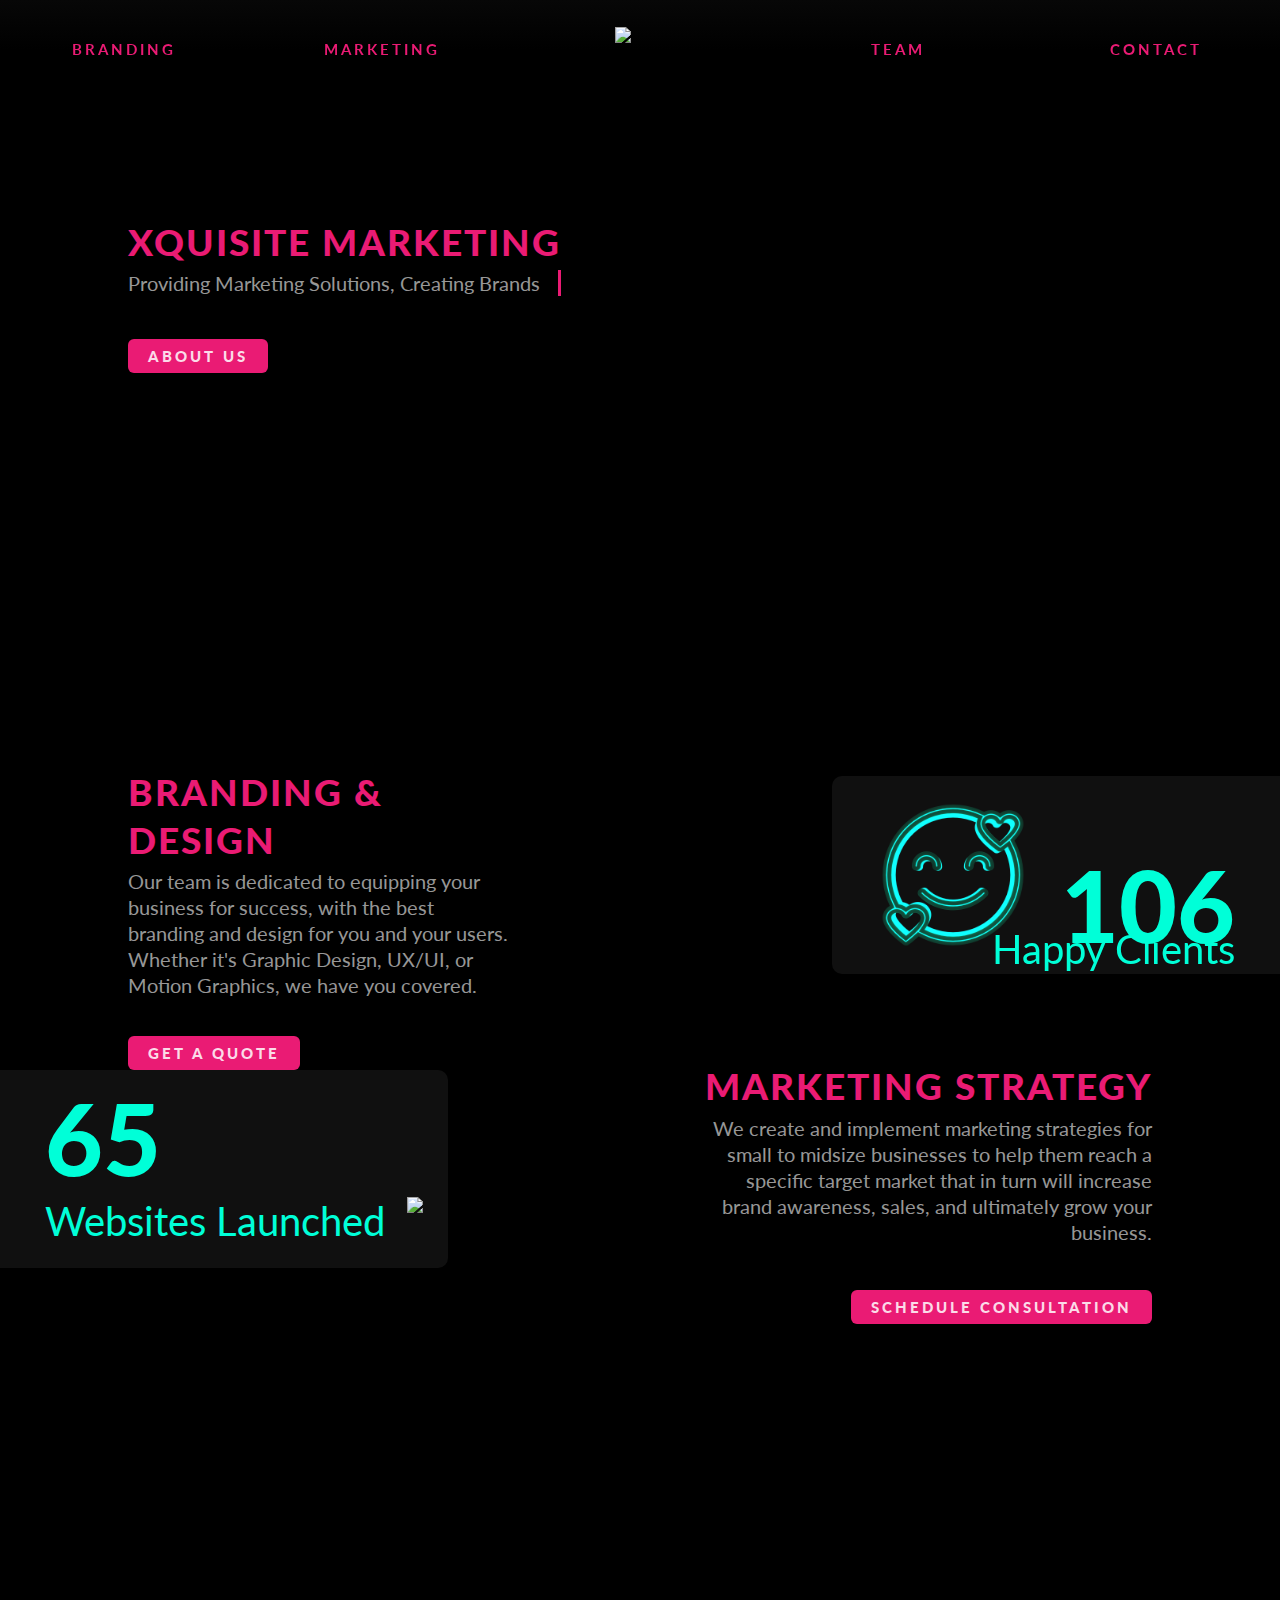
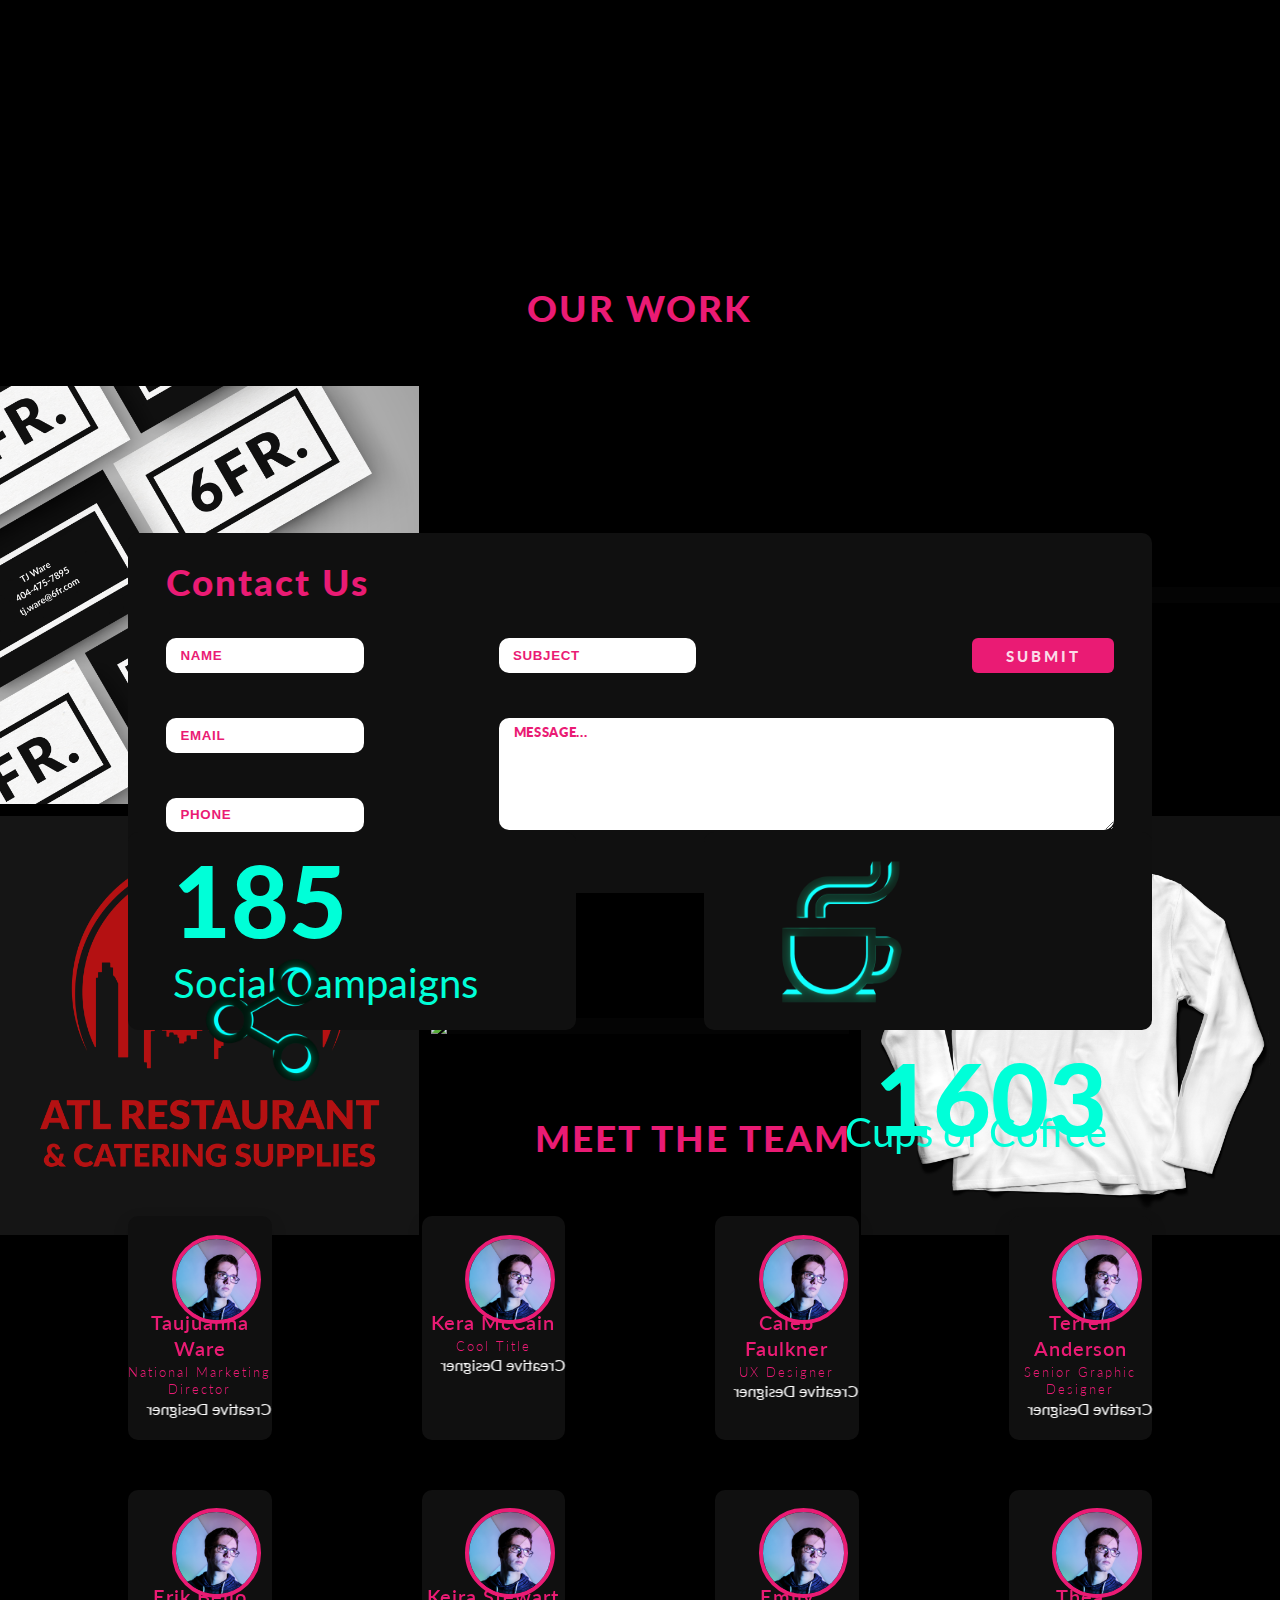
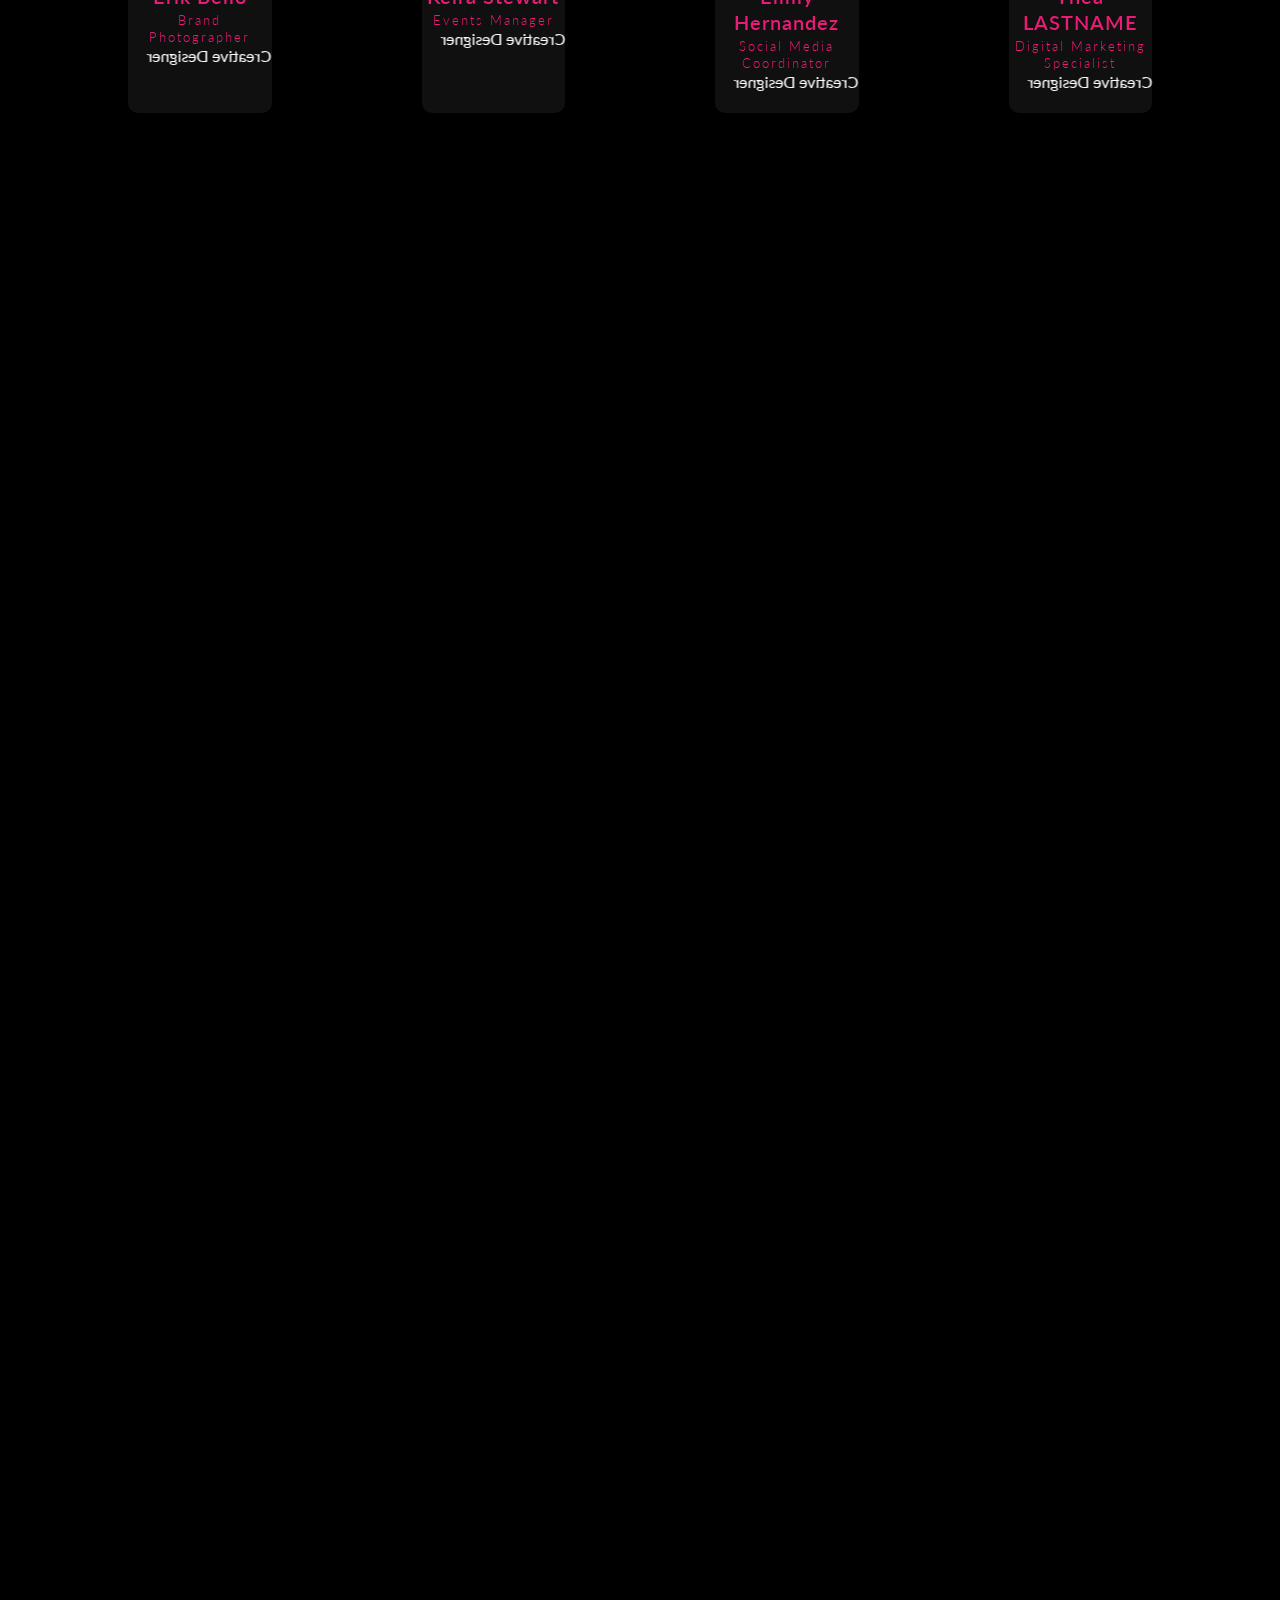
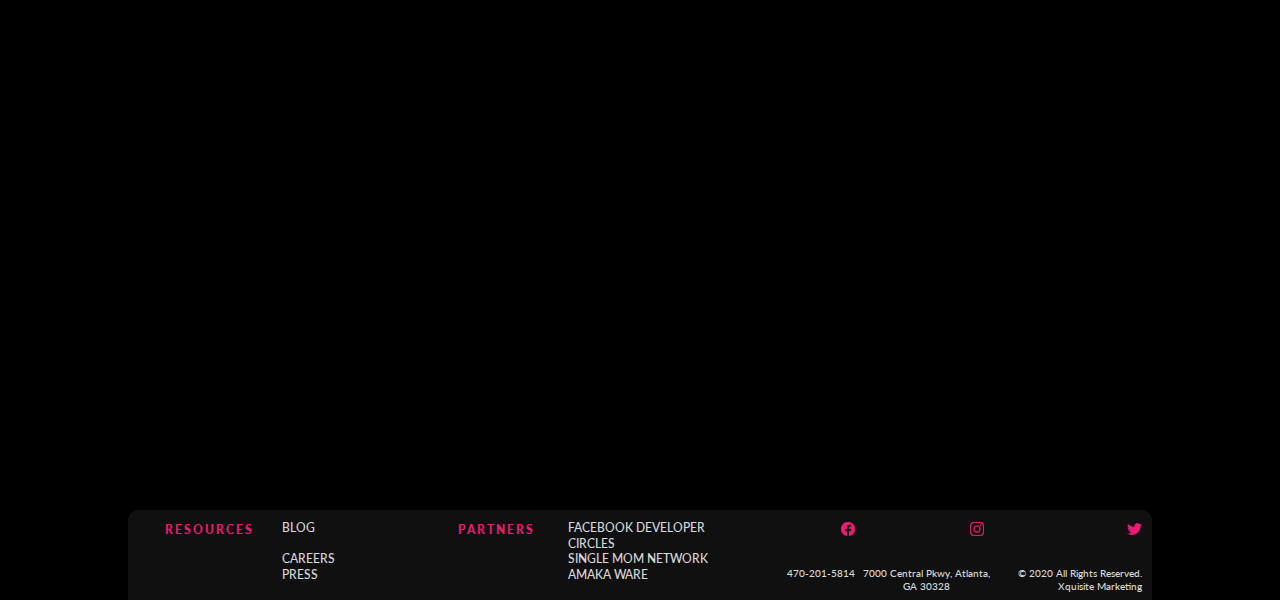
==== index.html @ 4098a8b4 "Initial commit" ====
<!DOCTYPE html>
<html lang="en">

<head>
    <link rel="stylesheet" href="style.css">
    <link href='http://fonts.googleapis.com/css?family=Lato:400,700' rel='stylesheet' type='text/css'>
    <meta name="author" content="Caleb Faulkner">
    <meta name="viewport" content="width=device-width, initial-scale=1.0">
</head>

<body>
    <nav class="nav">
        <ul id="gridNav">
            <li class="left">BRANDING</li>
            <li class="left">MARKETING</li>
            <img id="logo" src="images/XLogo.png"></img>
            <a class="right" href="#team">TEAM</a>
            <a class="right" href="#formBox">CONTACT</a>
        </ul>
    </nav>
    <main> 
        <div id="gridMain" class="copy">
            <h1>XQUISITE MARKETING</h1>
            <p id="desc" id="typewriter">Providing Marketing Solutions, Creating Brands</p>
            <button class="button">ABOUT US</button>
        </div>
        <div class="copy2">
            <h1>BRANDING & DESIGN</h1>
            <p>Our team is dedicated to equipping your business for success, with the best branding and design for you and your users. Whether it's Graphic Design, UX/UI, or Motion Graphics, we have you covered.</p>
            <button class="button">GET A QUOTE</button>
        </div>
        <div class="stat">
            <img id="statImg" src="Images/smiley.png"></img>
            <p class="statpadNumber">106</p>
            <p class="statpad">Happy Clients</p>
        </div>
        <div class="copy3">
            <h1>MARKETING STRATEGY</h1>
            <p>We create and implement marketing strategies for small to midsize businesses to help them reach a specific target market that in turn will increase brand awareness, sales, and ultimately grow your business.</p>
            <button class="button">SCHEDULE CONSULTATION</button>
        </div>
        <div class="stat2">
            <p class="statpadNumber2">65</p>
            <p class="statpad2">Websites Launched</p>
            <img id="statImg2" src="Images/globe.png"></img>
        </div>
        <div id="ourWork">
            <ul id="workGrid">
                <li></li>
                <h2>OUR WORK</h2>
                <li></li>
                <img class="gridImg" src="Images/6FR.png"></img>
                <img class="gridImg" src="Images/AMM.png"></img>
                <img class="gridImg" src="Images/918.png"></img>
                <img class="gridImg" src="Images/ARC.jpg"></img>
                <img class="gridImg" src="Images/SQAD Dancer Illustration.png"></img>
                <img class="gridImg" src="Images/MCC.png"></img>
            </ul>
        </div>
        <div class="stat3">
            <p class="statpadNumber3">185</p>
            <p class="statpad3">Social Campaigns</p>
            <img id="statImg3" src="Images/Share.png"></img>
        </div>
        <div class="stat4">
            <img id="statImg4" src="Images/Coffee.png"></img>
            <p class="statpadNumber4">1603</p>
            <p class="statpad4">Cups of Coffee</p>
        </div>
        <div id="team">
            <h4>MEET THE TEAM</h4>
        </div>
        <div id="cardGrid">
            <div class="card">
                <img src="Images/Finished-min.jpg" class="cardImg"></img>
                <div class="name">Taujuanna Ware</div>
                <div class="title">National Marketing Director</div>
                <div class="back">Creative Designer</div>
            </div>
            <div class="card">
                <img src="Images/Finished-min.jpg" class="cardImg"></img>
                <div class="name">Kera McCain</div>
                <div class="title">Cool Title</div>
                <div class="back">Creative Designer</div>
            </div>
            <div class="card">
                <img src="Images/Finished-min.jpg" class="cardImg"></img>
                <div class="name">Caleb Faulkner</div>
                <div class="title">UX Designer</div>
                <div class="back">Creative Designer</div>
            </div>
            <div class="card">
                <img src="Images/Finished-min.jpg" class="cardImg"></img>
                <div class="name">Terrell Anderson</div>
                <div class="title">Senior Graphic Designer</div>
                <div class="back">Creative Designer</div>
            </div>
            <div class="card">
                <img src="Images/Finished-min.jpg" class="cardImg"></img>
                <div class="name">Erik Bello</div>
                <div class="title">Brand Photographer</div>
                <div class="back">Creative Designer</div>
            </div>
            <div class="card">
                <img src="Images/Finished-min.jpg" class="cardImg"></img>
                <div class="name">Keira Stewart</div>
                <div class="title">Events Manager</div>
                <div class="back">Creative Designer</div>
            </div>
            <div class="card">
                <img src="Images/Finished-min.jpg" class="cardImg"></img>
                <div class="name">Emily Hernandez</div>
                <div class="title">Social Media Coordinator</div>
                <div class="back">Creative Designer</div>
            </div>
            <div class="card">
                <img src="Images/Finished-min.jpg" class="cardImg"></img>
                <div class="name">Thea LASTNAME</div>
                <div class="title">Digital Marketing Specialist</div>
                <div class="back">Creative Designer</div>
            </div>
        </div>
        <img id="bgsrc" src="images/x.png">
        <!-- <video id="video"><source type="video/mp4;" src="Images/xmotion.mp4"></video> -->
        <form id="formBox" action=”mailto:contact@xquisitemarketing.com” method=”POST” enctype=”multipart/form-data” name=”EmailTestForm”>
            <h5>Contact Us</h5>
            <input placeholder="NAME" type="text" tabindex="1" required autofocus autocomplete="name" class="fillBox1"></input>
            <input placeholder="EMAIL" type="text" tabindex="1" required autofocus autocomplete="email" class="fillBox2"></input>
            <input placeholder="PHONE" type="text" tabindex="1" required autofocus autocomplete="tel" class="fillBox3"></input>
            <input placeholder="SUBJECT" type="text" tabindex="1" required autofocus class="fillBox4"></input>
            <textarea placeholder="MESSAGE..." type="text" tabindex="1" required autofocus class="fillBox5"></textarea>
            <input placeholder="SUBMIT" type="Submit" tabindex="1" required autofocus class="fillBox6" value="SUBMIT"></input>
            <!-- <button class="button2">SUBMIT</button> -->
        </form>
        <div class="footer">
            <h3 id="footerPosition1">RESOURCES</h3>
            <p id="footerFont1">BLOG</p>
            <p id="footerFont1">CAREERS</p>
            <p id="footerFont1">PRESS</p>
            <h3 id="footerPosition2">PARTNERS</h3>
            <p id="footerFont2">FACEBOOK DEVELOPER CIRCLES</p>
            <p id="footerFont3">SINGLE MOM NETWORK</p>
            <p id="footerFont4">AMAKA WARE</p>
            <a class="footerImgA1" href="https://www.facebook.com/xquisitemktng" target="_blank"><img class="footerImg1" src="Images/fb.png"></a>
            <a class="footerImgA2" href="https://www.instagram.com/xquisitemktng/" target="_blank"><img class="footerImg2" src="Images/ig.png"></a>
            <a class="footerImgA3" href="https://twitter.com/xquisitemktng/" target="_blank"><img class="footerImg3" src="Images/tt.png"></a>
            <p id="footerFont5">© 2020 All Rights Reserved. Xquisite Marketing</p>
            <p id="footerFont6"><a id="footerFont6" href="https://goo.gl/maps/hG8VG9wXGFXD7vN37" target="blank">7000 Central Pkwy, Atlanta, GA 30328</a></p>
            <p id="footerFont7">470-201-5814</p>
        </div>
    </main>
    <script src="videoscroll.js"></script>
    <script src="../bower-components/jquery/dist/jquery.js"></script>
	<script src="../bower-components/eagle-eye/scripts/eagle-eye.js"></script>
    <script src="/bower_components/play-on-scroll/scripts/play-on-scroll.js"></script>
    <script src="../examples/test.js"></script>
    <script src="cardflip.js"></script>
</body>

</html>
---- style.css ----
/*----------------------------------- Sitewide */

html, body, div, span, applet, object, iframe,
h1, h2, h3, h4, h5, h6, p, blockquote, pre,
a, abbr, acronym, address, big, cite, code,
del, dfn, em, img, ins, kbd, q, s, samp,
small, strike, strong, sub, sup, tt, var,
b, u, i, center,
dl, dt, dd, ol, ul, li,
fieldset, form, label, legend,
table, caption, tbody, tfoot, thead, tr, th, td,
article, aside, canvas, details, embed, 
figure, figcaption, footer, header, hgroup, 
menu, nav, output, ruby, section, summary,
time, mark, audio, video {
	margin: 0;
	padding: 0;
	border: 0;
	font-size: 100%;
	font: inherit;
	vertical-align: baseline;
}
article, aside, details, figcaption, figure, 
footer, header, hgroup, menu, nav, section {
	display: block;
}
*, *::after, *::before {
    box-sizing: border-box;
}
ol, ul {
	list-style: none;
}
blockquote, q {
	quotes: none;
}
blockquote:before, blockquote:after,
q:before, q:after {
	content: '';
	content: none;
}
body {
    background-color: #000000;
    font-family: 'Lato';
    color: white;
    line-height: 1.3;
    overflow-x: hidden;
}
h1 {
    font-family: 'Lato', sans-serif;
    font-weight: 100;
}
::-webkit-scrollbar {
    display: none;
    }
a {
    color: #EA1B74;
    text-decoration: none;
}
/*----------------------------------- Navbar */
nav {
    max-height: 200px;
    width: 100%;
}
.nav {
    width: 100%;
    align-items: center;
    text-align: center;
    font-size: 15px;
    -webkit-position: fixed;
    position: fixed;
    z-index: 1;
    background-image: linear-gradient(to top, rgba(255,0,0,0),rgba(0,0,0,.7), #070707);
    z-index: 500;
}
#gridNav {
    display: grid;
    grid-template-columns: repeat(5,1fr);
    grid-auto-rows: minmax(100px, auto);
    grid-gap: 10px;
    margin: 0 auto;
}
ul {
    display: grid;
    align-items: center;
    height: 100px;
    font-weight: bolder;
    letter-spacing: 3px;
    color: #EA1B74;
}
.left {
    text-align: center;
    align-items: center;
    transition-duration: 500ms;
    padding: 10%;
}
.left:hover {
    letter-spacing: 7px;
    transition-duration: 500ms;
}
.right {
    text-align: center;
    align-items: center;
    transition-duration: 500ms;
    padding: 10%;
}
.right:hover {
    letter-spacing: 7px;
    transition-duration: 500ms;
}
#logo {
    height: 70%;
    margin-top: 10%;
    margin-left: 40%;
}

/*----------------------------------- Main */
/* #gridMain {
    display: grid;
    grid-template-columns: repeat(12,1fr);
    grid-auto-rows: minmax(100px, auto);
    grid-gap: 10px;
    margin: 0 auto;
    z-index: 100;
} */
#bgsrc {
    width: 250%;
    margin-left: -50%;
    margin-top: -45%;
}
#video {
    width: 160%;
    margin-left: -5%;
    margin-top: -20%;
}
h1 {
    display: inline-block;
    color: #EA1B74;
    align-items: center;
    justify-content: center;
    letter-spacing: 2px;
    font-weight: 900;
    font-size: 37px;
    margin-bottom: 1%;
}
h2 {
    color: #EA1B74;
    font-weight: 900;
    font-size: 37px;
    letter-spacing: 2px;
    margin-bottom: 10%;
    margin-top: 20%;
}
h3 {
    display: inline-block;
    color: #EA1B74;
    font-weight: 900;
    font-size: 12px;
    letter-spacing: 2px;
    margin-bottom: 1%;
    margin-top: 1%;
}
h4 {
    display: inline-block;
    position: absolute;
    color: #EA1B74;
    margin-left: 41.8%;
    font-weight: 900;
    font-size: 37px;
    letter-spacing: 2px;
}
#team {
    position: absolute;
    width: 100%;
    margin-top: 212%;
    margin-bottom: 1%;
}
.copy {
    display: inline-block;
    margin: auto;
    position: absolute;
    padding-top: 17%;
    padding-left: 10%;
    z-index: 20;
}
.copy2 {
    display: inline-block;
    margin: auto;
    position: absolute;
    padding-top: 60%;
    padding-left: 10%;
    padding-right: 50%;
    max-width: 90%;
    font-size: 20px;
    color: rgba(255,255,255,.60);
    z-index: 10;
}
.copy3 {
    display: inline-block;
    margin: auto;
    position: absolute;
    text-align: right;
    padding-top: 83%;
    padding-left: 55%;
    padding-right: 0%;
    max-width: 90%;
    font-size: 20px;
    color: rgba(255,255,255,.60);
}
#typewriter {
    display: inline-block;
    margin: auto;
    position: absolute;
}
.button {
    display: inline-block;
    background-color: #EA1B74;
    border: none;
    font-family: 'Lato';
    border-radius: 6px;
    height: 80%;
    padding: 8px;
    padding-left: 20px;
    padding-right: 20px;
    max-width: 80%;
    margin-top: 10%;
    letter-spacing: 3px;
    font-weight: 900;
    font-size: 15px;
    color: rgba(255,255,255,.85);
    transition-duration: 500ms;
}
.button:hover {
  letter-spacing: 5px;
}
.stat {
    position: absolute;
    background-color: #101010;
    align-items: right;
    justify-content: right;
    width: 35%;
    z-index: 100;
    margin-top: 60.6%;
    margin-left: 65%;
    height: 22%;
    border-top-left-radius: 10px;
    border-bottom-left-radius: 10px;
}
.stat2 {
    position: absolute;
    width: 35%;
    background-color: #101010;
    align-items: right;
    justify-content: right;
    z-index: 100;
    margin-top: 83.6%;
    margin-left: 0%;
    height: 22%;
    border-top-right-radius: 10px;
    border-bottom-right-radius: 10px;
}
.stat3 {
    position: absolute;
    width: 35%;
    background-color: #101010;
    align-items: center;
    justify-content: center;
    z-index: 100;
    margin-top: 190%;
    margin-left: 10%;
    height: 22%;
    border-top-right-radius: 10px;
    border-bottom-right-radius: 10px;
    border-top-left-radius: 10px;
    border-bottom-left-radius: 10px;
}
.stat4 {
    position: absolute;
    width: 35%;
    background-color: #101010;
    align-items: right;
    justify-content: right;
    z-index: 100;
    margin-top: 190%;
    margin-left: 55%;
    height: 22%;
    border-top-left-radius: 10px;
    border-bottom-left-radius: 10px;
    border-top-right-radius: 10px;
    border-bottom-right-radius: 10px;
}
.statpadNumber {
    margin-left: 100%;
    margin-top: -30%;
    margin-right: 10%;
    float: right;
    font-family: 'Lato';  
    font-size: 100px;
    font-weight: 1000;
    line-height: 1.2;
    color: #00FFD8;
    text-align: right;
}
.statpad {
    margin-right: 10%;
    margin-top: -12%;
    float: right;
    font-family: 'Lato';  
    font-size: 40px;
    line-height: 1.2;
    color: #00FFD8;
    text-align: right;
}
.statpadNumber2 {
    margin-left: 10%;
    margin-top: 1.5%;
    margin-right: 100%;
    float: left;
    font-family: 'Lato';  
    font-size: 100px;
    font-weight: 1000;
    line-height: 1.2;
    color: #00FFD8;
    text-align: left;
}
.statpad2 {
    margin-left: 10%;
    float: left;
    font-family: 'Lato';  
    font-size: 40px;
    line-height: 1.2;
    color: #00FFD8;
    text-align: left;
}
.statpadNumber3 {
    margin-left: 10%;
    margin-top: 1.5%;
    margin-right: 100%;
    float: left;
    font-family: 'Lato';  
    font-size: 100px;
    font-weight: 1000;
    line-height: 1.2;
    color: #00FFD8;
    text-align: left;
}
.statpad3 {
    margin-left: 10%;
    float: left;
    font-family: 'Lato';  
    font-size: 40px;
    line-height: 1.2;
    color: #00FFD8;
    text-align: left;
}
.statpadNumber4 {
    margin-right: 10%;
    margin-top: 1.5%;
    float: right;
    font-family: 'Lato';  
    font-size: 100px;
    font-weight: 1000;
    line-height: 1.2;
    color: #00FFD8;
    text-align: left;
}
.statpad4 {
    margin-right: 10%;
    margin-top: -11%;
    float: right;
    font-family: 'Lato';  
    font-size: 40px;
    line-height: 1.2;
    color: #00FFD8;
    text-align: right;
}
#statImg {
    height: 100%;
    margin-left: 5%;
    mix-blend-mode: screen;
}
#statImg2 {
    height: 100%;
    margin-top: -20%;
    margin-left: 5%;
}
#statImg3 {
    height: 100%;
    margin-top: -20%;
    margin-left: 10%;
}
#statImg4 {
    height: 100%;
    margin-top: -1%;
    margin-left: 10%;
    mix-blend-mode: screen;
}
#ourWork {
    display: inline-block;
    top: 200%;
    position: absolute;
    text-align: center;
    justify-content: center;
    align-items: center;
}
#workGrid {
    display: grid;
    grid-template-columns: repeat(3,1fr);
    grid-auto-rows: auto;
    grid-gap: 12px;
    margin: 0 auto;
}
.gridImg {
    max-width: 100%;
    justify-content: center;
    align-items: center;
    background-color: rgba(7,7,7,.6);
    transition-duration: 200ms;
}
.gridImg:hover {
    transform: scale(1.01);
    transition-duration: 200ms;
}
#cardGrid {
    position: absolute;
    display: grid;
    grid-template-columns: repeat(4,1fr);
    grid-auto-rows: 1fr;
    grid-gap: 150px;
    row-gap: 70px;
    margin-top: 220%;
    width: 80%;
    margin-left: 10%;
}
.card {
    width: 100%;
    height: 110%;
    background-color: #101010;
    transform-style: preserve-3d;
    transition transform: 0.8s cubic-bezier(0.175, 0.885, 0.32, 1.275);
    border-radius: 10px;
    box-shadow: 0 6px 16px rgba(0,0,0,0.15);
    cursor: pointer;
}
.cardImg {
    display: flex;
    align-items: center;
    justify-content: center;
    margin-left: 30.5%;
    margin-top: 13%;
    position: absolute;
    max-height: 40%;
    border-radius: 500px;
    text-align: center;
    border: 4px solid #EA1B74;
}
.name {
    padding-top: 65%;
    text-align: center;
    color: #EA1B74;
    font-weight: 600;
    font-size: 15pt;
    letter-spacing: 1px;
}
.title {
    text-align: center;
    color: #EA1B74;
    font-size: 10pt;
    font-weight: 300;
    letter-spacing: 2px;
    margin-top: 2%;
}
.back {
    transform: rotateY(180deg);
  }
.flipped {
    transform: rotateY(180deg);
}

/*----------------------------------- Contact */
#formBox {
    position: absolute;
    display: grid;
    grid-template-columns: repeat(3,1fr);
    grid-template-rows: repeat(4,1fr);
    grid-column-gap: 50px;
    grid-row-gap: 10px;
    padding: 2%;
    padding-left: 3%;
    padding-right: 3%;
    width: 80%;
    margin-left: 10%;
    height: 40%;
    margin-top: 165%;
    background-color: #101010;
    border-radius: 10px;
}
h5 {
    color: #EA1B74;
    font-weight: 900;
    font-size: 37px;
    letter-spacing: 2px;
}
::placeholder {
    color: #EA1B74;
    font-weight: 800;
    letter-spacing: .5pt;
}
input:-webkit-autofill,
input:-webkit-autofill:hover, 
input:-webkit-autofill:focus,
textarea:-webkit-autofill,
textarea:-webkit-autofill:hover,
textarea:-webkit-autofill:focus,
select:-webkit-autofill,
select:-webkit-autofill:hover,
select:-webkit-autofill:focus {
    -webkit-text-fill-color: #EA1B74;
    letter-spacing: .5pt;
    font-weight: 900;
}
.fillBox1 {
    grid-column-start: 1;
    grid-column-end: 1;
    background-color: white;
    color: #EA1B74;
    letter-spacing: .5pt;
    font-weight: 900;
    max-height: 50%;
    max-width: 70%;
    border: none;
    border-radius: 10px;
    padding-left: 5%;
}
.fillBox2 {
    grid-row-start: 3;
    grid-row-end: 3;
    background-color: white;
    color: #EA1B74;
    letter-spacing: .5pt;
    font-weight: 900;
    max-height: 50%;
    max-width: 70%;
    border: none;
    border-radius: 10px;
    padding-left: 5%;
}
.fillBox3 {
    grid-row-start: 4;
    grid-row-end: 4;
    background-color: white;
    color: #EA1B74;
    letter-spacing: .5pt;
    font-weight: 900;
    max-height: 50%;
    max-width: 70%;
    border: none;
    border-radius: 10px;
    padding-left: 5%;
}
.fillBox4 {
    grid-column-start: 2;
    grid-column-end: 2;
    grid-row-start: 2;
    grid-row-end: 2;
    background-color: white;
    color: #EA1B74;
    letter-spacing: .5pt;
    font-weight: 900;
    max-height: 50%;
    max-width: 70%;
    border: none;
    border-radius: 10px;
    padding-left: 5%;
}
.fillBox5 {
    grid-column-start: 2;
    grid-column-end: 4;
    grid-row-start: 3;
    grid-row-end: 5;
    background-color: white;
    color: #EA1B74;
    letter-spacing: .5pt;
    font-weight: 900;
    border: none;
    border-radius: 10px;
    padding-left: 2.4%;
    padding-right: 2.4%;
    padding-top: 1%;
    padding-bottom: 1%;
    max-height: 75%;
}
textarea {
    font-family: Lato;
    font-weight: 900;
    font-size: 10pt;
}
.fillBox6 {
    grid-column: 3;
    margin-left: 50%;
    padding: 8px;
    padding-left: 20px;
    padding-right: 20px;
    max-width: 80%;
    background-color: #EA1B74;
    border: none;
    border-radius: 6px;
    height: 50%;
    max-width: 50%;
    font-family: 'Lato';
    letter-spacing: 3px;
    font-weight: 900;
    font-size: 15px;
    color: rgba(255,255,255,.85);
    transition-duration: 500ms;
}
.fillBox6:hover {
    letter-spacing: 5px;
}
/*----------------------------------- Footer */
.footer {
    position: absolute;
    display: grid;
    grid-template-columns: repeat(7,1fr);
    grid-auto-rows: 1fr;
    padding: .8%;
    margin: 0 auto;
    bottom: -500%;
    width: 80%;
    margin-left: 10%;
    height: 10%;
    color: white;
    text-align: left;
    background-color: #101010;
    border-top-left-radius: 10px;
    border-top-right-radius: 10px;
}
#footerPosition1 {
    text-align: center;
    grid-column-start: 1;
    grid-row-start: 1;
}
#footerPosition2 {
    text-align: center;
    grid-column-start: 3;
    grid-row-start: 1;
}
#footerFont1 {
    display: block;
    text-align: left;
    color: rgba(255,255,255,.85);
    font-weight: 500;
    font-size: 12px;
    grid-column-start: 2;
    line-height: normal;
    transition-duration: 500ms;
}
#footerFont1:hover {
    letter-spacing: 2px;
    transition-duration: 500ms;
}
#footerFont2 {
    display: block;
    text-align: left;
    color: rgba(255,255,255,.85);
    font-weight: 500;
    font-size: 12px;
    grid-column-start: 4;
    grid-row: 1;
    transition-duration: 500ms;
}
#footerFont2:hover {
    letter-spacing: 1px;
    transition-duration: 500ms;
}
#footerFont3 {
    display: block;
    text-align: left;
    color: rgba(255,255,255,.85);
    font-weight: 500;
    font-size: 12px;
    grid-column-start: 4;
    grid-row: 2;
    transition-duration: 500ms;
}
#footerFont3:hover {
    letter-spacing: 1px;
    transition-duration: 500ms;
}
#footerFont4 {
    display: block;
    text-align: left;
    color: rgba(255,255,255,.85);
    font-weight: 500;
    font-size: 12px;
    grid-column-start: 4;
    grid-row: 3;
    transition-duration: 500ms;
}
#footerFont4:hover {
    letter-spacing: 1px;
    transition-duration: 500ms;
}
#footerFont5 {
    display: block;
    text-align: right;
    color: rgba(255,255,255,.85);
    font-weight: 500;
    font-size: 10px;
    grid-column-start: 7;
    grid-row: 3;
    transition-duration: 500ms;
}
#footerFont6 {
    display: block;
    text-align: center;
    color: rgba(255,255,255,.85);
    font-weight: 500;
    font-size: 10px;
    grid-column-start: 6;
    grid-row: 3;
    transition-duration: 500ms;
}
#footerFont6:hover {
    color: #EA1B74;
    transition-duration: 500ms;
}
#footerFont7 {
    display: block;
    text-align: right;
    color: rgba(255,255,255,.85);
    font-weight: 500;
    font-size: 10px;
    grid-column-start: 5;
    grid-row: 3;
    transition-duration: 500ms;
}
.footerImgA1 {
    grid-column-start: 5;
    grid-row-start: 1;
    grid-row: 1 / 3;
}
.footerImg1 {
    max-width: 10%;
    margin-left: 90%;
}
.footerImgA2 {
    grid-column-start: 6;
    grid-row-start: 1;
    grid-row: 1 / 3;
}
.footerImg2 {
    max-width: 10%;
    margin-left: 80%;
}
.footerImgA3 {
    grid-column-start: 7;
    grid-row-start: 1;
    grid-row: 1 / 3;
}
.footerImg3 {
    max-width: 10%;
    margin-left: 90%;
}

/*----------------------------------- Typewriter */]
body {
  padding: 40px;
  background-color: #121212;  
}

#desc {
  border-right: solid 3px #EA1B74;
  white-space: nowrap;
  overflow: hidden;    
  font-family: 'Lato';  
  font-size: 20px;
  color: rgba(255,255,255,.60);
}

/* Animation */
#desc {
  animation: animated-text 4s steps(29,end) 1s 1 normal both,
             animated-cursor 600ms steps(29,end) infinite;
}

/* text animation */

@keyframes animated-text{
  from{width: 0;}
  to{width: 425px;}
}

/* cursor animations */

@keyframes animated-cursor{
  from{border-right-color: #EA1B74;}
  to{border-right-color: transparent;}
}

/*----------------------------------- Media Queries */

@media only screen and (max-width: 1200px) {
    body {
        display: none;
    }
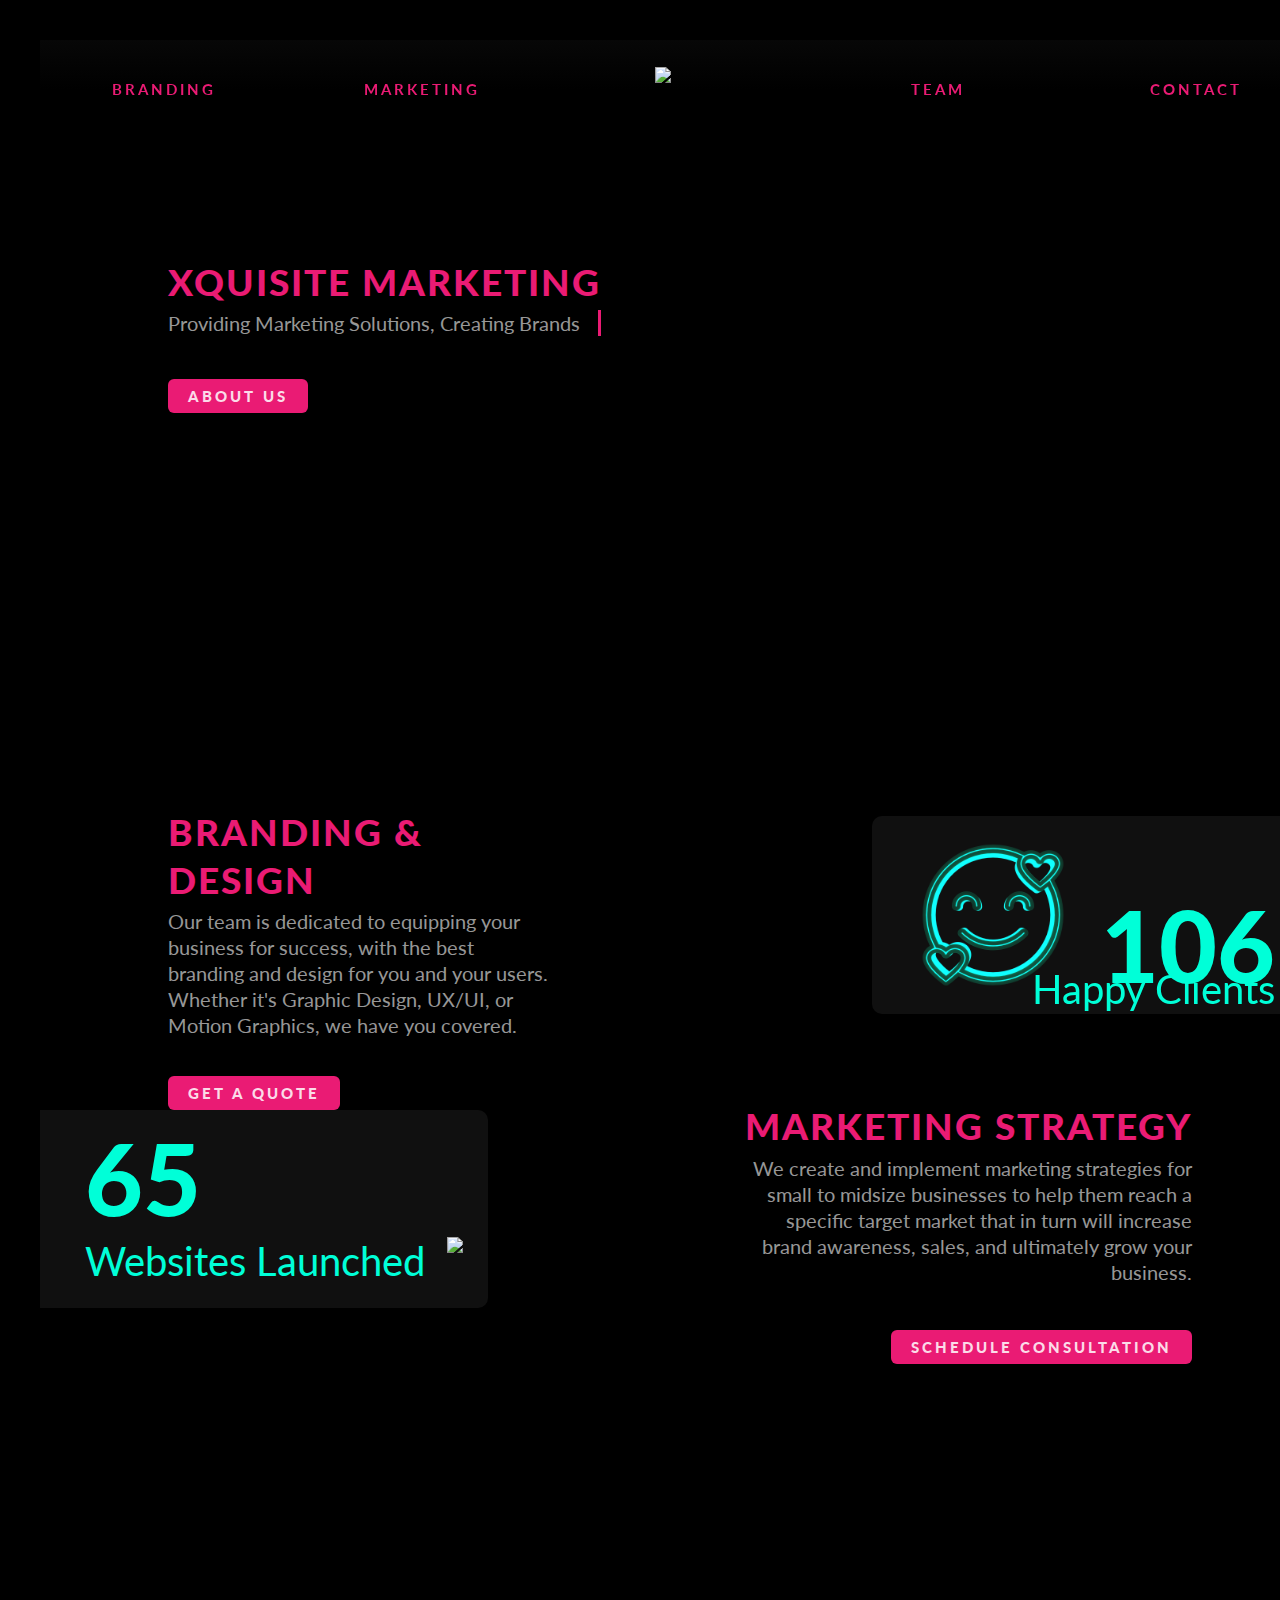
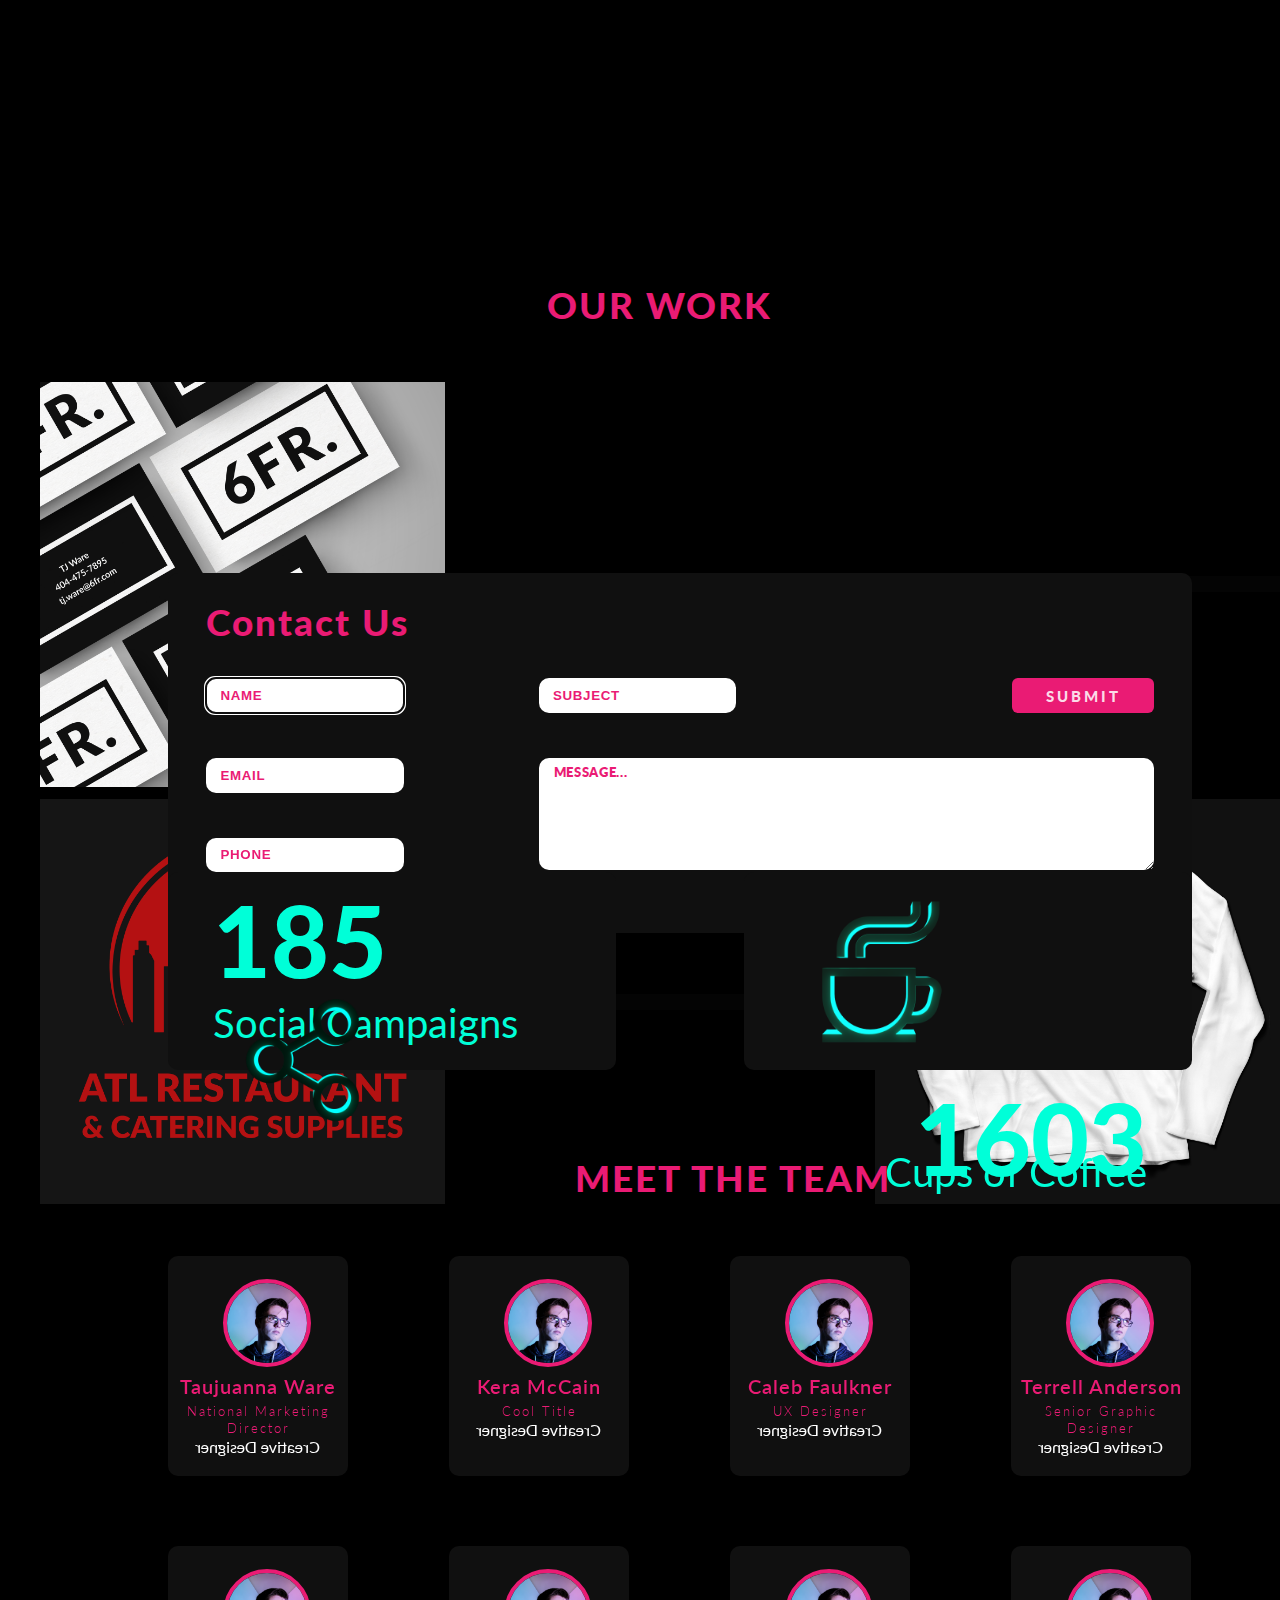
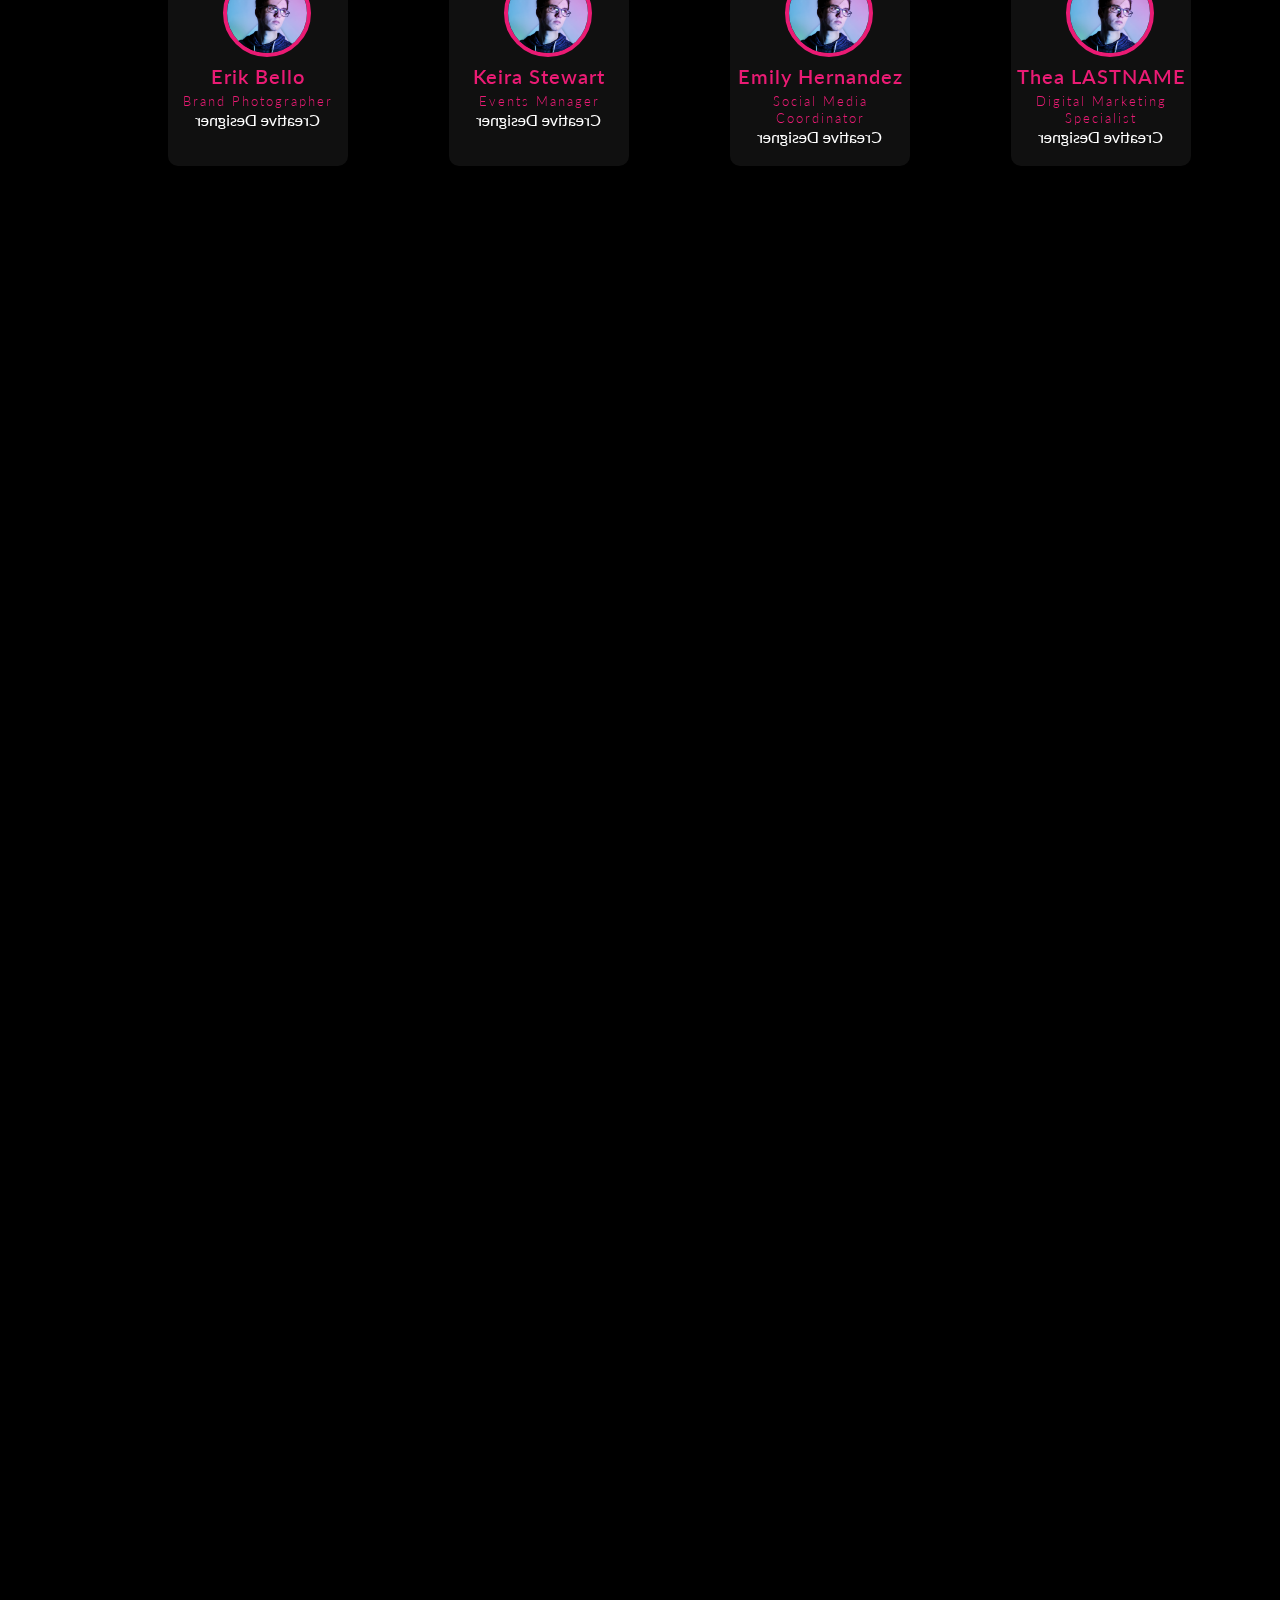
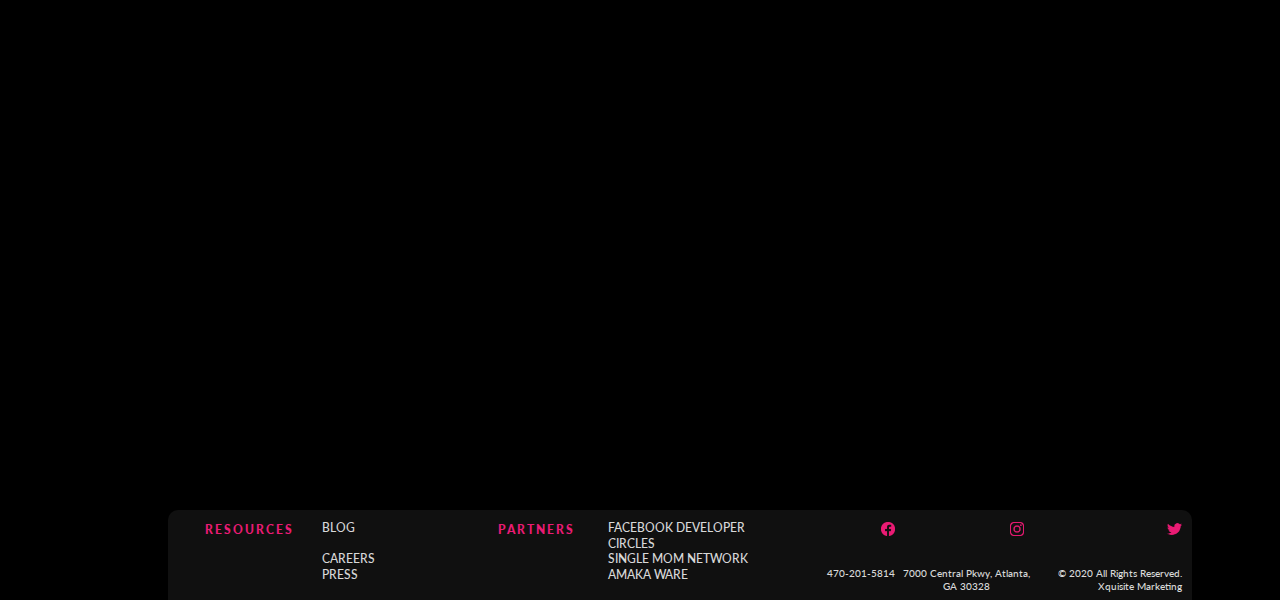
==== commit 347fb82b: "Updated Team Section" ====
--- a/index.html
+++ b/index.html
@@ -71,56 +71,171 @@
             <h4>MEET THE TEAM</h4>
         </div>
         <div id="cardGrid">
-            <div class="card">
-                <img src="Images/Finished-min.jpg" class="cardImg"></img>
-                <div class="name">Taujuanna Ware</div>
-                <div class="title">National Marketing Director</div>
-                <div class="back">Creative Designer</div>
-            </div>
-            <div class="card">
+            <!-- adding style to the card components -->
+            <div class="flipCard">
+                <div class="flipCardInner">
+                    <div class="flipCardFront">
+                        <img src="Images/Finished-min.jpg" class="cardImg"></img>
+                        <div class="name">Taujuanna Ware</div>
+                        <div class="title">National Marketing Director</div>
+                        <div class="back">Creative Designer</div>
+                    </div>
+                    <div class="flipCardBack">
+                        <a class="cardIcon" href="#" target="_blank"><img class="cardIcon" src="Images/fb.png"></a>
+                        <a class="cardIcon" href="#" target="_blank"><img class="cardIcon" src="Images/ig.png"></a>
+                        <a class="cardIcon" href="#" target="_blank"><img class="cardIcon" src="Images/tt.png"></a>
+                    </div>
+                </div>
+            </div>
+            <div class="flipCard">
+                <div class="flipCardInner">
+                    <div class="flipCardFront">
+                        <img src="Images/Finished-min.jpg" class="cardImg"></img>
+                        <div class="name">Kera McCain</div>
+                        <div class="title">Cool Title</div>
+                        <div class="back">Creative Designer</div>
+                    </div>
+                    <div class="flipCardBack">
+                        <a class="cardIcon" href="#" target="_blank"><img class="cardIcon" src="Images/fb.png"></a>
+                        <a class="cardIcon" href="#" target="_blank"><img class="cardIcon" src="Images/ig.png"></a>
+                        <a class="cardIcon" href="#" target="_blank"><img class="cardIcon" src="Images/tt.png"></a>
+                    </div>
+                </div>
+            </div>
+            <div class="flipCard">
+                <div class="flipCardInner">
+                    <div class="flipCardFront">
+                        <img src="Images/Finished-min.jpg" class="cardImg"></img>
+                        <div class="name">Caleb Faulkner</div>
+                        <div class="title">UX Designer</div>
+                        <div class="back">Creative Designer</div>
+                    </div>
+                    <div class="flipCardBack">
+                        <a class="cardIcon" href="#" target="_blank"><img class="cardIcon" src="Images/fb.png"></a>
+                        <a class="cardIcon" href="#" target="_blank"><img class="cardIcon" src="Images/ig.png"></a>
+                        <a class="cardIcon" href="#" target="_blank"><img class="cardIcon" src="Images/tt.png"></a>
+                    </div>
+                </div>
+            </div>
+            <div class="flipCard">
+                <div class="flipCardInner">
+                    <div class="flipCardFront">
+                        <img src="Images/Finished-min.jpg" class="cardImg"></img>
+                        <div class="name">Terrell Anderson</div>
+                        <div class="title">Senior Graphic Designer</div>
+                        <div class="back">Creative Designer</div>
+                    </div>
+                    <div class="flipCardBack">
+                        <a class="cardIcon" href="#" target="_blank"><img class="cardIcon" src="Images/fb.png"></a>
+                        <a class="cardIcon" href="#" target="_blank"><img class="cardIcon" src="Images/ig.png"></a>
+                        <a class="cardIcon" href="#" target="_blank"><img class="cardIcon" src="Images/tt.png"></a>
+                    </div>
+                </div>
+            </div>
+            <div class="flipCard">
+                <div class="flipCardInner">
+                    <div class="flipCardFront">
+                        <img src="Images/Finished-min.jpg" class="cardImg"></img>
+                        <div class="name">Erik Bello</div>
+                        <div class="title">Brand Photographer</div>
+                        <div class="back">Creative Designer</div>
+                    </div>
+                    <div class="flipCardBack">
+                        <a class="cardIcon" href="#" target="_blank"><img class="cardIcon" src="Images/fb.png"></a>
+                        <a class="cardIcon" href="#" target="_blank"><img class="cardIcon" src="Images/ig.png"></a>
+                        <a class="cardIcon" href="#" target="_blank"><img class="cardIcon" src="Images/tt.png"></a>
+                    </div>
+                </div>
+            </div>
+            <div class="flipCard">
+                <div class="flipCardInner">
+                    <div class="flipCardFront">
+                        <img src="Images/Finished-min.jpg" class="cardImg"></img>
+                        <div class="name">Keira Stewart</div>
+                        <div class="title">Events Manager</div>
+                        <div class="back">Creative Designer</div>
+                    </div>
+                    <div class="flipCardBack">
+                        <a class="cardIcon" href="#" target="_blank"><img class="cardIcon" src="Images/fb.png"></a>
+                        <a class="cardIcon" href="#" target="_blank"><img class="cardIcon" src="Images/ig.png"></a>
+                        <a class="cardIcon" href="#" target="_blank"><img class="cardIcon" src="Images/tt.png"></a>
+                    </div>
+                </div>
+            </div>
+            <div class="flipCard">
+                <div class="flipCardInner">
+                    <div class="flipCardFront">
+                        <img src="Images/Finished-min.jpg" class="cardImg"></img>
+                        <div class="name">Emily Hernandez</div>
+                        <div class="title">Social Media Coordinator</div>
+                        <div class="back">Creative Designer</div>
+                    </div>
+                    <div class="flipCardBack">
+                        <a class="cardIcon" href="#" target="_blank"><img class="cardIcon" src="Images/fb.png"></a>
+                        <a class="cardIcon" href="#" target="_blank"><img class="cardIcon" src="Images/ig.png"></a>
+                        <a class="cardIcon" href="#" target="_blank"><img class="cardIcon" src="Images/tt.png"></a>
+                    </div>
+                </div>
+            </div>
+            <div class="flipCard">
+                <div class="flipCardInner">
+                    <div class="flipCardFront">
+                        <img src="Images/Finished-min.jpg" class="cardImg"></img>
+                        <div class="name">Thea LASTNAME</div>
+                        <div class="title">Digital Marketing Specialist</div>
+                        <div class="back">Creative Designer</div>
+                    </div>
+                    <div class="flipCardBack">
+                        <a class="cardIcon" href="#" target="_blank"><img class="cardIcon" src="Images/fb.png"></a>
+                        <a class="cardIcon" href="#" target="_blank"><img class="cardIcon" src="Images/ig.png"></a>
+                        <a class="cardIcon" href="#" target="_blank"><img class="cardIcon" src="Images/tt.png"></a>
+                    </div>
+                </div>
+            </div>
+            <!-- <div class="card">
                 <img src="Images/Finished-min.jpg" class="cardImg"></img>
                 <div class="name">Kera McCain</div>
                 <div class="title">Cool Title</div>
                 <div class="back">Creative Designer</div>
-            </div>
-            <div class="card">
+            </div> -->
+            <!-- <div class="card">
                 <img src="Images/Finished-min.jpg" class="cardImg"></img>
                 <div class="name">Caleb Faulkner</div>
                 <div class="title">UX Designer</div>
                 <div class="back">Creative Designer</div>
-            </div>
-            <div class="card">
+            </div> -->
+            <!-- <div class="card">
                 <img src="Images/Finished-min.jpg" class="cardImg"></img>
                 <div class="name">Terrell Anderson</div>
                 <div class="title">Senior Graphic Designer</div>
                 <div class="back">Creative Designer</div>
-            </div>
-            <div class="card">
+            </div> -->
+            <!-- <div class="card">
                 <img src="Images/Finished-min.jpg" class="cardImg"></img>
                 <div class="name">Erik Bello</div>
                 <div class="title">Brand Photographer</div>
                 <div class="back">Creative Designer</div>
-            </div>
-            <div class="card">
+            </div> -->
+            <!-- <div class="card">
                 <img src="Images/Finished-min.jpg" class="cardImg"></img>
                 <div class="name">Keira Stewart</div>
                 <div class="title">Events Manager</div>
                 <div class="back">Creative Designer</div>
-            </div>
-            <div class="card">
+            </div> -->
+            <!-- <div class="card">
                 <img src="Images/Finished-min.jpg" class="cardImg"></img>
                 <div class="name">Emily Hernandez</div>
                 <div class="title">Social Media Coordinator</div>
                 <div class="back">Creative Designer</div>
-            </div>
-            <div class="card">
+            </div> -->
+            <!-- <div class="card">
                 <img src="Images/Finished-min.jpg" class="cardImg"></img>
                 <div class="name">Thea LASTNAME</div>
                 <div class="title">Digital Marketing Specialist</div>
                 <div class="back">Creative Designer</div>
-            </div>
-        </div>
-        <img id="bgsrc" src="images/x.png">
+            </div> -->
+        </div>
+        <img id="bgsrc" src="images/x.png"></img>
         <!-- <video id="video"><source type="video/mp4;" src="Images/xmotion.mp4"></video> -->
         <form id="formBox" action=”mailto:contact@xquisitemarketing.com” method=”POST” enctype=”multipart/form-data” name=”EmailTestForm”>
             <h5>Contact Us</h5>
--- a/style.css
+++ b/style.css
@@ -425,7 +425,7 @@
     display: grid;
     grid-template-columns: repeat(4,1fr);
     grid-auto-rows: 1fr;
-    grid-gap: 150px;
+    grid-gap: 100px;
     row-gap: 70px;
     margin-top: 220%;
     width: 80%;
@@ -436,10 +436,62 @@
     height: 110%;
     background-color: #101010;
     transform-style: preserve-3d;
-    transition transform: 0.8s cubic-bezier(0.175, 0.885, 0.32, 1.275);
+    transition: transform 0.8s cubic-bezier(0.175, 0.885, 0.32, 1.275);
     border-radius: 10px;
     box-shadow: 0 6px 16px rgba(0,0,0,0.15);
     cursor: pointer;
+}
+/*flip style starts here*/
+.flipCard {
+    background-color: transparent;
+    width: 180px;
+    height: 220px;
+    perspective: 1000px;
+}
+.flipCardInner {
+    position: relative;
+    width: 100%;
+    height: 100%;
+    text-align: center;
+    transition: transform 0.6s cubic-bezier(0.175, 0.885, 0.32, 1.275);
+    transform-style: preserve-3d;
+    box-shadow: 0 4px 8px 0 rgba(0,0,0,0.2);
+}
+.flipCard:hover .flipCardInner {
+    transform: rotateY(180deg);
+}
+.flipCardFront, .flipCardBack {
+    position: absolute;
+    width: 100%;
+    height: 100%;
+    -webkit-backface-visibility: hidden;
+    backface-visibility: hidden;
+}
+.flipCardFront {
+    width: 100%;
+    background-color: #101010;
+    height: 100%;
+    border-radius: 10px;
+    /* color: black; */
+}
+.flipCardBack {
+    width: 100%;
+    background-color: #101010;
+    height: 100%;
+    border-radius: 10px;
+    display: flex;
+    justify-content: center;
+    align-items: center;
+    color: white;
+    transform: rotateY(180deg);
+}
+/*flip styles ends here */
+
+/*flip card back icon style */
+.cardIcon {
+      max-width: 50%;
+      margin-left: 5px;
+      margin-right: 5px;
 }
 .cardImg {
     display: flex;
@@ -762,10 +814,12 @@
     margin-left: 90%;
 }
 
-/*----------------------------------- Typewriter */]
+/*----------------------------------- Typewriter */
 body {
   padding: 40px;
-  background-color: #121212;  
+  /*i changed the color here*/
+  /* background-color: #121212;   */
+  background-color: #000000;
 }
 
 #desc {
@@ -802,4 +856,5 @@
 @media only screen and (max-width: 1200px) {
     body {
         display: none;
-    }+    }
+}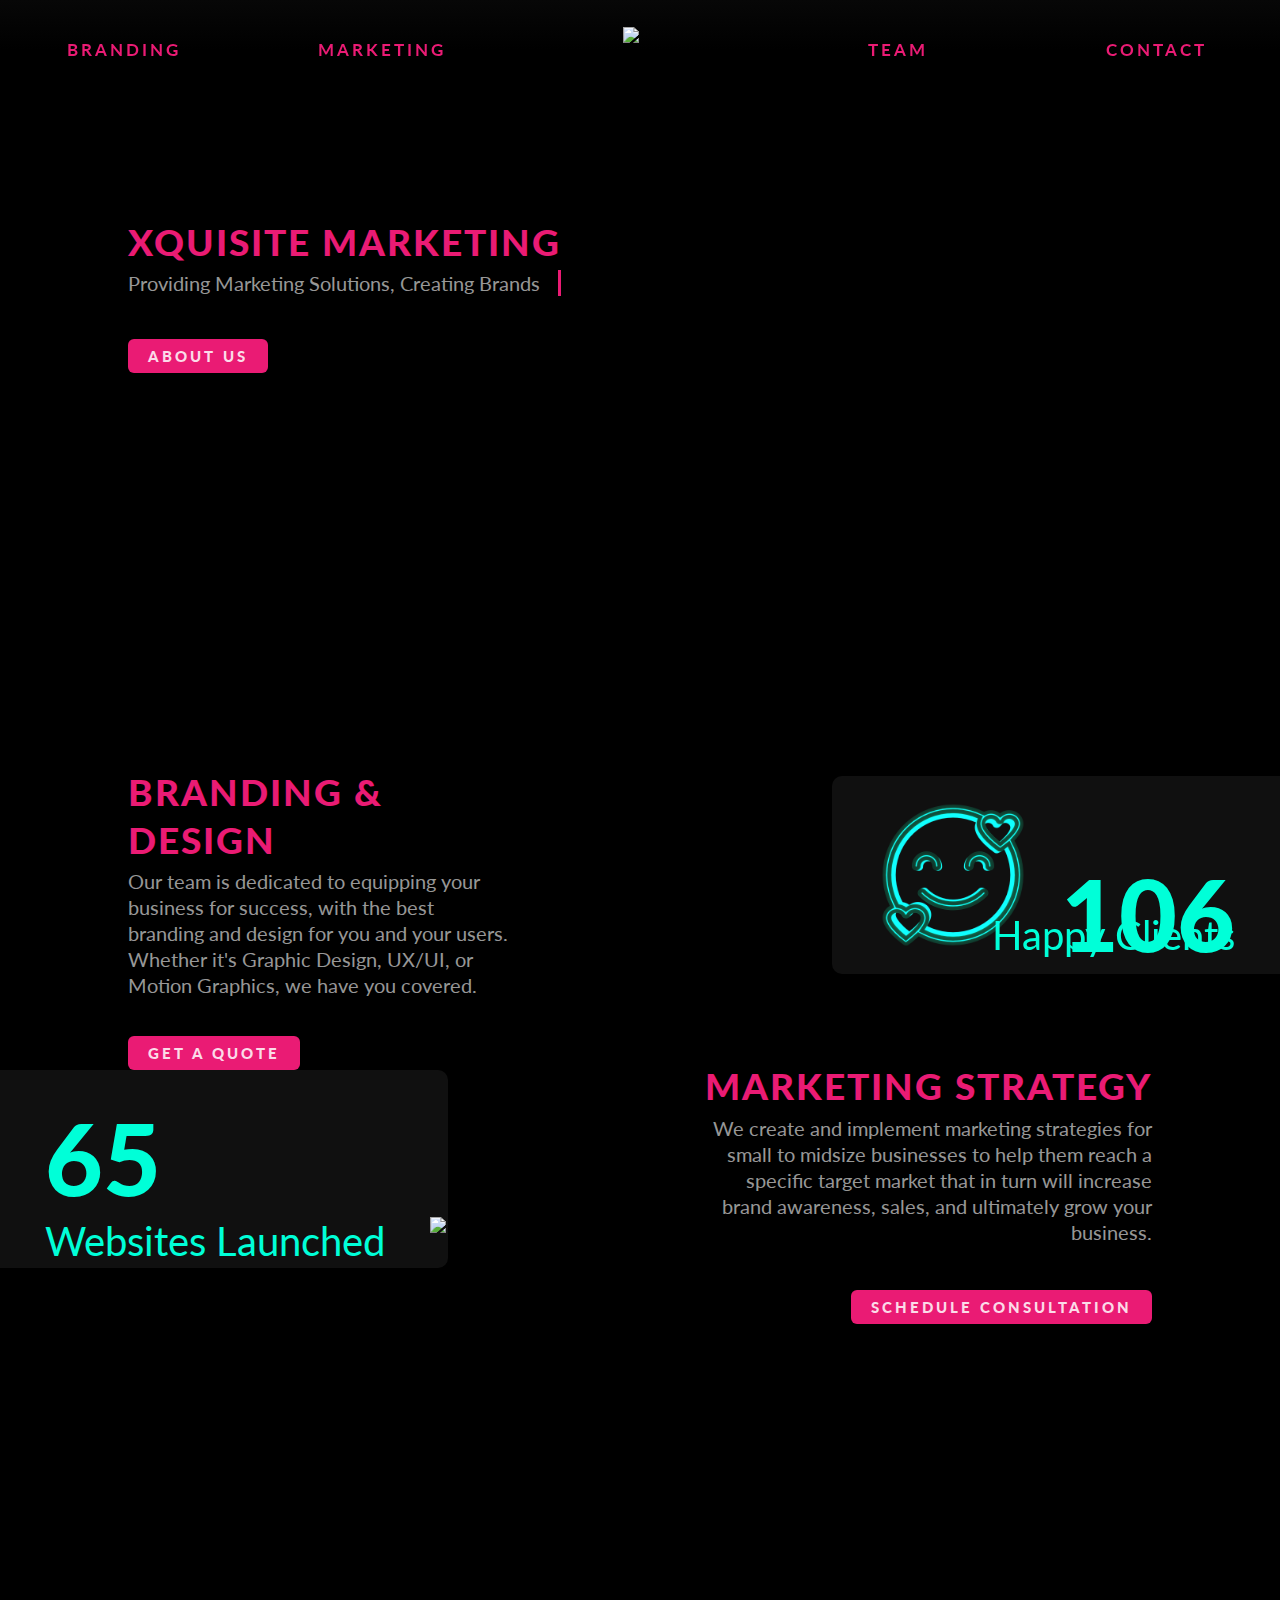
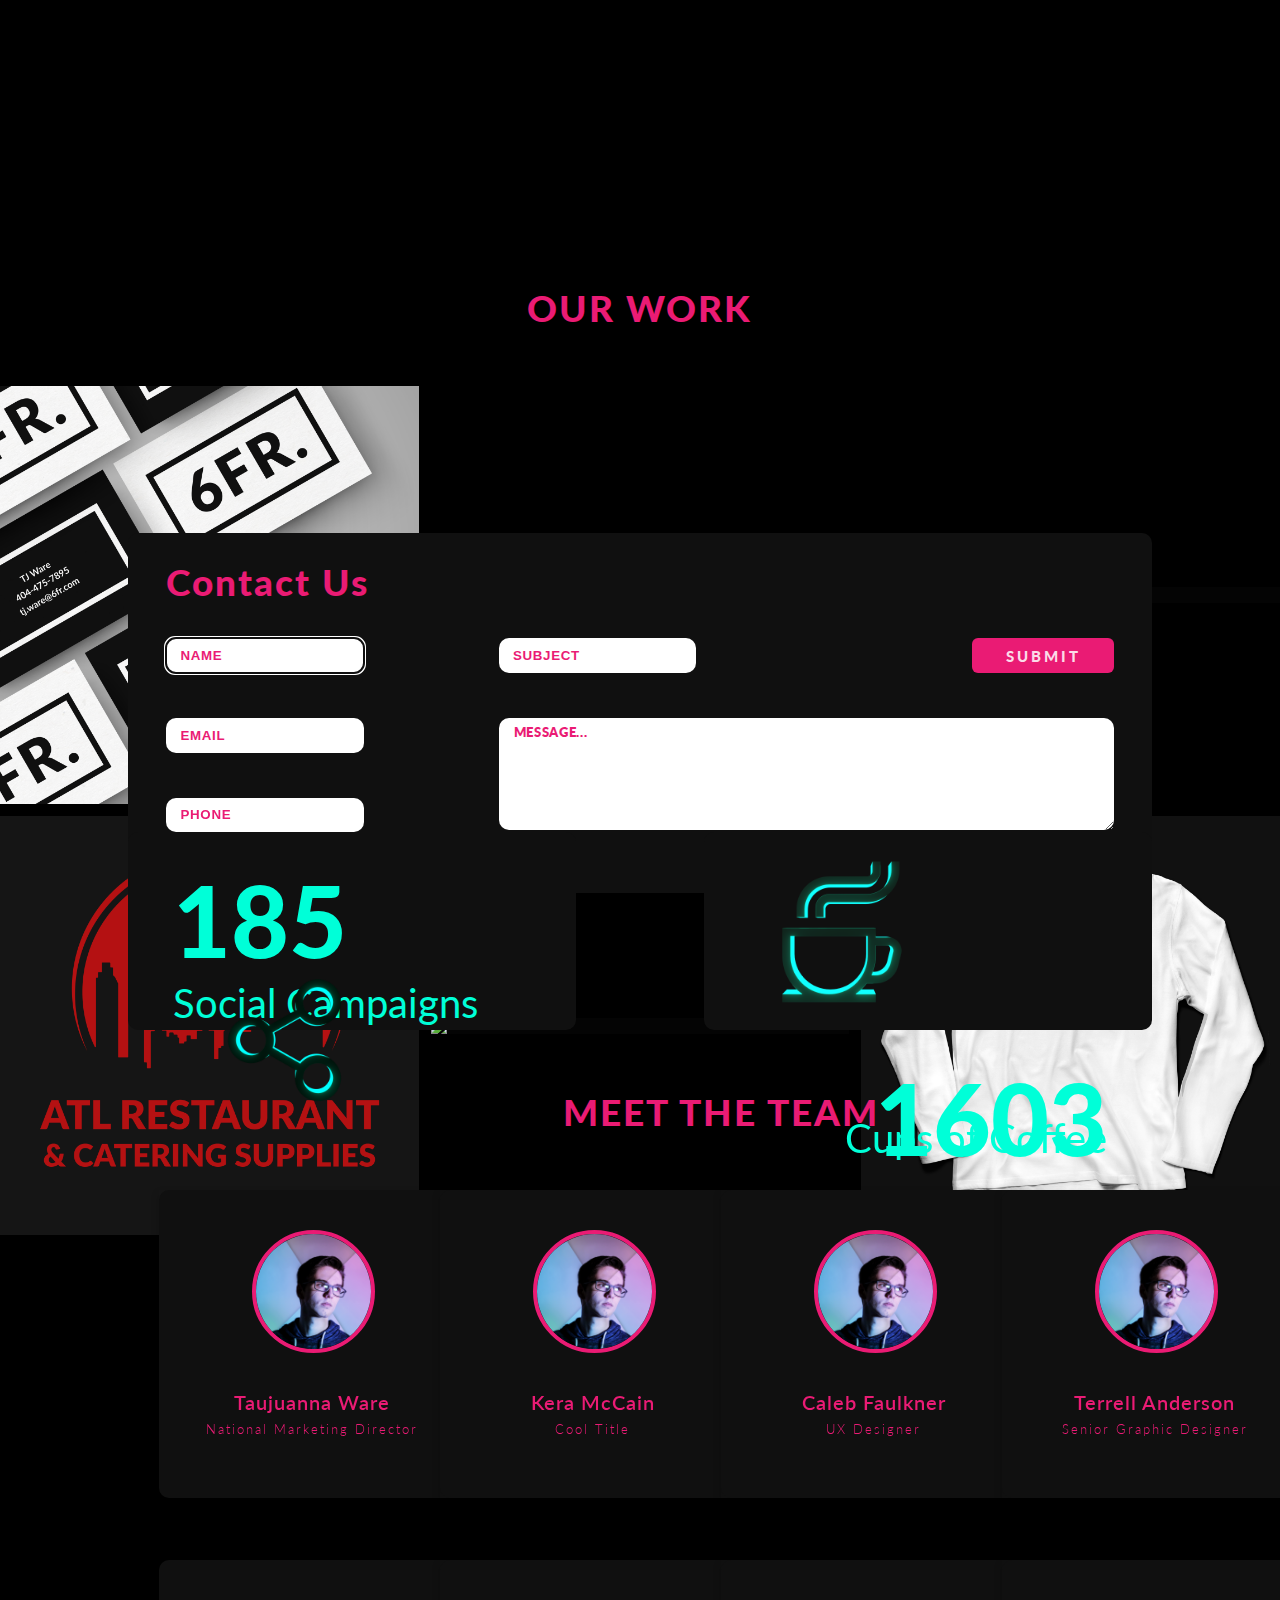
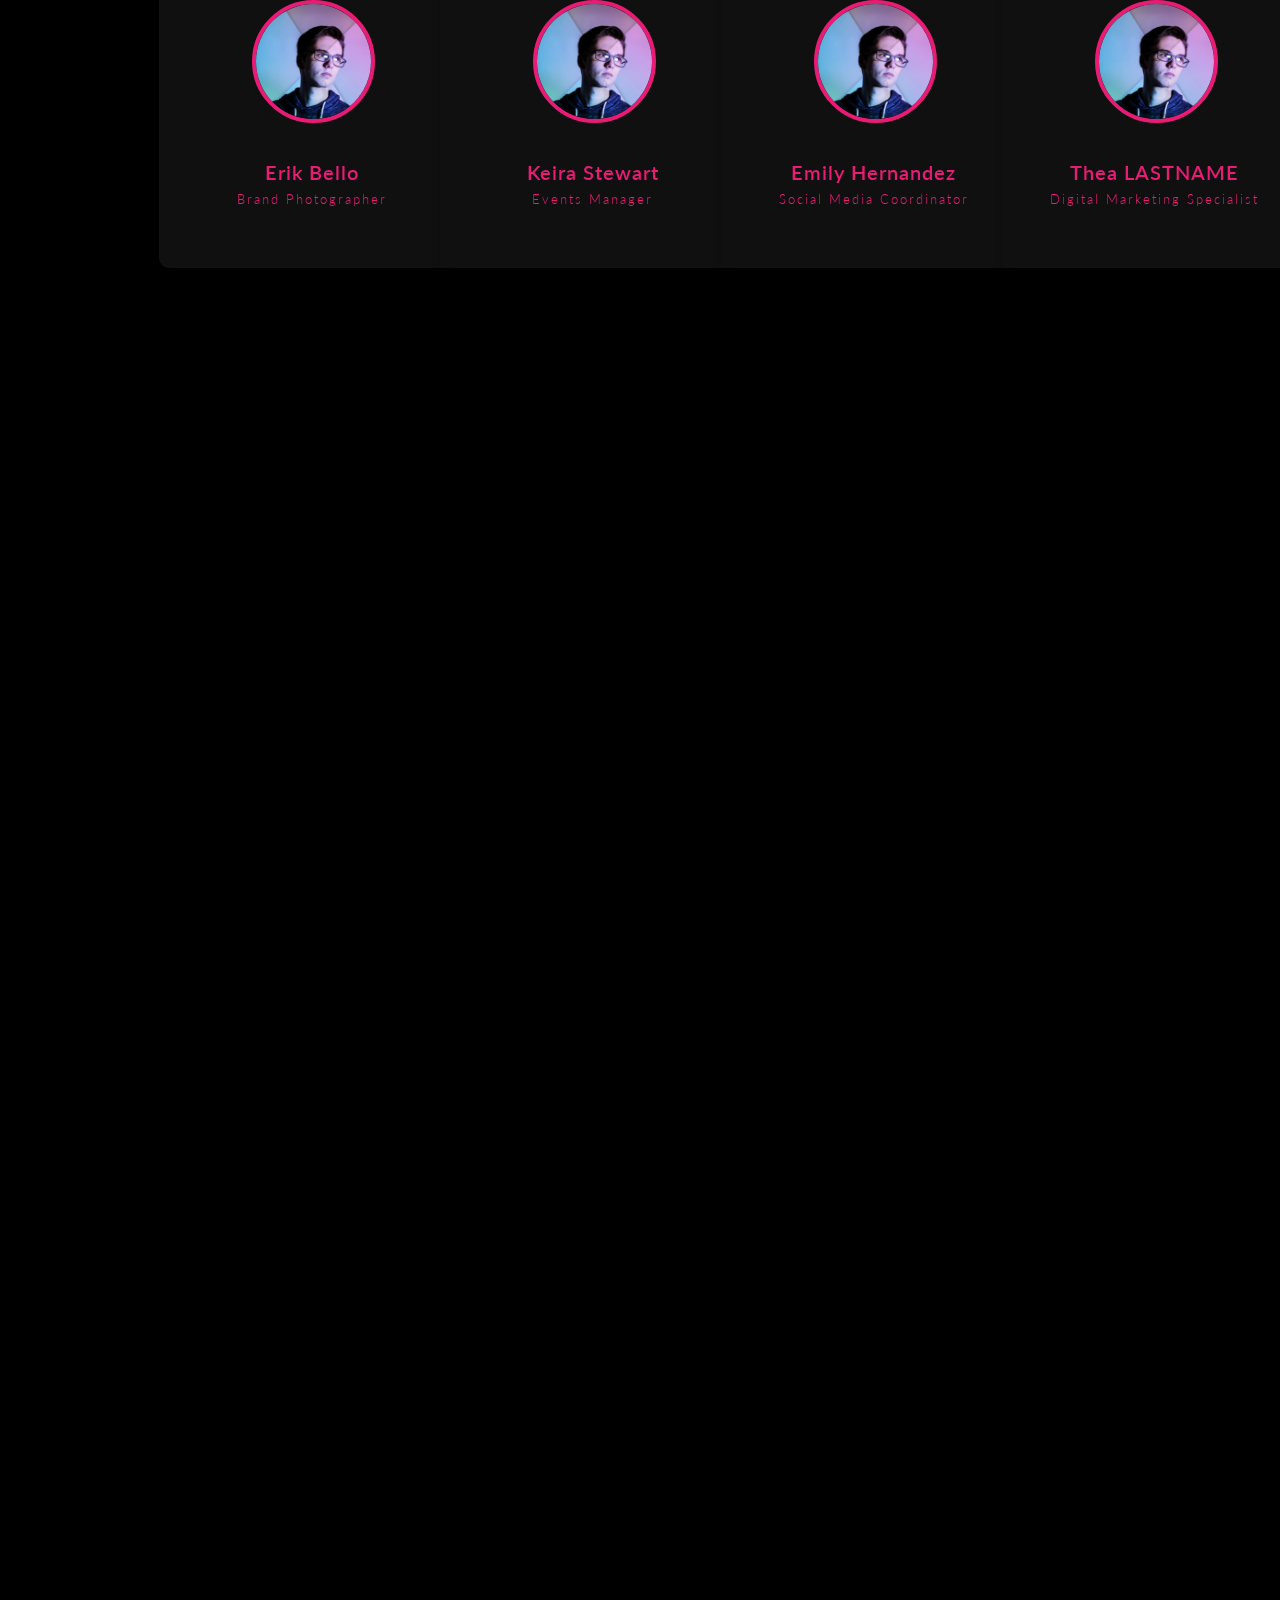
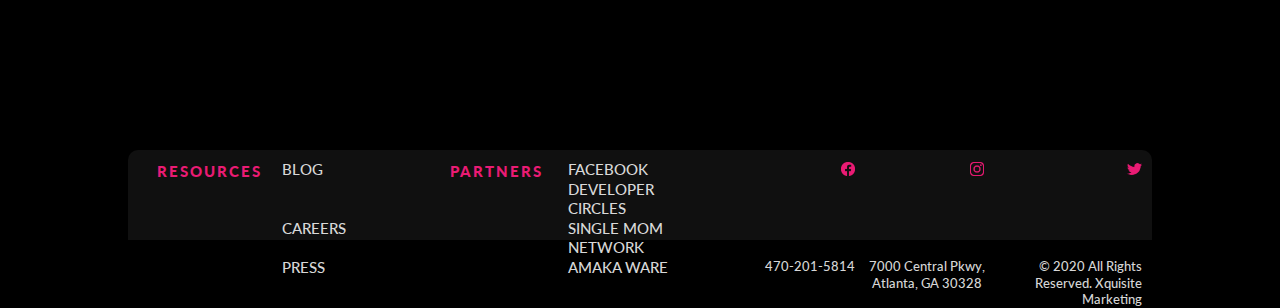
==== commit c2536039: "Media Queries and Fixes Feb 8" ====
--- a/index.html
+++ b/index.html
@@ -78,12 +78,9 @@
                         <img src="Images/Finished-min.jpg" class="cardImg"></img>
                         <div class="name">Taujuanna Ware</div>
                         <div class="title">National Marketing Director</div>
-                        <div class="back">Creative Designer</div>
-                    </div>
-                    <div class="flipCardBack">
-                        <a class="cardIcon" href="#" target="_blank"><img class="cardIcon" src="Images/fb.png"></a>
-                        <a class="cardIcon" href="#" target="_blank"><img class="cardIcon" src="Images/ig.png"></a>
-                        <a class="cardIcon" href="#" target="_blank"><img class="cardIcon" src="Images/tt.png"></a>
+                    </div>
+                    <div class="flipCardBack">
+                        <p>BIO and desc and stuff</p>
                     </div>
                 </div>
             </div>
@@ -93,12 +90,9 @@
                         <img src="Images/Finished-min.jpg" class="cardImg"></img>
                         <div class="name">Kera McCain</div>
                         <div class="title">Cool Title</div>
-                        <div class="back">Creative Designer</div>
-                    </div>
-                    <div class="flipCardBack">
-                        <a class="cardIcon" href="#" target="_blank"><img class="cardIcon" src="Images/fb.png"></a>
-                        <a class="cardIcon" href="#" target="_blank"><img class="cardIcon" src="Images/ig.png"></a>
-                        <a class="cardIcon" href="#" target="_blank"><img class="cardIcon" src="Images/tt.png"></a>
+                    </div>
+                    <div class="flipCardBack">
+                        <p>BIO and desc and stuff</p>
                     </div>
                 </div>
             </div>
@@ -108,12 +102,9 @@
                         <img src="Images/Finished-min.jpg" class="cardImg"></img>
                         <div class="name">Caleb Faulkner</div>
                         <div class="title">UX Designer</div>
-                        <div class="back">Creative Designer</div>
-                    </div>
-                    <div class="flipCardBack">
-                        <a class="cardIcon" href="#" target="_blank"><img class="cardIcon" src="Images/fb.png"></a>
-                        <a class="cardIcon" href="#" target="_blank"><img class="cardIcon" src="Images/ig.png"></a>
-                        <a class="cardIcon" href="#" target="_blank"><img class="cardIcon" src="Images/tt.png"></a>
+                    </div>
+                    <div class="flipCardBack">
+                        <p>BIO and desc and stuff</p>
                     </div>
                 </div>
             </div>
@@ -123,12 +114,9 @@
                         <img src="Images/Finished-min.jpg" class="cardImg"></img>
                         <div class="name">Terrell Anderson</div>
                         <div class="title">Senior Graphic Designer</div>
-                        <div class="back">Creative Designer</div>
-                    </div>
-                    <div class="flipCardBack">
-                        <a class="cardIcon" href="#" target="_blank"><img class="cardIcon" src="Images/fb.png"></a>
-                        <a class="cardIcon" href="#" target="_blank"><img class="cardIcon" src="Images/ig.png"></a>
-                        <a class="cardIcon" href="#" target="_blank"><img class="cardIcon" src="Images/tt.png"></a>
+                    </div>
+                    <div class="flipCardBack">
+                        <p>BIO and desc and stuff</p>
                     </div>
                 </div>
             </div>
@@ -138,12 +126,9 @@
                         <img src="Images/Finished-min.jpg" class="cardImg"></img>
                         <div class="name">Erik Bello</div>
                         <div class="title">Brand Photographer</div>
-                        <div class="back">Creative Designer</div>
-                    </div>
-                    <div class="flipCardBack">
-                        <a class="cardIcon" href="#" target="_blank"><img class="cardIcon" src="Images/fb.png"></a>
-                        <a class="cardIcon" href="#" target="_blank"><img class="cardIcon" src="Images/ig.png"></a>
-                        <a class="cardIcon" href="#" target="_blank"><img class="cardIcon" src="Images/tt.png"></a>
+                    </div>
+                    <div class="flipCardBack">
+                        <p>BIO and desc and stuff</p>
                     </div>
                 </div>
             </div>
@@ -153,12 +138,9 @@
                         <img src="Images/Finished-min.jpg" class="cardImg"></img>
                         <div class="name">Keira Stewart</div>
                         <div class="title">Events Manager</div>
-                        <div class="back">Creative Designer</div>
-                    </div>
-                    <div class="flipCardBack">
-                        <a class="cardIcon" href="#" target="_blank"><img class="cardIcon" src="Images/fb.png"></a>
-                        <a class="cardIcon" href="#" target="_blank"><img class="cardIcon" src="Images/ig.png"></a>
-                        <a class="cardIcon" href="#" target="_blank"><img class="cardIcon" src="Images/tt.png"></a>
+                    </div>
+                    <div class="flipCardBack">
+                        <p>BIO and desc and stuff</p>
                     </div>
                 </div>
             </div>
@@ -168,12 +150,9 @@
                         <img src="Images/Finished-min.jpg" class="cardImg"></img>
                         <div class="name">Emily Hernandez</div>
                         <div class="title">Social Media Coordinator</div>
-                        <div class="back">Creative Designer</div>
-                    </div>
-                    <div class="flipCardBack">
-                        <a class="cardIcon" href="#" target="_blank"><img class="cardIcon" src="Images/fb.png"></a>
-                        <a class="cardIcon" href="#" target="_blank"><img class="cardIcon" src="Images/ig.png"></a>
-                        <a class="cardIcon" href="#" target="_blank"><img class="cardIcon" src="Images/tt.png"></a>
+                    </div>
+                    <div class="flipCardBack">
+                        <p>BIO and desc and stuff</p>
                     </div>
                 </div>
             </div>
@@ -183,57 +162,12 @@
                         <img src="Images/Finished-min.jpg" class="cardImg"></img>
                         <div class="name">Thea LASTNAME</div>
                         <div class="title">Digital Marketing Specialist</div>
-                        <div class="back">Creative Designer</div>
-                    </div>
-                    <div class="flipCardBack">
-                        <a class="cardIcon" href="#" target="_blank"><img class="cardIcon" src="Images/fb.png"></a>
-                        <a class="cardIcon" href="#" target="_blank"><img class="cardIcon" src="Images/ig.png"></a>
-                        <a class="cardIcon" href="#" target="_blank"><img class="cardIcon" src="Images/tt.png"></a>
-                    </div>
-                </div>
-            </div>
-            <!-- <div class="card">
-                <img src="Images/Finished-min.jpg" class="cardImg"></img>
-                <div class="name">Kera McCain</div>
-                <div class="title">Cool Title</div>
-                <div class="back">Creative Designer</div>
-            </div> -->
-            <!-- <div class="card">
-                <img src="Images/Finished-min.jpg" class="cardImg"></img>
-                <div class="name">Caleb Faulkner</div>
-                <div class="title">UX Designer</div>
-                <div class="back">Creative Designer</div>
-            </div> -->
-            <!-- <div class="card">
-                <img src="Images/Finished-min.jpg" class="cardImg"></img>
-                <div class="name">Terrell Anderson</div>
-                <div class="title">Senior Graphic Designer</div>
-                <div class="back">Creative Designer</div>
-            </div> -->
-            <!-- <div class="card">
-                <img src="Images/Finished-min.jpg" class="cardImg"></img>
-                <div class="name">Erik Bello</div>
-                <div class="title">Brand Photographer</div>
-                <div class="back">Creative Designer</div>
-            </div> -->
-            <!-- <div class="card">
-                <img src="Images/Finished-min.jpg" class="cardImg"></img>
-                <div class="name">Keira Stewart</div>
-                <div class="title">Events Manager</div>
-                <div class="back">Creative Designer</div>
-            </div> -->
-            <!-- <div class="card">
-                <img src="Images/Finished-min.jpg" class="cardImg"></img>
-                <div class="name">Emily Hernandez</div>
-                <div class="title">Social Media Coordinator</div>
-                <div class="back">Creative Designer</div>
-            </div> -->
-            <!-- <div class="card">
-                <img src="Images/Finished-min.jpg" class="cardImg"></img>
-                <div class="name">Thea LASTNAME</div>
-                <div class="title">Digital Marketing Specialist</div>
-                <div class="back">Creative Designer</div>
-            </div> -->
+                    </div>
+                    <div class="flipCardBack">
+                        <p>BIO and desc and stuff</p>
+                    </div>
+                </div>
+            </div>
         </div>
         <img id="bgsrc" src="images/x.png"></img>
         <!-- <video id="video"><source type="video/mp4;" src="Images/xmotion.mp4"></video> -->
@@ -245,7 +179,6 @@
             <input placeholder="SUBJECT" type="text" tabindex="1" required autofocus class="fillBox4"></input>
             <textarea placeholder="MESSAGE..." type="text" tabindex="1" required autofocus class="fillBox5"></textarea>
             <input placeholder="SUBMIT" type="Submit" tabindex="1" required autofocus class="fillBox6" value="SUBMIT"></input>
-            <!-- <button class="button2">SUBMIT</button> -->
         </form>
         <div class="footer">
             <h3 id="footerPosition1">RESOURCES</h3>
--- a/style.css
+++ b/style.css
@@ -171,8 +171,7 @@
 #team {
     position: absolute;
     width: 100%;
-    margin-top: 212%;
-    margin-bottom: 1%;
+    margin-top: 210%;
 }
 .copy {
     display: inline-block;
@@ -426,7 +425,7 @@
     grid-template-columns: repeat(4,1fr);
     grid-auto-rows: 1fr;
     grid-gap: 100px;
-    row-gap: 70px;
+    row-gap: 150px;
     margin-top: 220%;
     width: 80%;
     margin-left: 10%;
@@ -450,8 +449,8 @@
 }
 .flipCardInner {
     position: relative;
-    width: 100%;
-    height: 100%;
+    width: 170%;
+    height: 140%;
     text-align: center;
     transition: transform 0.6s cubic-bezier(0.175, 0.885, 0.32, 1.275);
     transform-style: preserve-3d;
@@ -472,7 +471,6 @@
     background-color: #101010;
     height: 100%;
     border-radius: 10px;
-    /* color: black; */
 }
 .flipCardBack {
     width: 100%;
@@ -814,7 +812,7 @@
     margin-left: 90%;
 }
 
-/*----------------------------------- Typewriter */
+/*----------------------------------- Typewriter */'
 body {
   padding: 40px;
   /*i changed the color here*/
@@ -857,4 +855,93 @@
     body {
         display: none;
     }
+}
+
+
+@media only screen and (max-width: 1440px) {
+    #logo {
+        height: 70%;
+        margin-top: 10%;
+        margin-left: 43%;
+    }
+
+    ul {
+        display: grid;
+        align-items: center;
+        height: 100px;
+        font-weight: bolder;
+        letter-spacing: 3px;
+        color: #EA1B74;
+        font-size: 13pt;
+    }
+    .statpadNumber {
+        margin-top: -28%;
+    }
+    .statpad {
+        margin-top: -15%;
+    }
+    .statpadNumber2 {
+        margin-top: 6%;
+    }
+    .statpad2 {
+        margin-top: -0%;
+    }
+    #statImg2 {
+        margin-left: 10%;
+    }
+    .statpadNumber3 {
+        margin-top: 6%;
+    }
+    .statpad3 {
+        margin-top: -0%;
+    }
+    #statImg3 {
+        margin-left: 15%;
+    }
+    .statpadNumber4 {
+        margin-top: 6%;
+    }
+    .statpad4 {
+        margin-top: -14%;
+    }
+    #cardGrid {
+        margin-left: 12.4%;
+        margin-top: 218%;
+    }
+    h4 {
+        margin-left: 44%;
+    }
+    #formBox {
+        margin-top: 165%;
+    }
+    .footer {
+        bottom: -460%;
+    }
+    #footerPosition1 {
+        font-size: 15px;
+    }
+    #footerFont1 {
+        font-size: 15px;
+    }
+    #footerPosition2 {
+        font-size: 15px;
+    }
+    #footerFont2 {
+        font-size: 15px;
+    }
+    #footerFont3 {
+        font-size: 15px;
+    }
+    #footerFont4 {
+        font-size: 15px;
+    }
+    #footerFont5 {
+        font-size: 12.9px;
+    }
+    #footerFont6 {
+        font-size: 12.9px;
+    }
+    #footerFont7 {
+        font-size: 12.9px;
+    }
 }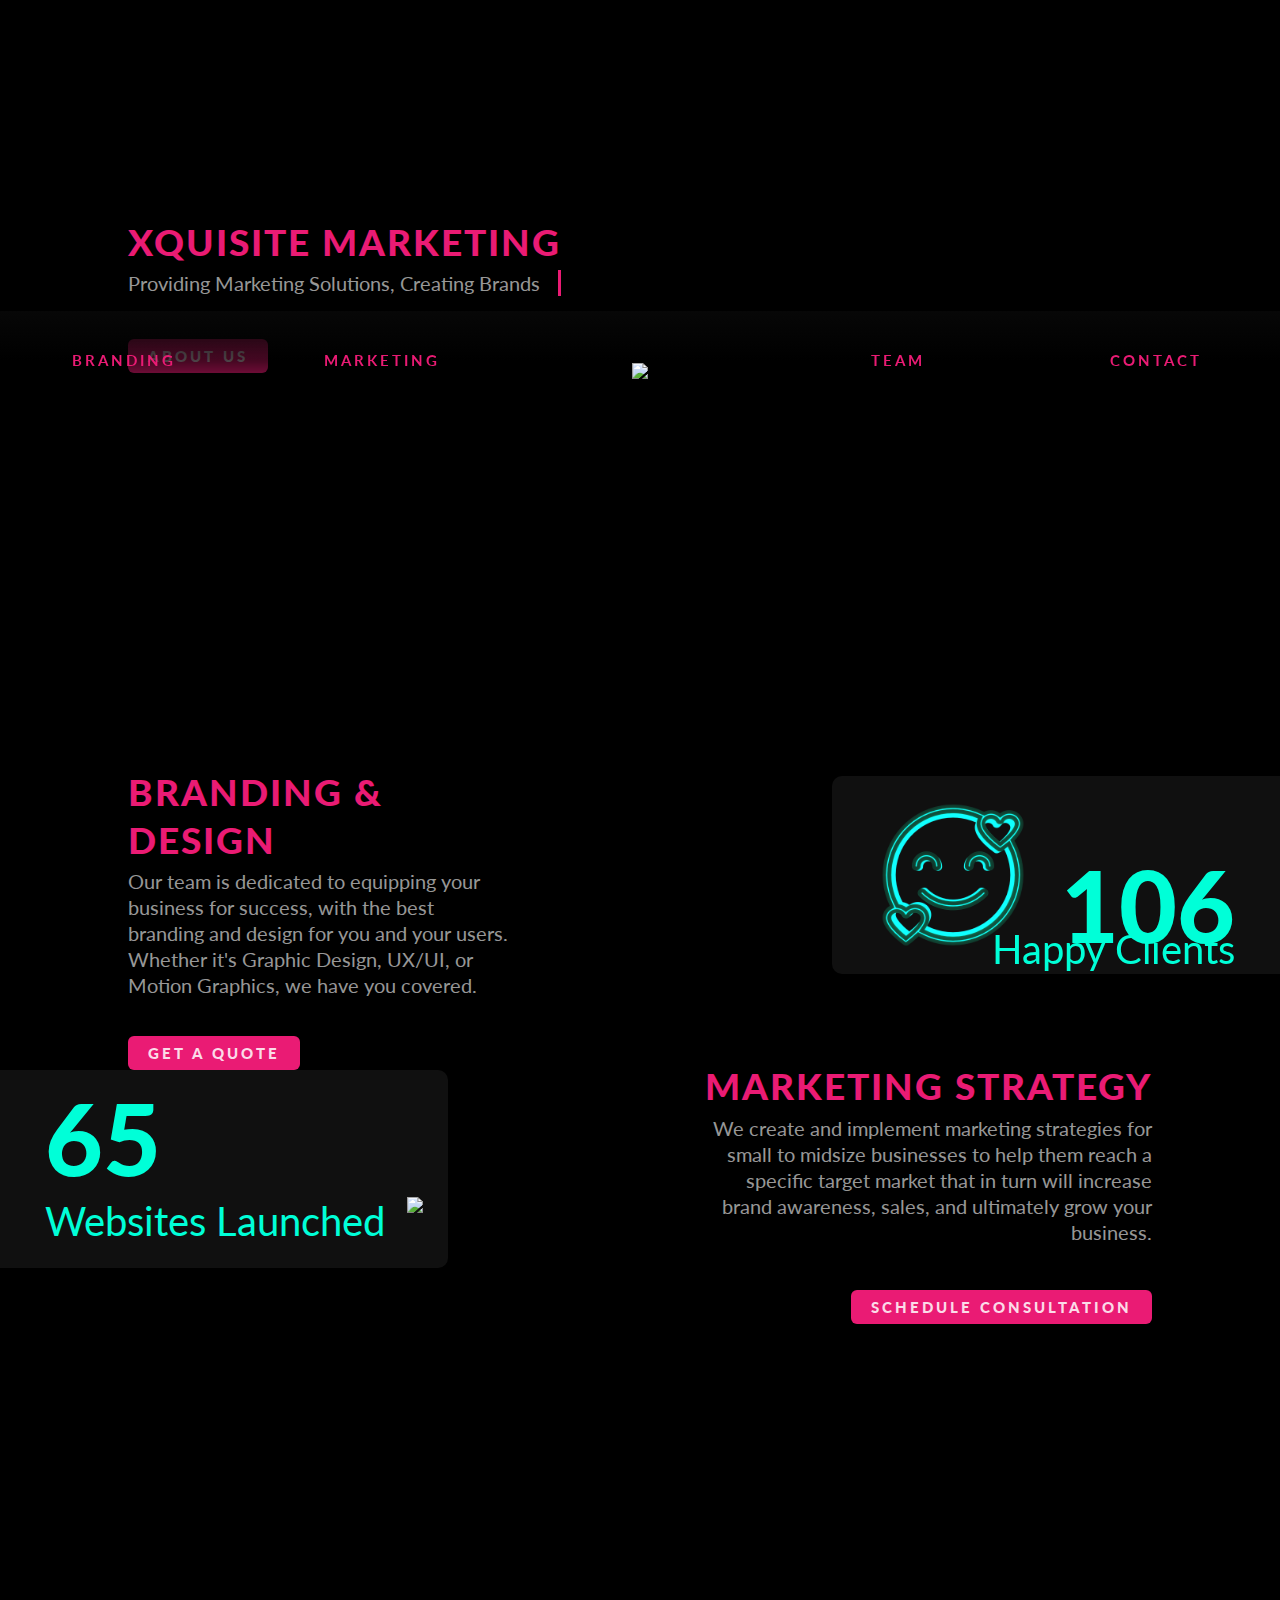
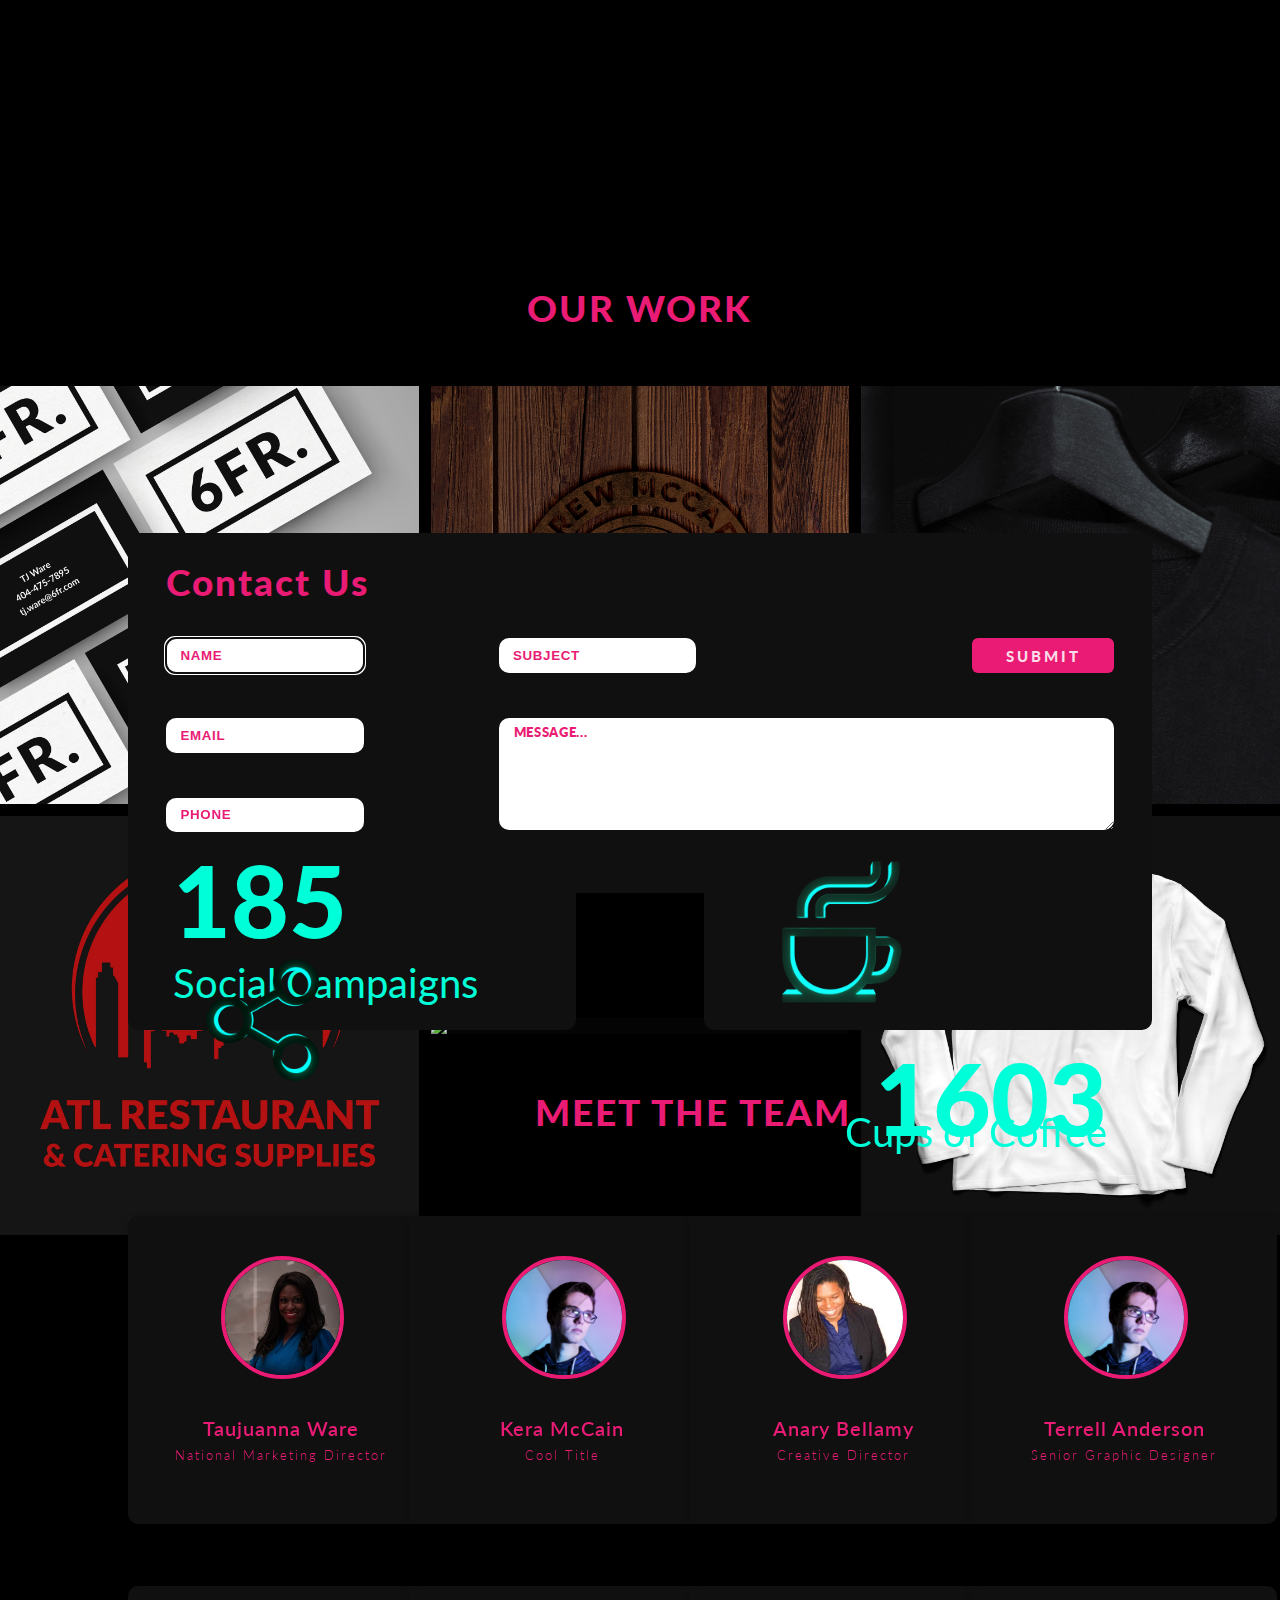
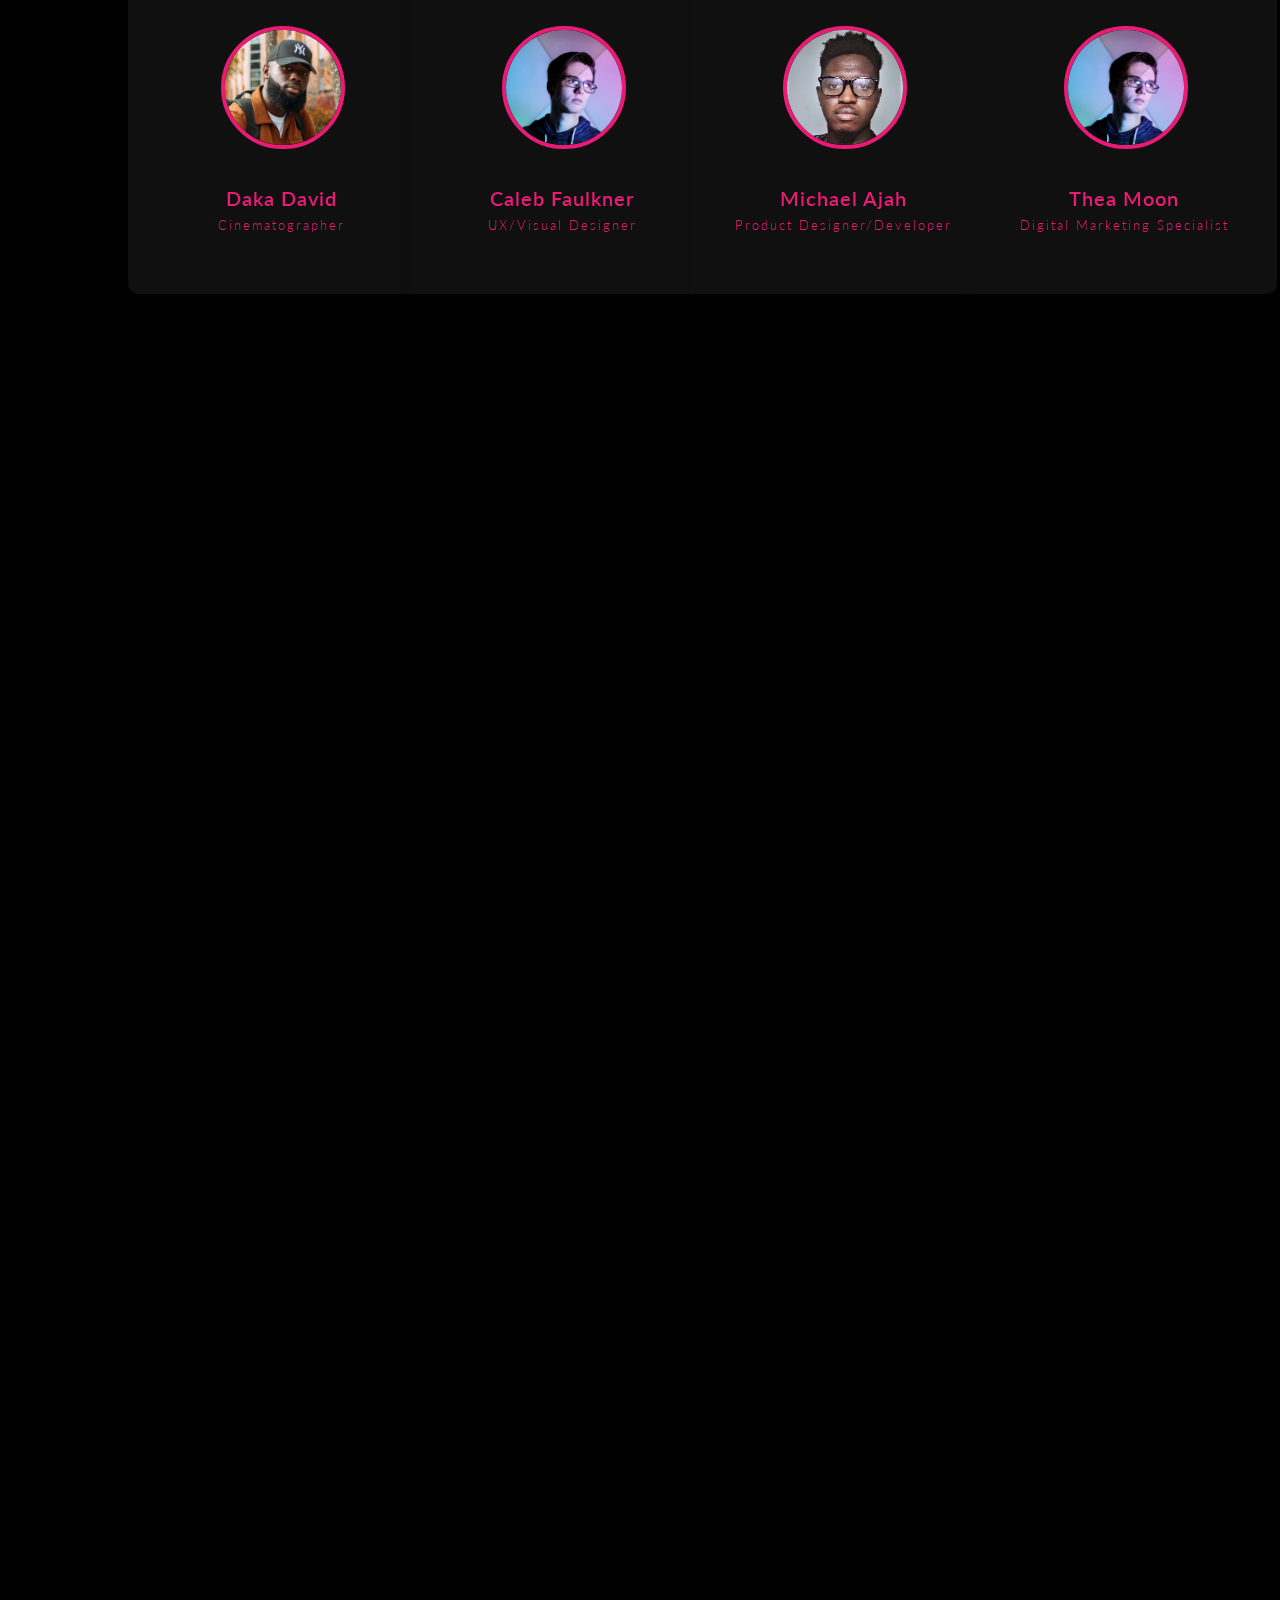
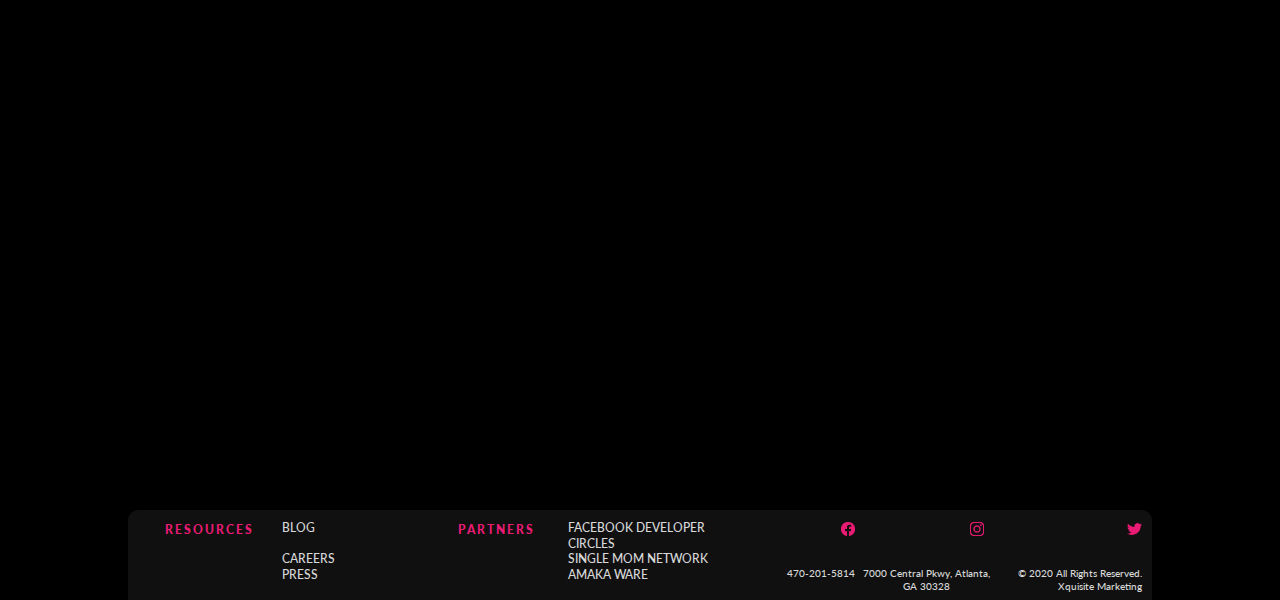
==== commit bc011745: "Beta w/ About" ====
--- a/index.html
+++ b/index.html
@@ -9,20 +9,24 @@
 </head>
 
 <body>
+    <div class="mobile">
+        <img id="bgsrc" src="images/x.png"></img>
+        <p id="mobileText">This site is not optimized for mobile yet. Please visit us on Desktop for now!</p>
+    </div>
     <nav class="nav">
         <ul id="gridNav">
             <li class="left">BRANDING</li>
             <li class="left">MARKETING</li>
-            <img id="logo" src="images/XLogo.png"></img>
+            <a href="index.html"><img id="logo" src="images/XLogo.png"></img></a>
             <a class="right" href="#team">TEAM</a>
             <a class="right" href="#formBox">CONTACT</a>
         </ul>
     </nav>
-    <main> 
+    <main>
         <div id="gridMain" class="copy">
             <h1>XQUISITE MARKETING</h1>
             <p id="desc" id="typewriter">Providing Marketing Solutions, Creating Brands</p>
-            <button class="button">ABOUT US</button>
+            <a href="about.html"><button class="button" type="submit" >ABOUT US</button></a>
         </div>
         <div class="copy2">
             <h1>BRANDING & DESIGN</h1>
@@ -49,12 +53,12 @@
                 <li></li>
                 <h2>OUR WORK</h2>
                 <li></li>
-                <img class="gridImg" src="Images/6FR.png"></img>
-                <img class="gridImg" src="Images/AMM.png"></img>
-                <img class="gridImg" src="Images/918.png"></img>
+                <img class="gridImg" src="Images/6FR.jpg"></img>
+                <img class="gridImg" src="Images/AMM.jpg"></img>
+                <img class="gridImg" src="Images/918.jpg"></img>
                 <img class="gridImg" src="Images/ARC.jpg"></img>
                 <img class="gridImg" src="Images/SQAD Dancer Illustration.png"></img>
-                <img class="gridImg" src="Images/MCC.png"></img>
+                <img class="gridImg" src="Images/MCC.jpg"></img>
             </ul>
         </div>
         <div class="stat3">
@@ -75,7 +79,7 @@
             <div class="flipCard">
                 <div class="flipCardInner">
                     <div class="flipCardFront">
-                        <img src="Images/Finished-min.jpg" class="cardImg"></img>
+                        <img src="Images/TJ.jpg" class="cardImg"></img>
                         <div class="name">Taujuanna Ware</div>
                         <div class="title">National Marketing Director</div>
                     </div>
@@ -87,7 +91,7 @@
             <div class="flipCard">
                 <div class="flipCardInner">
                     <div class="flipCardFront">
-                        <img src="Images/Finished-min.jpg" class="cardImg"></img>
+                        <img src="Images/Caleb.jpg" class="cardImg"></img>
                         <div class="name">Kera McCain</div>
                         <div class="title">Cool Title</div>
                     </div>
@@ -99,19 +103,19 @@
             <div class="flipCard">
                 <div class="flipCardInner">
                     <div class="flipCardFront">
-                        <img src="Images/Finished-min.jpg" class="cardImg"></img>
-                        <div class="name">Caleb Faulkner</div>
-                        <div class="title">UX Designer</div>
-                    </div>
-                    <div class="flipCardBack">
-                        <p>BIO and desc and stuff</p>
-                    </div>
-                </div>
-            </div>
-            <div class="flipCard">
-                <div class="flipCardInner">
-                    <div class="flipCardFront">
-                        <img src="Images/Finished-min.jpg" class="cardImg"></img>
+                        <img src="Images/Anary.jpg" class="cardImg"></img>
+                        <div class="name">Anary Bellamy</div>
+                        <div class="title">Creative Director</div>
+                    </div>
+                    <div class="flipCardBack">
+                        <p>I enjoy helping the team take the ordinary and make it extraordinary.</p>
+                    </div>
+                </div>
+            </div>
+            <div class="flipCard">
+                <div class="flipCardInner">
+                    <div class="flipCardFront">
+                        <img src="Images/Caleb.jpg" class="cardImg"></img>
                         <div class="name">Terrell Anderson</div>
                         <div class="title">Senior Graphic Designer</div>
                     </div>
@@ -123,44 +127,44 @@
             <div class="flipCard">
                 <div class="flipCardInner">
                     <div class="flipCardFront">
-                        <img src="Images/Finished-min.jpg" class="cardImg"></img>
-                        <div class="name">Erik Bello</div>
-                        <div class="title">Brand Photographer</div>
-                    </div>
-                    <div class="flipCardBack">
-                        <p>BIO and desc and stuff</p>
-                    </div>
-                </div>
-            </div>
-            <div class="flipCard">
-                <div class="flipCardInner">
-                    <div class="flipCardFront">
-                        <img src="Images/Finished-min.jpg" class="cardImg"></img>
-                        <div class="name">Keira Stewart</div>
-                        <div class="title">Events Manager</div>
-                    </div>
-                    <div class="flipCardBack">
-                        <p>BIO and desc and stuff</p>
-                    </div>
-                </div>
-            </div>
-            <div class="flipCard">
-                <div class="flipCardInner">
-                    <div class="flipCardFront">
-                        <img src="Images/Finished-min.jpg" class="cardImg"></img>
-                        <div class="name">Emily Hernandez</div>
-                        <div class="title">Social Media Coordinator</div>
-                    </div>
-                    <div class="flipCardBack">
-                        <p>BIO and desc and stuff</p>
-                    </div>
-                </div>
-            </div>
-            <div class="flipCard">
-                <div class="flipCardInner">
-                    <div class="flipCardFront">
-                        <img src="Images/Finished-min.jpg" class="cardImg"></img>
-                        <div class="name">Thea LASTNAME</div>
+                        <img src="Images/Daka.jpg" class="cardImg"></img>
+                        <div class="name">Daka David</div>
+                        <div class="title">Cinematographer</div>
+                    </div>
+                    <div class="flipCardBack">
+                        <p>I'm an Atlanta based Cinematographer. I'm inspired by my passion for diverse storytelling, and I strive to bring a unique and versatile approach to my projects.</p>
+                    </div>
+                </div>
+            </div>
+            <div class="flipCard">
+                <div class="flipCardInner">
+                    <div class="flipCardFront">
+                        <img src="Images/Caleb.jpg" class="cardImg"></img>
+                        <div class="name">Caleb Faulkner</div>
+                        <div class="title">UX/Visual Designer</div>
+                    </div>
+                    <div class="flipCardBack">
+                        <p>My goal is to experience and accelerate the progression and advancement of human society through UX Design, Visual Design, and Interaction.</p>
+                    </div>
+                </div>
+            </div>
+            <div class="flipCard">
+                <div class="flipCardInner">
+                    <div class="flipCardFront">
+                        <img src="Images/Sky.jpg" class="cardImg"></img>
+                        <div class="name">Michael Ajah</div>
+                        <div class="title">Product Designer/Developer</div>
+                    </div>
+                    <div class="flipCardBack">
+                        <p>I'm a product designer and developer with years of experience crafting out digital experiences for companies and building tools that help companies and brands scale faster</p>
+                    </div>
+                </div>
+            </div>
+            <div class="flipCard">
+                <div class="flipCardInner">
+                    <div class="flipCardFront">
+                        <img src="Images/Caleb.jpg" class="cardImg"></img>
+                        <div class="name">Thea Moon</div>
                         <div class="title">Digital Marketing Specialist</div>
                     </div>
                     <div class="flipCardBack">
@@ -186,9 +190,9 @@
             <p id="footerFont1">CAREERS</p>
             <p id="footerFont1">PRESS</p>
             <h3 id="footerPosition2">PARTNERS</h3>
-            <p id="footerFont2">FACEBOOK DEVELOPER CIRCLES</p>
-            <p id="footerFont3">SINGLE MOM NETWORK</p>
-            <p id="footerFont4">AMAKA WARE</p>
+            <a id="footerFont2" href="https://www.facebook.com/groups/devcatlanta" target="blank"><p>FACEBOOK DEVELOPER CIRCLES</p></a>
+            <a id="footerFont3" href="https://www.singlemomnetwork.info/" target="blank"><p>SINGLE MOM NETWORK</p></a>
+            <a id="footerFont4" href="https://amakaware.com/" target="blank"><p>AMAKA WARE</p></a>
             <a class="footerImgA1" href="https://www.facebook.com/xquisitemktng" target="_blank"><img class="footerImg1" src="Images/fb.png"></a>
             <a class="footerImgA2" href="https://www.instagram.com/xquisitemktng/" target="_blank"><img class="footerImg2" src="Images/ig.png"></a>
             <a class="footerImgA3" href="https://twitter.com/xquisitemktng/" target="_blank"><img class="footerImg3" src="Images/tt.png"></a>
--- a/style.css
+++ b/style.css
@@ -108,9 +108,8 @@
     transition-duration: 500ms;
 }
 #logo {
-    height: 70%;
+    max-height: 60px;
     margin-top: 10%;
-    margin-left: 40%;
 }
 
 /*----------------------------------- Main */
@@ -127,6 +126,11 @@
     margin-left: -50%;
     margin-top: -45%;
 }
+#bgsrc2 {
+    width: 100%;
+    margin-left: 20%;
+    margin-top: -7%;
+}
 #video {
     width: 160%;
     margin-left: -5%;
@@ -204,6 +208,18 @@
     max-width: 90%;
     font-size: 20px;
     color: rgba(255,255,255,.60);
+}
+.copyAbt {
+    display: inline-block;
+    position: absolute;
+    margin-top: 5%;
+    margin-left: 10%;
+    padding-top: 20%;
+    max-width: 90%;
+    font-size: 20px;
+    color: rgba(255,255,255,.60);
+    z-index: 10;
+    width: 30%;
 }
 #typewriter {
     display: inline-block;
@@ -482,6 +498,10 @@
     align-items: center;
     color: white;
     transform: rotateY(180deg);
+    font-size: 20px;
+    line-height: 150%;
+    padding: 10%;
+    text-align: left;
 }
 /*flip styles ends here */
 
@@ -684,6 +704,23 @@
     border-top-left-radius: 10px;
     border-top-right-radius: 10px;
 }
+.footerAbt {
+    position: absolute;
+    display: grid;
+    grid-template-columns: repeat(7,1fr);
+    grid-auto-rows: 1fr;
+    padding: .8%;
+    margin: 0 auto;
+    bottom: -500%;
+    width: 80%;
+    margin-left: 10%;
+    height: 10%;
+    color: white;
+    text-align: left;
+    background-color: #101010;
+    border-top-left-radius: 10px;
+    border-top-right-radius: 10px;
+}
 #footerPosition1 {
     text-align: center;
     grid-column-start: 1;
@@ -812,6 +849,10 @@
     margin-left: 90%;
 }
 
+.mobile {
+    display: none;
+}
+
 /*----------------------------------- Typewriter */'
 body {
   padding: 40px;
@@ -852,19 +893,38 @@
 /*----------------------------------- Media Queries */
 
 @media only screen and (max-width: 1200px) {
-    body {
+    .mobile {
+        display: block;
+        position: absolute;
+        max-width: 40%;
+        margin-left: 5%;
+        margin-top: 30%;
+    }
+    #mobileText {
+        display: block;
+        text-align: center;
+    }
+    #bgsrc {
+        position: absolute;
+        margin-left: -350%;
+        width: 800%;
+        z-index: -100;
+    }
+    .nav {
         display: none;
     }
-}
-
-
-@media only screen and (max-width: 1440px) {
+    main {
+        display: none;
+    }
+}
+
+
+@media only screen and (min-width 2500px) {
     #logo {
         height: 70%;
         margin-top: 10%;
         margin-left: 43%;
     }
-
     ul {
         display: grid;
         align-items: center;
@@ -917,6 +977,9 @@
     .footer {
         bottom: -460%;
     }
+    .footerAbt {
+        bottom: -14.5%;
+    }
     #footerPosition1 {
         font-size: 15px;
     }
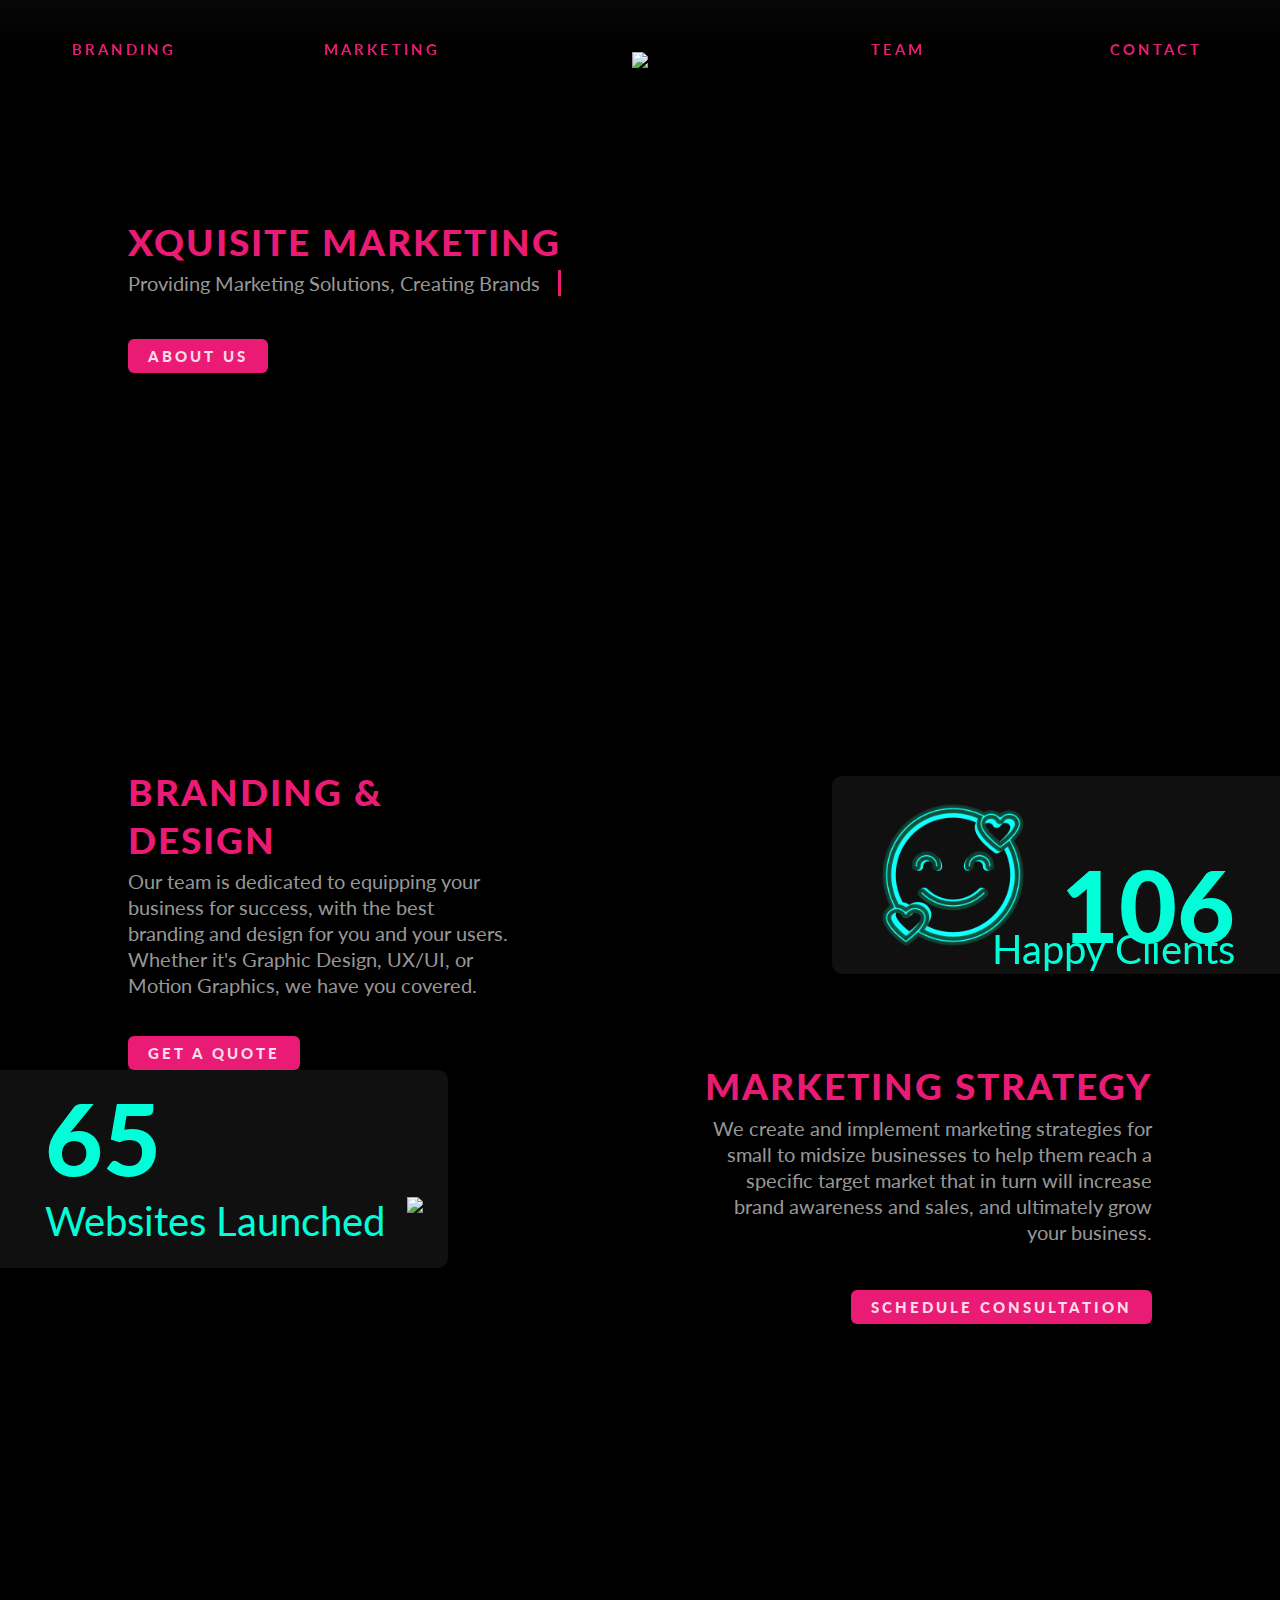
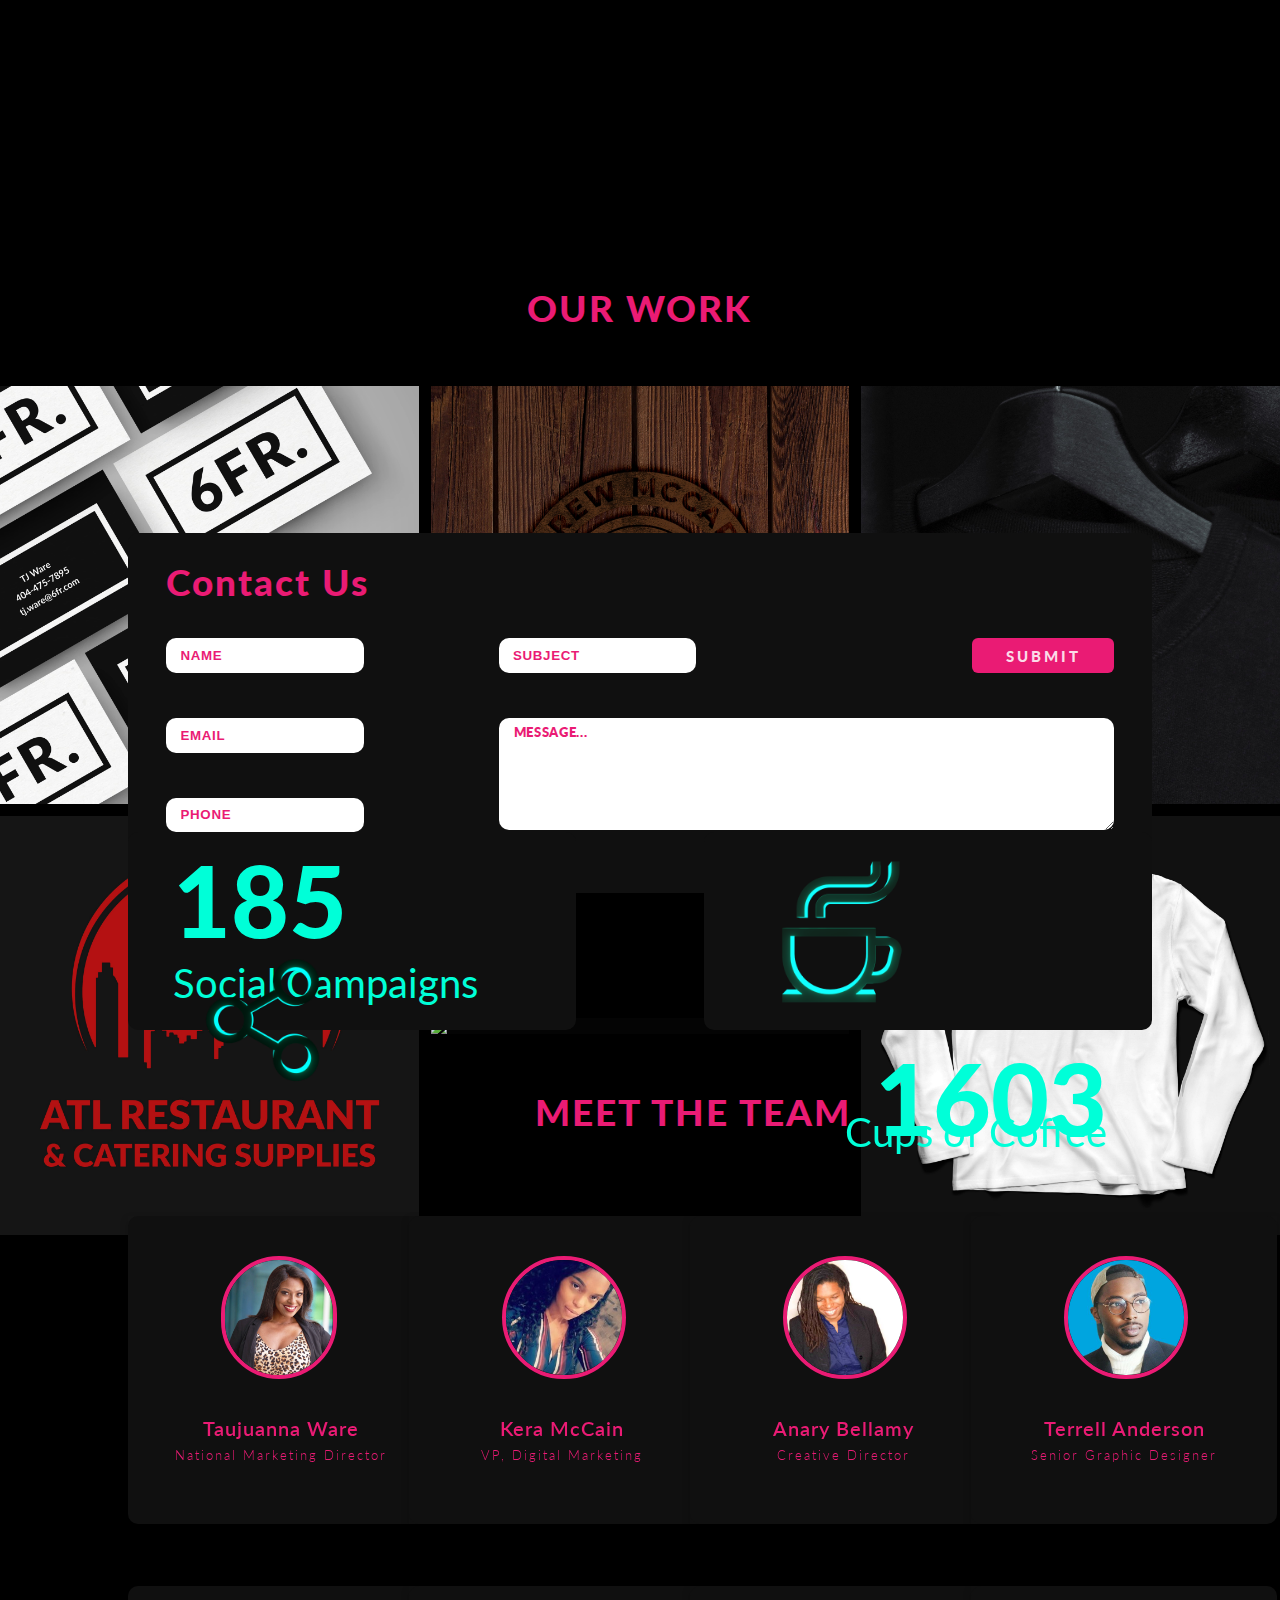
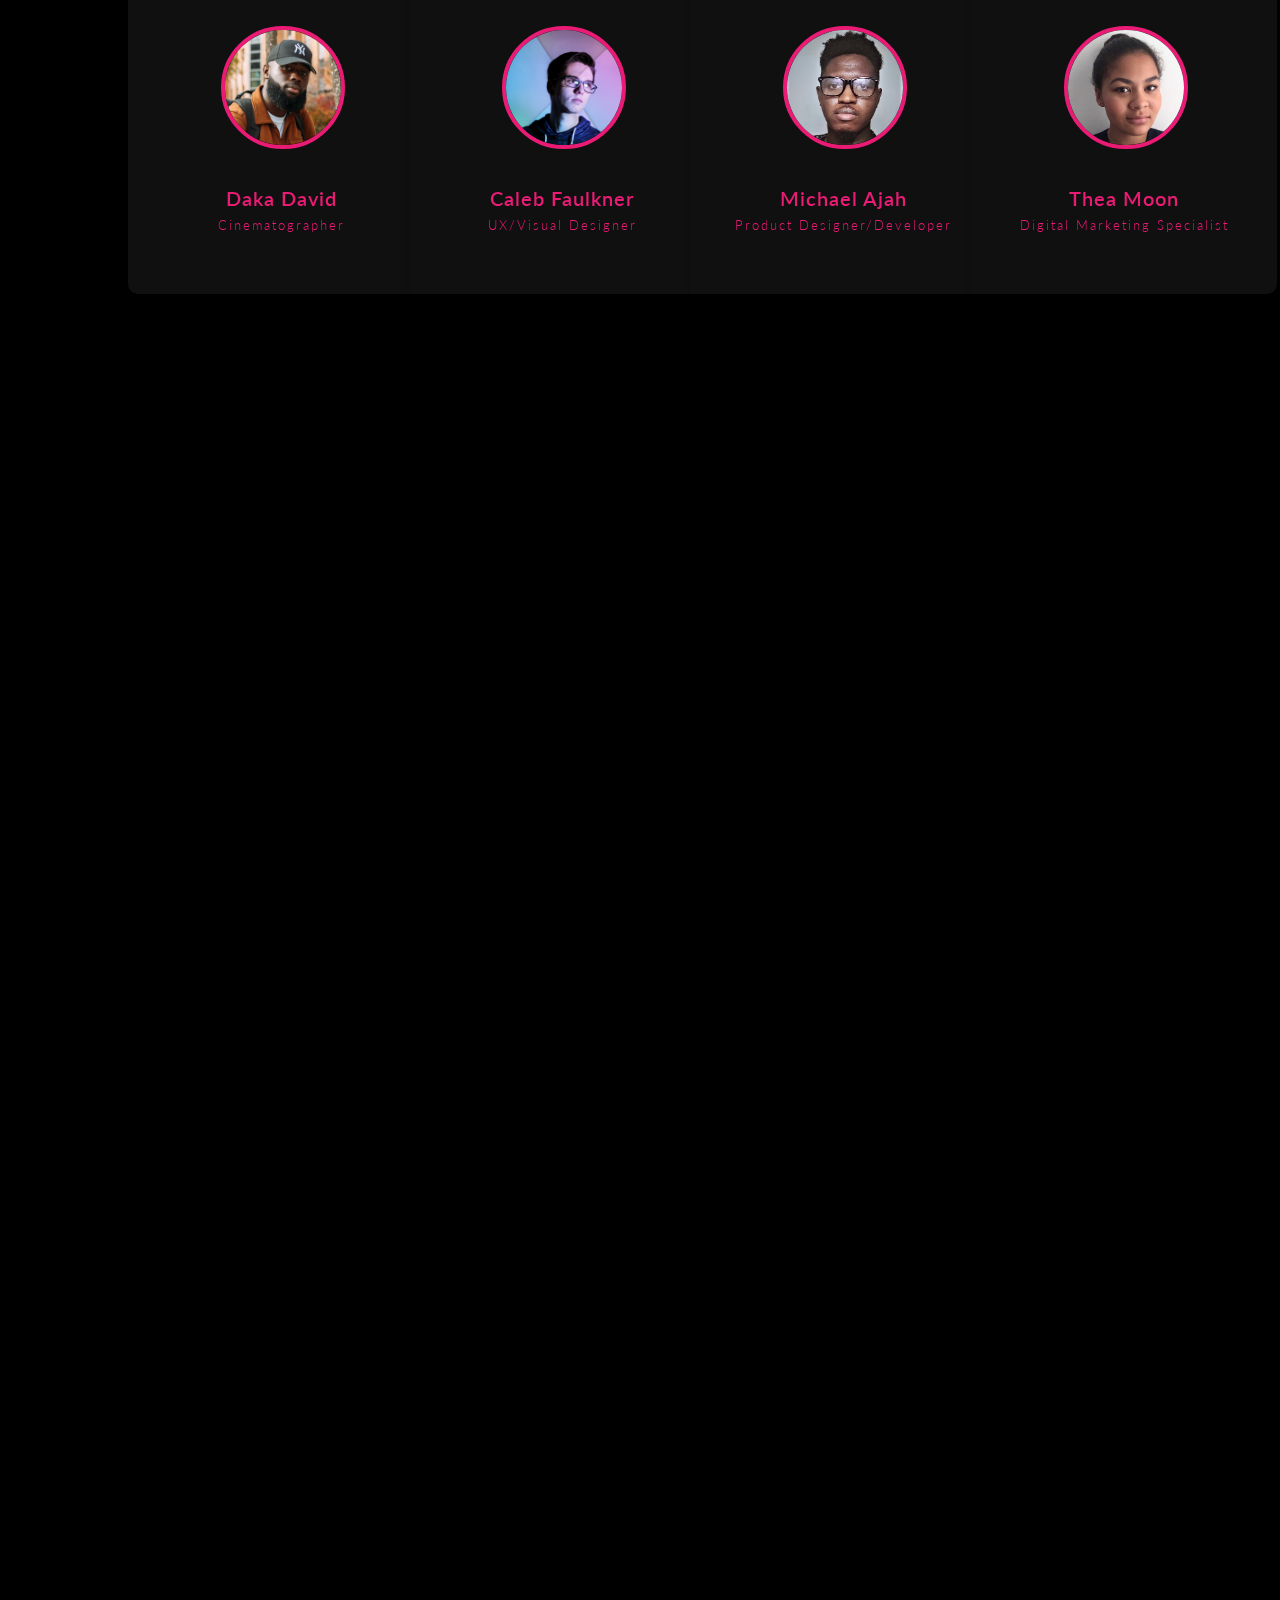
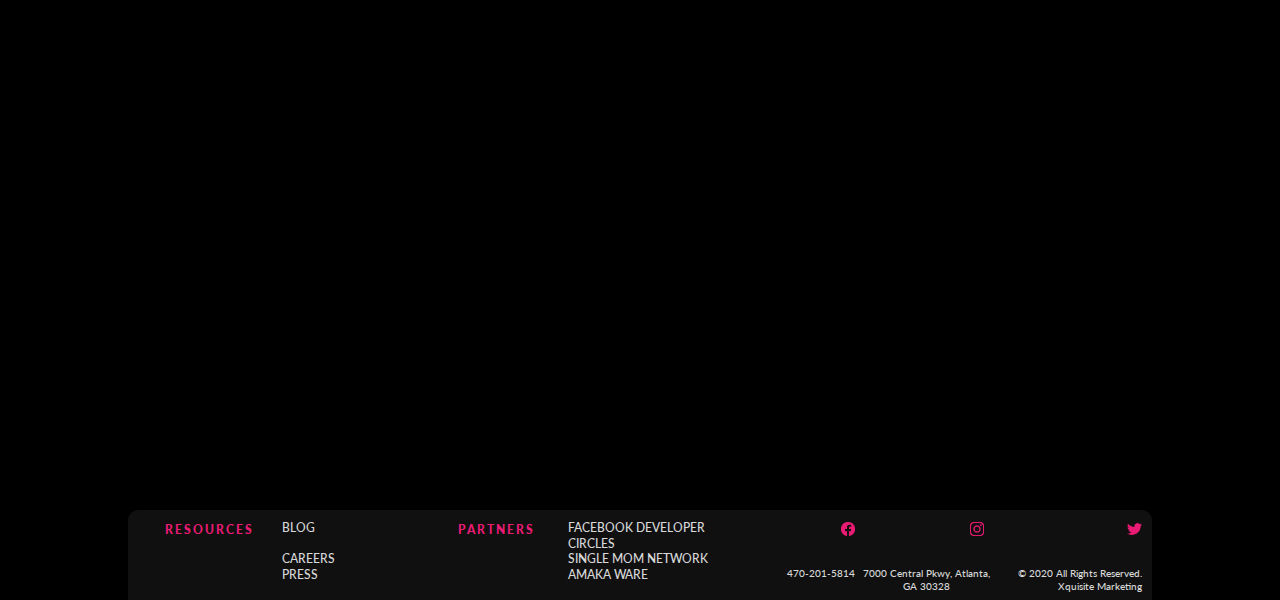
==== commit 2e223f61: "many changes lol" ====
--- a/index.html
+++ b/index.html
@@ -2,6 +2,10 @@
 <html lang="en">
 
 <head>
+    <script>
+        window.onbeforeunload = function () {
+        window.scrollTo(0, 0);}
+    </script>
     <link rel="stylesheet" href="style.css">
     <link href='http://fonts.googleapis.com/css?family=Lato:400,700' rel='stylesheet' type='text/css'>
     <meta name="author" content="Caleb Faulkner">
@@ -22,6 +26,12 @@
             <a class="right" href="#formBox">CONTACT</a>
         </ul>
     </nav>
+    <nav class="mobileNav">
+        <ul id="gridNav2">
+            <a href="index.html"><img id="logo" src="images/XLogo.png"></img></a>
+            <img class="ham" src="images/hamburger.svg"></img>
+        </ul>
+    </nav>
     <main>
         <div id="gridMain" class="copy">
             <h1>XQUISITE MARKETING</h1>
@@ -40,8 +50,8 @@
         </div>
         <div class="copy3">
             <h1>MARKETING STRATEGY</h1>
-            <p>We create and implement marketing strategies for small to midsize businesses to help them reach a specific target market that in turn will increase brand awareness, sales, and ultimately grow your business.</p>
-            <button class="button">SCHEDULE CONSULTATION</button>
+            <p>We create and implement marketing strategies for small to midsize businesses to help them reach a specific target market that in turn will increase brand awareness and sales, and ultimately grow your business.</p>
+            <a href="https://calendly.com/xquisitemarketing/consultation?month=2021-02" target="blank"><button class="button">SCHEDULE CONSULTATION</button></a>
         </div>
         <div class="stat2">
             <p class="statpadNumber2">65</p>
@@ -84,19 +94,20 @@
                         <div class="title">National Marketing Director</div>
                     </div>
                     <div class="flipCardBack">
-                        <p>BIO and desc and stuff</p>
-                    </div>
-                </div>
-            </div>
-            <div class="flipCard">
-                <div class="flipCardInner">
-                    <div class="flipCardFront">
-                        <img src="Images/Caleb.jpg" class="cardImg"></img>
+                        <p>With over 10 years of experience in the marketing industry, I bring insightful knowledge and innovative solutions to the table. As the lead marketing strategist, my job is to provide a plan of action for your business.</p>
+                    </div>
+                </div>
+            </div>
+            <div class="flipCard">
+                <div class="flipCardInner">
+                    <div class="flipCardFront">
+                        <img src="Images/Kera.jpg" class="cardImg"></img>
                         <div class="name">Kera McCain</div>
-                        <div class="title">Cool Title</div>
-                    </div>
-                    <div class="flipCardBack">
-                        <p>BIO and desc and stuff</p>
+                        <div class="title">VP, Digital Marketing</div>
+                    </div>
+                    <div class="flipCardBack">
+                        <p>I shape profitable business through online marketing, paid social, & strategic partnerships for our clients. 
+                        </p>
                     </div>
                 </div>
             </div>
@@ -115,12 +126,12 @@
             <div class="flipCard">
                 <div class="flipCardInner">
                     <div class="flipCardFront">
-                        <img src="Images/Caleb.jpg" class="cardImg"></img>
+                        <img src="Images/Terrell.jpg" class="cardImg"></img>
                         <div class="name">Terrell Anderson</div>
                         <div class="title">Senior Graphic Designer</div>
                     </div>
                     <div class="flipCardBack">
-                        <p>BIO and desc and stuff</p>
+                        <p>With over 15 years of graphic and web design experience, I have worked with Grammy Award winning artists and helped create countless brands.</p>
                     </div>
                 </div>
             </div>
@@ -163,12 +174,12 @@
             <div class="flipCard">
                 <div class="flipCardInner">
                     <div class="flipCardFront">
-                        <img src="Images/Caleb.jpg" class="cardImg"></img>
+                        <img src="Images/Thea.jpg" class="cardImg"></img>
                         <div class="name">Thea Moon</div>
                         <div class="title">Digital Marketing Specialist</div>
                     </div>
                     <div class="flipCardBack">
-                        <p>BIO and desc and stuff</p>
+                        <p>As a Marketing Coordinator, I’m excited to bring our clients vision to the next level. My experience includes work in public relations, brand strategy, and social media marketing.</p>
                     </div>
                 </div>
             </div>
@@ -177,12 +188,12 @@
         <!-- <video id="video"><source type="video/mp4;" src="Images/xmotion.mp4"></video> -->
         <form id="formBox" action=”mailto:contact@xquisitemarketing.com” method=”POST” enctype=”multipart/form-data” name=”EmailTestForm”>
             <h5>Contact Us</h5>
-            <input placeholder="NAME" type="text" tabindex="1" required autofocus autocomplete="name" class="fillBox1"></input>
-            <input placeholder="EMAIL" type="text" tabindex="1" required autofocus autocomplete="email" class="fillBox2"></input>
-            <input placeholder="PHONE" type="text" tabindex="1" required autofocus autocomplete="tel" class="fillBox3"></input>
-            <input placeholder="SUBJECT" type="text" tabindex="1" required autofocus class="fillBox4"></input>
-            <textarea placeholder="MESSAGE..." type="text" tabindex="1" required autofocus class="fillBox5"></textarea>
-            <input placeholder="SUBMIT" type="Submit" tabindex="1" required autofocus class="fillBox6" value="SUBMIT"></input>
+            <input placeholder="NAME" type="text" tabindex="1" required autocomplete="name" class="fillBox1"></input>
+            <input placeholder="EMAIL" type="text" tabindex="1" required autocomplete="email" class="fillBox2"></input>
+            <input placeholder="PHONE" type="text" tabindex="1" required autocomplete="tel" class="fillBox3"></input>
+            <input placeholder="SUBJECT" type="text" tabindex="1" required class="fillBox4"></input>
+            <textarea placeholder="MESSAGE..." type="text" tabindex="1" required class="fillBox5"></textarea>
+            <input placeholder="SUBMIT" type="Submit" tabindex="1" required class="fillBox6" value="SUBMIT"></input>
         </form>
         <div class="footer">
             <h3 id="footerPosition1">RESOURCES</h3>
@@ -201,12 +212,6 @@
             <p id="footerFont7">470-201-5814</p>
         </div>
     </main>
-    <script src="videoscroll.js"></script>
-    <script src="../bower-components/jquery/dist/jquery.js"></script>
-	<script src="../bower-components/eagle-eye/scripts/eagle-eye.js"></script>
-    <script src="/bower_components/play-on-scroll/scripts/play-on-scroll.js"></script>
-    <script src="../examples/test.js"></script>
-    <script src="cardflip.js"></script>
 </body>
 
 </html>--- a/style.css
+++ b/style.css
@@ -20,6 +20,9 @@
 	font: inherit;
 	vertical-align: baseline;
 }
+html {
+    scroll-behavior: smooth;
+}
 article, aside, details, figcaption, figure, 
 footer, header, hgroup, menu, nav, section {
 	display: block;
@@ -72,6 +75,9 @@
     background-image: linear-gradient(to top, rgba(255,0,0,0),rgba(0,0,0,.7), #070707);
     z-index: 500;
 }
+.mobileNav {
+
+}
 #gridNav {
     display: grid;
     grid-template-columns: repeat(5,1fr);
@@ -79,6 +85,9 @@
     grid-gap: 10px;
     margin: 0 auto;
 }
+#gridNav2 {
+    display: none;
+}
 ul {
     display: grid;
     align-items: center;
@@ -86,6 +95,9 @@
     font-weight: bolder;
     letter-spacing: 3px;
     color: #EA1B74;
+}
+.ham {
+    max-width: 30px;
 }
 .left {
     text-align: center;
@@ -221,11 +233,6 @@
     z-index: 10;
     width: 30%;
 }
-#typewriter {
-    display: inline-block;
-    margin: auto;
-    position: absolute;
-}
 .button {
     display: inline-block;
     background-color: #EA1B74;
@@ -245,7 +252,7 @@
     transition-duration: 500ms;
 }
 .button:hover {
-  letter-spacing: 5px;
+    letter-spacing: 5px;
 }
 .stat {
     position: absolute;
@@ -675,7 +682,6 @@
     border: none;
     border-radius: 6px;
     height: 50%;
-    max-width: 50%;
     font-family: 'Lato';
     letter-spacing: 3px;
     font-weight: 900;
@@ -853,26 +859,36 @@
     display: none;
 }
 
-/*----------------------------------- Typewriter */'
-body {
-  padding: 40px;
-  /*i changed the color here*/
-  /* background-color: #121212;   */
-  background-color: #000000;
-}
-
+/*----------------------------------- Typewriter */
+#typewriter {
+    display: inline-block;
+    margin: auto;
+    position: absolute;
+}
 #desc {
-  border-right: solid 3px #EA1B74;
-  white-space: nowrap;
-  overflow: hidden;    
-  font-family: 'Lato';  
-  font-size: 20px;
-  color: rgba(255,255,255,.60);
+    border-right: solid 3px #EA1B74;
+    white-space: nowrap;
+    overflow: hidden;    
+    font-family: 'Lato';  
+    font-size: 20px;
+    color: rgba(255,255,255,.60);
+}
+#desc2 {
+    border-right: solid 3px #EA1B74;
+    white-space: nowrap;
+    overflow: hidden;    
+    font-family: 'Lato';  
+    font-size: 20px;
+    color: rgba(255,255,255,.60);
 }
 
 /* Animation */
 #desc {
-  animation: animated-text 4s steps(29,end) 1s 1 normal both,
+    animation: animated-text 4s steps(29,end) 1s 1 normal both,
+             animated-cursor 600ms steps(29,end) infinite;
+}
+#desc2 {
+    animation: animated-text 4s steps(29,end) 1s .63 normal both,
              animated-cursor 600ms steps(29,end) infinite;
 }
 
@@ -893,7 +909,7 @@
 /*----------------------------------- Media Queries */
 
 @media only screen and (max-width: 1200px) {
-    .mobile {
+/*     .mobile {
         display: block;
         position: absolute;
         max-width: 40%;
@@ -903,27 +919,194 @@
     #mobileText {
         display: block;
         text-align: center;
+    } */
+    .body {
+        width:5vw;
     }
     #bgsrc {
-        position: absolute;
-        margin-left: -350%;
-        width: 800%;
-        z-index: -100;
+        display: none;
     }
     .nav {
         display: none;
     }
-    main {
+    #gridNav2 {
+        display: grid;
+        justify-items: center;
+        width: 100%;
+        grid-template-columns: repeat(2,1fr);
+        grid-auto-rows: minmax(100px, auto);
+        grid-gap: 10px;
+        margin: 0 auto;
+        float: none;
+    }
+    h1 {
+        display: inline-block;
+        color: #EA1B74;
+        align-items: center;
+        justify-content: center;
+        text-align: center;
+        letter-spacing: 2px;
+        font-weight: 900;
+        font-size: 30px;
+        margin-bottom: 1%;
+    }
+    .copy {
+        display: inline-block;
+        margin: auto;
+        position: absolute;
+        padding-top: 25%;
+        padding-left: 23%;
+        z-index: 20;
+        width: 100%;
+
+    }
+    .button {
+        font-weight: 900;
+        font-size: 20px;
+        margin-left: 30%;
+    }
+    .copy2 {
         display: none;
-    }
-}
-
-
-@media only screen and (min-width 2500px) {
+        margin: auto;
+        position: absolute;
+        padding-top: 60%;
+        padding-left: 10%;
+        padding-right: 50%;
+        max-width: 90%;
+        font-size: 20px;
+        color: rgba(255,255,255,.60);
+        z-index: 10;
+    }
+    .copy3 {
+        display: none;
+        margin: auto;
+        position: absolute;
+        text-align: right;
+        padding-top: 83%;
+        padding-left: 55%;
+        padding-right: 0%;
+        max-width: 90%;
+        font-size: 20px;
+        color: rgba(255,255,255,.60);
+    }
+    .stat {
+        display: none;  
+        position: absolute;
+        background-color: #101010;
+        align-items: right;
+        justify-content: right;
+        width: 35%;
+        z-index: 100;
+        margin-top: 60.6%;
+        margin-left: 65%;
+        height: 22%;
+        border-top-left-radius: 10px;
+        border-bottom-left-radius: 10px;
+    }
+    .stat2 {
+        display: none;
+        position: absolute;
+        width: 35%;
+        background-color: #101010;
+        align-items: right;
+        justify-content: right;
+        z-index: 100;
+        margin-top: 83.6%;
+        margin-left: 0%;
+        height: 22%;
+        border-top-right-radius: 10px;
+        border-bottom-right-radius: 10px;
+    }
+    .stat3 {
+        display: none;
+        position: absolute;
+        width: 35%;
+        background-color: #101010;
+        align-items: center;
+        justify-content: center;
+        z-index: 100;
+        margin-top: 190%;
+        margin-left: 10%;
+        height: 22%;
+        border-top-right-radius: 10px;
+        border-bottom-right-radius: 10px;
+        border-top-left-radius: 10px;
+        border-bottom-left-radius: 10px;
+    }
+    .stat4 {
+        display: none;
+        position: absolute;
+        width: 35%;
+        background-color: #101010;
+        align-items: right;
+        justify-content: right;
+        z-index: 100;
+        margin-top: 190%;
+        margin-left: 55%;
+        height: 22%;
+        border-top-left-radius: 10px;
+        border-bottom-left-radius: 10px;
+        border-top-right-radius: 10px;
+        border-bottom-right-radius: 10px;
+    }
+    #cardGrid {
+        position: absolute;
+        display: grid;
+        grid-template-columns: repeat(4,1fr);
+        grid-auto-rows: 1fr;
+        grid-gap: 100px;
+        row-gap: 150px;
+        margin-top: 500%;
+        max-width: 100%;
+        margin-left: 5%;
+    }
+    #desc {
+        animation: none;
+    }
+    #formBox {
+        position: absolute;
+        display: grid;
+        grid-template-columns: repeat(1,1fr);
+        grid-template-rows: repeat(7,1fr);
+        grid-column-gap: 50px;
+        grid-row-gap: 10px;
+        padding: 2%;
+        padding-left: 3%;
+        padding-right: 3%;
+        width: 160%;
+        margin-left: 10%;
+        height: 80%;
+        margin-top: 1000%;
+        background-color: #101010;
+        border-radius: 10px;
+    }
+    .fillBox4 {
+        grid-column-start: 1;
+        grid-column-end: 1;
+        grid-row-start: 5;
+        grid-row-end: 5;
+    }
+    .fillBox5 {
+        grid-column-start: 1;
+        grid-column-end: 1;
+        grid-row-start: 6;
+        grid-row-end: 6;
+    }
+    .fillBox6 {
+        grid-column-start: 1;
+        grid-column-end: 1;
+        grid-row-start: 7;
+        grid-row-end: 7;
+        margin-left: 0%;
+    }
+}
+
+
+@media only screen and (min-width: 2500px) {
     #logo {
         height: 70%;
         margin-top: 10%;
-        margin-left: 43%;
+        margin-left: 0%;
     }
     ul {
         display: grid;
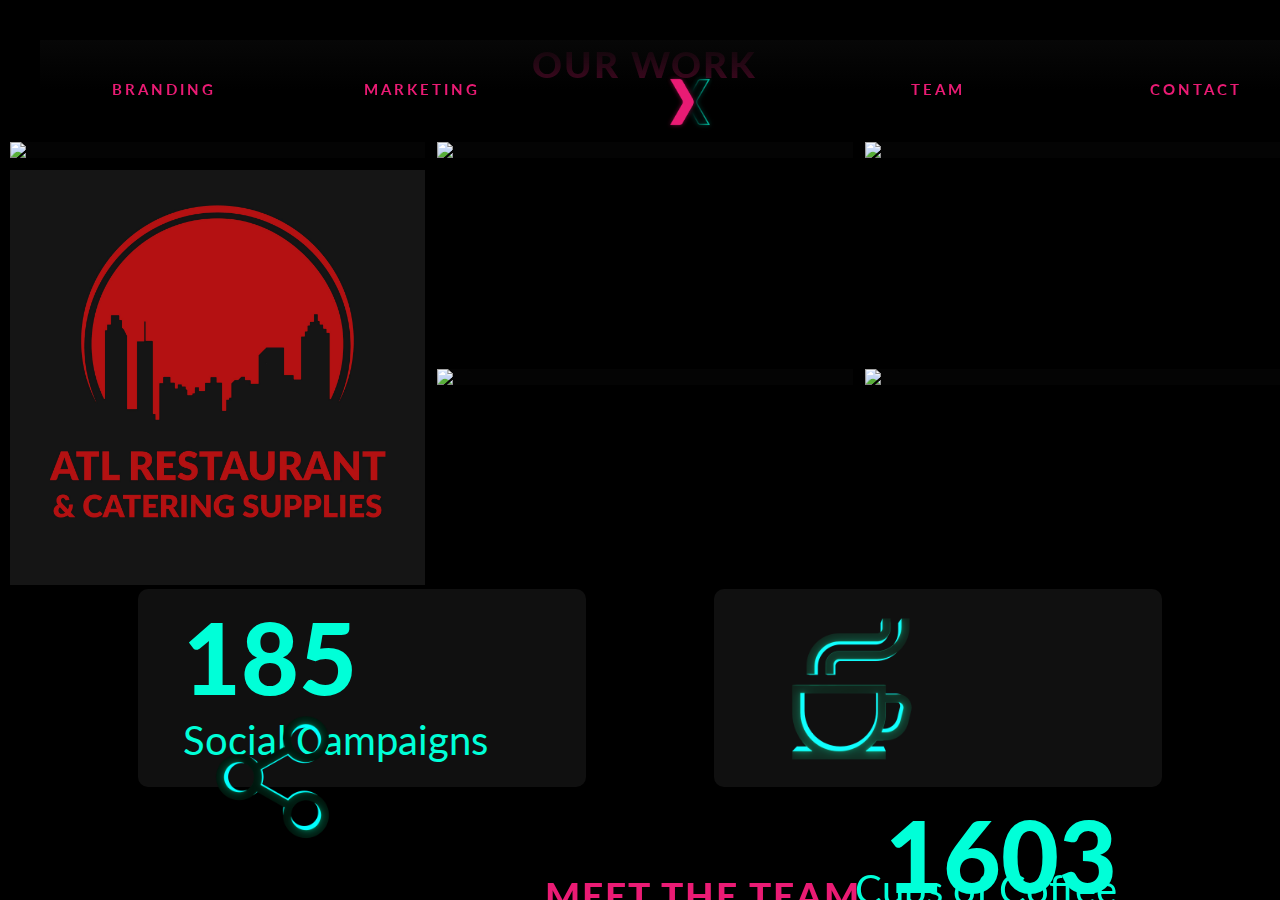
==== commit a172b4a7: "Add files via upload" ====
--- a/index.html
+++ b/index.html
@@ -2,41 +2,62 @@
 <html lang="en">
 
 <head>
-    <script>
-        window.onbeforeunload = function () {
-        window.scrollTo(0, 0);}
-    </script>
     <link rel="stylesheet" href="style.css">
     <link href='http://fonts.googleapis.com/css?family=Lato:400,700' rel='stylesheet' type='text/css'>
     <meta name="author" content="Caleb Faulkner">
     <meta name="viewport" content="width=device-width, initial-scale=1.0">
 </head>
 
-<body>
-    <div class="mobile">
-        <img id="bgsrc" src="images/x.png"></img>
-        <p id="mobileText">This site is not optimized for mobile yet. Please visit us on Desktop for now!</p>
-    </div>
+<body >
     <nav class="nav">
-        <ul id="gridNav">
+        <ul class="gridNav">
             <li class="left">BRANDING</li>
             <li class="left">MARKETING</li>
-            <a href="index.html"><img id="logo" src="images/XLogo.png"></img></a>
+            <img id="logo" src="Images/XLogo.png"/>
             <a class="right" href="#team">TEAM</a>
             <a class="right" href="#formBox">CONTACT</a>
         </ul>
+        <div class="mobile_navbar" >
+            <div  style="display: flex; flex-Direction: row;" >
+                <div id="myBtn" class="open" onclick="changeClass('side-drawer.open', 'close', 'open', 'nav.open')" style="height: auto; width: 25px; cursor:pointer">
+                    <div style="background-color:white; height: 3px; width: 23px; margin-bottom: 3px;  " ></div>
+                    <div style="background-color:white; height: 3px; width: 23px; margin-bottom: 3px;" ></div>
+                    <div style="background-color:white; height: 3px; width: 23px; margin-bottom: 3px;" ></div> 
+                </div>
+                <div id="clBtn" class="close" onclick="changeClass('side-drawer','open', 'close', 'nav')" style="height: auto; width: 25px; cursor:pointer; margin-top:-20px;">
+                    <p style="font-size: 40px;">x</p>
+                </div>
+                <div class="logo_div" >
+                    <img class="mobile_logo" src="Images/XLogo.png"/>
+                </div> 
+            </div> 
+            
+        </div>
+        <div class="mobile_navbar" >
+            <div id="myDiv" class="side-drawer">
+                <div style="margin-top:35px; margin-bottom: 20px; " >
+                    <a  href="#" >BRANDING</a>
+                </div>
+                <div style="margin-top:20px; margin-bottom: 20px;" >
+                    <a href="#" >MARKETING</a> 
+                </div>
+                <div style="margin-top:20px; margin-bottom: 20px;" > 
+                    <a href="#team">TEAM</a>
+                </div>
+                <div style="margin-top:20px; margin-bottom: 20px;" >
+                    <a  href="#formBox">CONTACT</a>
+                </div> 
+            </div>
+        </div>
     </nav>
-    <nav class="mobileNav">
-        <ul id="gridNav2">
-            <a href="index.html"><img id="logo" src="images/XLogo.png"></img></a>
-            <img class="ham" src="images/hamburger.svg"></img>
-        </ul>
-    </nav>
-    <main>
+    
+
+    <main class="fullscreen" > 
+        <img id="bgsrcmobile" src="Images/XLogo.png"></img> 
         <div id="gridMain" class="copy">
             <h1>XQUISITE MARKETING</h1>
             <p id="desc" id="typewriter">Providing Marketing Solutions, Creating Brands</p>
-            <a href="about.html"><button class="button" type="submit" >ABOUT US</button></a>
+            <button class="button">ABOUT US</button>
         </div>
         <div class="copy2">
             <h1>BRANDING & DESIGN</h1>
@@ -44,156 +65,226 @@
             <button class="button">GET A QUOTE</button>
         </div>
         <div class="stat">
-            <img id="statImg" src="Images/smiley.png"></img>
+            <img id="statImg" src="Images/smiley.png"/>
             <p class="statpadNumber">106</p>
             <p class="statpad">Happy Clients</p>
         </div>
         <div class="copy3">
             <h1>MARKETING STRATEGY</h1>
-            <p>We create and implement marketing strategies for small to midsize businesses to help them reach a specific target market that in turn will increase brand awareness and sales, and ultimately grow your business.</p>
-            <a href="https://calendly.com/xquisitemarketing/consultation?month=2021-02" target="blank"><button class="button">SCHEDULE CONSULTATION</button></a>
+            <p>We create and implement marketing strategies for small to midsize businesses to help them reach a specific target market that in turn will increase brand awareness, sales, and ultimately grow your business.</p>
+            <button class="button">SCHEDULE CONSULTATION</button>
         </div>
         <div class="stat2">
             <p class="statpadNumber2">65</p>
             <p class="statpad2">Websites Launched</p>
-            <img id="statImg2" src="Images/globe.png"></img>
+            <img id="statImg2" src="Images/Globe.png"/>
         </div>
         <div id="ourWork">
             <ul id="workGrid">
                 <li></li>
                 <h2>OUR WORK</h2>
                 <li></li>
-                <img class="gridImg" src="Images/6FR.jpg"></img>
-                <img class="gridImg" src="Images/AMM.jpg"></img>
-                <img class="gridImg" src="Images/918.jpg"></img>
-                <img class="gridImg" src="Images/ARC.jpg"></img>
-                <img class="gridImg" src="Images/SQAD Dancer Illustration.png"></img>
-                <img class="gridImg" src="Images/MCC.jpg"></img>
+                <img class="gridImg" src="Images/6FR.png" />
+                <img class="gridImg" src="Images/AMM.png"/>
+                <img class="gridImg" src="Images/918.png"/>
+                <img class="gridImg" src="Images/ARC.jpg"/>
+                <img class="gridImg" src="Images/SQAD Dancer Illustration.png"/>
+                <img class="gridImg" src="Images/MCC.png"/>
             </ul>
         </div>
         <div class="stat3">
             <p class="statpadNumber3">185</p>
             <p class="statpad3">Social Campaigns</p>
-            <img id="statImg3" src="Images/Share.png"></img>
+            <img id="statImg3" src="Images/Share.png"/>
         </div>
         <div class="stat4">
-            <img id="statImg4" src="Images/Coffee.png"></img>
+            <img id="statImg4" src="Images/Coffee.png"/>
             <p class="statpadNumber4">1603</p>
             <p class="statpad4">Cups of Coffee</p>
         </div>
         <div id="team">
             <h4>MEET THE TEAM</h4>
         </div>
+
+        <img id='slideRight' class="right-arrow" src="Images/right-arrow.png"  alt="right" style="background-color: #EA1B74;" />
+        <img id='slideLeft' class="left-arrow" src="Images/left-arrow.png"  alt="left" style="background-color: #EA1B74;" />
         <div id="cardGrid">
             <!-- adding style to the card components -->
-            <div class="flipCard">
-                <div class="flipCardInner">
-                    <div class="flipCardFront">
-                        <img src="Images/TJ.jpg" class="cardImg"></img>
+            <div class="flipCard" >
+                <div class="flipCardInner"  >
+                    <div class="flipCardFront">
+                        <img src="Images/Finished-min.jpg" class="cardImg"/>
                         <div class="name">Taujuanna Ware</div>
                         <div class="title">National Marketing Director</div>
-                    </div>
-                    <div class="flipCardBack">
-                        <p>With over 10 years of experience in the marketing industry, I bring insightful knowledge and innovative solutions to the table. As the lead marketing strategist, my job is to provide a plan of action for your business.</p>
-                    </div>
-                </div>
-            </div>
-            <div class="flipCard">
-                <div class="flipCardInner">
-                    <div class="flipCardFront">
-                        <img src="Images/Kera.jpg" class="cardImg"></img>
+                        <div class="back">Creative Designer</div>
+                    </div>
+                    <div class="flipCardBack">
+                        <a class="cardIcon" href="#" target="_blank"><img class="cardIcon" src="Images/fb.png"></a>
+                        <a class="cardIcon" href="#" target="_blank"><img class="cardIcon" src="Images/ig.png"></a>
+                        <a class="cardIcon" href="#" target="_blank"><img class="cardIcon" src="Images/tt.png"></a>
+                    </div>
+                </div>
+            </div>
+            <div class="flipCard">
+                <div class="flipCardInner">
+                    <div class="flipCardFront">
+                        <img src="Images/Finished-min.jpg" class="cardImg"/>
                         <div class="name">Kera McCain</div>
-                        <div class="title">VP, Digital Marketing</div>
-                    </div>
-                    <div class="flipCardBack">
-                        <p>I shape profitable business through online marketing, paid social, & strategic partnerships for our clients. 
-                        </p>
-                    </div>
-                </div>
-            </div>
-            <div class="flipCard">
-                <div class="flipCardInner">
-                    <div class="flipCardFront">
-                        <img src="Images/Anary.jpg" class="cardImg"></img>
-                        <div class="name">Anary Bellamy</div>
-                        <div class="title">Creative Director</div>
-                    </div>
-                    <div class="flipCardBack">
-                        <p>I enjoy helping the team take the ordinary and make it extraordinary.</p>
-                    </div>
-                </div>
-            </div>
-            <div class="flipCard">
-                <div class="flipCardInner">
-                    <div class="flipCardFront">
-                        <img src="Images/Terrell.jpg" class="cardImg"></img>
+                        <div class="title">Cool Title</div>
+                        <div class="back">Creative Designer</div>
+                    </div>
+                    <div class="flipCardBack">
+                        <a class="cardIcon" href="#" target="_blank"><img class="cardIcon" src="Images/fb.png"></a>
+                        <a class="cardIcon" href="#" target="_blank"><img class="cardIcon" src="Images/ig.png"></a>
+                        <a class="cardIcon" href="#" target="_blank"><img class="cardIcon" src="Images/tt.png"></a>
+                    </div>
+                </div>
+            </div>
+            <div class="flipCard">
+                <div class="flipCardInner">
+                    <div class="flipCardFront">
+                        <img src="Images/Finished-min.jpg" class="cardImg"></img>
+                        <div class="name">Caleb Faulkner</div>
+                        <div class="title">UX Designer</div>
+                        <div class="back">Creative Designer</div>
+                    </div>
+                    <div class="flipCardBack">
+                        <a class="cardIcon" href="#" target="_blank"><img class="cardIcon" src="Images/fb.png"></a>
+                        <a class="cardIcon" href="#" target="_blank"><img class="cardIcon" src="Images/ig.png"></a>
+                        <a class="cardIcon" href="#" target="_blank"><img class="cardIcon" src="Images/tt.png"></a>
+                    </div>
+                </div>
+            </div>
+            <div class="flipCard">
+                <div class="flipCardInner">
+                    <div class="flipCardFront">
+                        <img src="Images/Finished-min.jpg" class="cardImg"></img>
                         <div class="name">Terrell Anderson</div>
                         <div class="title">Senior Graphic Designer</div>
-                    </div>
-                    <div class="flipCardBack">
-                        <p>With over 15 years of graphic and web design experience, I have worked with Grammy Award winning artists and helped create countless brands.</p>
-                    </div>
-                </div>
-            </div>
-            <div class="flipCard">
-                <div class="flipCardInner">
-                    <div class="flipCardFront">
-                        <img src="Images/Daka.jpg" class="cardImg"></img>
-                        <div class="name">Daka David</div>
-                        <div class="title">Cinematographer</div>
-                    </div>
-                    <div class="flipCardBack">
-                        <p>I'm an Atlanta based Cinematographer. I'm inspired by my passion for diverse storytelling, and I strive to bring a unique and versatile approach to my projects.</p>
-                    </div>
-                </div>
-            </div>
-            <div class="flipCard">
-                <div class="flipCardInner">
-                    <div class="flipCardFront">
-                        <img src="Images/Caleb.jpg" class="cardImg"></img>
-                        <div class="name">Caleb Faulkner</div>
-                        <div class="title">UX/Visual Designer</div>
-                    </div>
-                    <div class="flipCardBack">
-                        <p>My goal is to experience and accelerate the progression and advancement of human society through UX Design, Visual Design, and Interaction.</p>
-                    </div>
-                </div>
-            </div>
-            <div class="flipCard">
-                <div class="flipCardInner">
-                    <div class="flipCardFront">
-                        <img src="Images/Sky.jpg" class="cardImg"></img>
-                        <div class="name">Michael Ajah</div>
-                        <div class="title">Product Designer/Developer</div>
-                    </div>
-                    <div class="flipCardBack">
-                        <p>I'm a product designer and developer with years of experience crafting out digital experiences for companies and building tools that help companies and brands scale faster</p>
-                    </div>
-                </div>
-            </div>
-            <div class="flipCard">
-                <div class="flipCardInner">
-                    <div class="flipCardFront">
-                        <img src="Images/Thea.jpg" class="cardImg"></img>
-                        <div class="name">Thea Moon</div>
+                        <div class="back">Creative Designer</div>
+                    </div>
+                    <div class="flipCardBack">
+                        <a class="cardIcon" href="#" target="_blank"><img class="cardIcon" src="Images/fb.png"></a>
+                        <a class="cardIcon" href="#" target="_blank"><img class="cardIcon" src="Images/ig.png"></a>
+                        <a class="cardIcon" href="#" target="_blank"><img class="cardIcon" src="Images/tt.png"></a>
+                    </div>
+                </div>
+            </div>
+            <div class="flipCard">
+                <div class="flipCardInner">
+                    <div class="flipCardFront">
+                        <img src="Images/Finished-min.jpg" class="cardImg"></img>
+                        <div class="name">Erik Bello</div>
+                        <div class="title">Brand Photographer</div>
+                        <div class="back">Creative Designer</div>
+                    </div>
+                    <div class="flipCardBack">
+                        <a class="cardIcon" href="#" target="_blank"><img class="cardIcon" src="Images/fb.png"></a>
+                        <a class="cardIcon" href="#" target="_blank"><img class="cardIcon" src="Images/ig.png"></a>
+                        <a class="cardIcon" href="#" target="_blank"><img class="cardIcon" src="Images/tt.png"></a>
+                    </div>
+                </div>
+            </div>
+            <div class="flipCard">
+                <div class="flipCardInner">
+                    <div class="flipCardFront">
+                        <img src="Images/Finished-min.jpg" class="cardImg"></img>
+                        <div class="name">Keira Stewart</div>
+                        <div class="title">Events Manager</div>
+                        <div class="back">Creative Designer</div>
+                    </div>
+                    <div class="flipCardBack">
+                        <a class="cardIcon" href="#" target="_blank"><img class="cardIcon" src="Images/fb.png"></a>
+                        <a class="cardIcon" href="#" target="_blank"><img class="cardIcon" src="Images/ig.png"></a>
+                        <a class="cardIcon" href="#" target="_blank"><img class="cardIcon" src="Images/tt.png"></a>
+                    </div>
+                </div>
+            </div>
+            <div class="flipCard">
+                <div class="flipCardInner">
+                    <div class="flipCardFront">
+                        <img src="Images/Finished-min.jpg" class="cardImg"></img>
+                        <div class="name">Emily Hernandez</div>
+                        <div class="title">Social Media Coordinator</div>
+                        <div class="back">Creative Designer</div>
+                    </div>
+                    <div class="flipCardBack">
+                        <a class="cardIcon" href="#" target="_blank"><img class="cardIcon" src="Images/fb.png"></a>
+                        <a class="cardIcon" href="#" target="_blank"><img class="cardIcon" src="Images/ig.png"></a>
+                        <a class="cardIcon" href="#" target="_blank"><img class="cardIcon" src="Images/tt.png"></a>
+                    </div>
+                </div>
+            </div>
+            <div class="flipCard" >
+                <div class="flipCardInner">
+                    <div class="flipCardFront">
+                        <img src="Images/Finished-min.jpg" class="cardImg"></img>
+                        <div class="name">Thea LASTNAME</div>
                         <div class="title">Digital Marketing Specialist</div>
-                    </div>
-                    <div class="flipCardBack">
-                        <p>As a Marketing Coordinator, I’m excited to bring our clients vision to the next level. My experience includes work in public relations, brand strategy, and social media marketing.</p>
-                    </div>
-                </div>
-            </div>
-        </div>
-        <img id="bgsrc" src="images/x.png"></img>
+                        <div class="back">Creative Designer</div>
+                    </div>
+                    <div class="flipCardBack">
+                        <a class="cardIcon" href="#" target="_blank"><img class="cardIcon" src="Images/fb.png"></a>
+                        <a class="cardIcon" href="#" target="_blank"><img class="cardIcon" src="Images/ig.png"></a>
+                        <a class="cardIcon" href="#" target="_blank"><img class="cardIcon" src="Images/tt.png"></a>
+                    </div>
+                </div>
+            </div>
+            <div class="flipCard" style="width: 10px;" ></div>
+            <!-- <div class="card">
+                <img src="Images/Finished-min.jpg" class="cardImg"></img>
+                <div class="name">Kera McCain</div>
+                <div class="title">Cool Title</div>
+                <div class="back">Creative Designer</div>
+            </div> -->
+            <!-- <div class="card">
+                <img src="Images/Finished-min.jpg" class="cardImg"></img>
+                <div class="name">Caleb Faulkner</div>
+                <div class="title">UX Designer</div>
+                <div class="back">Creative Designer</div>
+            </div> -->
+            <!-- <div class="card">
+                <img src="Images/Finished-min.jpg" class="cardImg"></img>
+                <div class="name">Terrell Anderson</div>
+                <div class="title">Senior Graphic Designer</div>
+                <div class="back">Creative Designer</div>
+            </div> -->
+            <!-- <div class="card">
+                <img src="Images/Finished-min.jpg" class="cardImg"></img>
+                <div class="name">Erik Bello</div>
+                <div class="title">Brand Photographer</div>
+                <div class="back">Creative Designer</div>
+            </div> -->
+            <!-- <div class="card">
+                <img src="Images/Finished-min.jpg" class="cardImg"></img>
+                <div class="name">Keira Stewart</div>
+                <div class="title">Events Manager</div>
+                <div class="back">Creative Designer</div>
+            </div> -->
+            <!-- <div class="card">
+                <img src="Images/Finished-min.jpg" class="cardImg"></img>
+                <div class="name">Emily Hernandez</div>
+                <div class="title">Social Media Coordinator</div>
+                <div class="back">Creative Designer</div>
+            </div> -->
+            <!-- <div class="card">
+                <img src="Images/Finished-min.jpg" class="cardImg"></img>
+                <div class="name">Thea LASTNAME</div>
+                <div class="title">Digital Marketing Specialist</div>
+                <div class="back">Creative Designer</div>
+            </div> -->
+        </div>
+        <img id="bgsrc" src="Images/x.png"></img>
         <!-- <video id="video"><source type="video/mp4;" src="Images/xmotion.mp4"></video> -->
         <form id="formBox" action=”mailto:contact@xquisitemarketing.com” method=”POST” enctype=”multipart/form-data” name=”EmailTestForm”>
             <h5>Contact Us</h5>
-            <input placeholder="NAME" type="text" tabindex="1" required autocomplete="name" class="fillBox1"></input>
-            <input placeholder="EMAIL" type="text" tabindex="1" required autocomplete="email" class="fillBox2"></input>
-            <input placeholder="PHONE" type="text" tabindex="1" required autocomplete="tel" class="fillBox3"></input>
-            <input placeholder="SUBJECT" type="text" tabindex="1" required class="fillBox4"></input>
-            <textarea placeholder="MESSAGE..." type="text" tabindex="1" required class="fillBox5"></textarea>
-            <input placeholder="SUBMIT" type="Submit" tabindex="1" required class="fillBox6" value="SUBMIT"></input>
+            <input placeholder="NAME" type="text" tabindex="1" required autofocus autocomplete="name" class="fillBox1"></input>
+            <input placeholder="EMAIL" type="text" tabindex="1" required autofocus autocomplete="email" class="fillBox2"></input>
+            <input placeholder="PHONE" type="text" tabindex="1" required autofocus autocomplete="tel" class="fillBox3"></input>
+            <input placeholder="SUBJECT" type="text" tabindex="1" required autofocus class="fillBox4"></input>
+            <textarea placeholder="MESSAGE..." type="text" tabindex="1" required autofocus class="fillBox5"></textarea>
+            <input placeholder="SUBMIT" type="Submit" tabindex="1" required autofocus class="fillBox6" value="SUBMIT"></input>
+            <!-- <button class="button2">SUBMIT</button> -->
         </form>
         <div class="footer">
             <h3 id="footerPosition1">RESOURCES</h3>
@@ -201,9 +292,14 @@
             <p id="footerFont1">CAREERS</p>
             <p id="footerFont1">PRESS</p>
             <h3 id="footerPosition2">PARTNERS</h3>
-            <a id="footerFont2" href="https://www.facebook.com/groups/devcatlanta" target="blank"><p>FACEBOOK DEVELOPER CIRCLES</p></a>
-            <a id="footerFont3" href="https://www.singlemomnetwork.info/" target="blank"><p>SINGLE MOM NETWORK</p></a>
-            <a id="footerFont4" href="https://amakaware.com/" target="blank"><p>AMAKA WARE</p></a>
+            <p id="footerFont2">FACEBOOK DEVELOPER CIRCLES</p>
+            <p id="footerFont3">SINGLE MOM NETWORK</p>
+            <p id="footerFont4">AMAKA WARE</p>
+            <div class="iconsmobile" >
+                <a href="https://www.facebook.com/xquisitemktng" target="_blank"><img class="footerImg1" src="Images/fb.png"></a>
+                <a href="https://www.instagram.com/xquisitemktng/" target="_blank"><img class="footerImg2" src="Images/ig.png"></a>
+                <a href="https://twitter.com/xquisitemktng/" target="_blank"><img class="footerImg3" src="Images/tt.png"></a>
+            </div> 
             <a class="footerImgA1" href="https://www.facebook.com/xquisitemktng" target="_blank"><img class="footerImg1" src="Images/fb.png"></a>
             <a class="footerImgA2" href="https://www.instagram.com/xquisitemktng/" target="_blank"><img class="footerImg2" src="Images/ig.png"></a>
             <a class="footerImgA3" href="https://twitter.com/xquisitemktng/" target="_blank"><img class="footerImg3" src="Images/tt.png"></a>
@@ -212,6 +308,33 @@
             <p id="footerFont7">470-201-5814</p>
         </div>
     </main>
+
+    <script>
+        function changeClass(value, open, close, nav ){
+            document.getElementById("myDiv").className =value;
+            document.getElementById("myBtn").className =open;
+            document.getElementById("clBtn").className =close;
+        }
+    </script>
+
+    <script>
+        const buttonRight = document.getElementById('slideRight');
+        const buttonLeft = document.getElementById('slideLeft');
+
+        buttonRight.onclick = function () {
+        document.getElementById('cardGrid').scrollLeft += 180;
+        };
+        buttonLeft.onclick = function () {
+        document.getElementById('cardGrid').scrollLeft -= 180;
+        };
+    </script>
+    
+    <script src="videoscroll.js"></script>
+    <script src="../bower-components/jquery/dist/jquery.js"></script>
+	<script src="../bower-components/eagle-eye/scripts/eagle-eye.js"></script>
+    <script src="/bower_components/play-on-scroll/scripts/play-on-scroll.js"></script>
+    <script src="../examples/test.js"></script>
+    <script src="cardflip.js"></script>
 </body>
 
 </html>--- a/style.css
+++ b/style.css
@@ -20,9 +20,6 @@
 	font: inherit;
 	vertical-align: baseline;
 }
-html {
-    scroll-behavior: smooth;
-}
 article, aside, details, figcaption, figure, 
 footer, header, hgroup, menu, nav, section {
 	display: block;
@@ -45,8 +42,12 @@
     background-color: #000000;
     font-family: 'Lato';
     color: white;
-    line-height: 1.3;
-    overflow-x: hidden;
+    line-height: 1.3; 
+    padding-left: 40px;  
+    padding-top: 40px;
+    position: fixed; 
+    height: auto;
+    width: 100vw;
 }
 h1 {
     font-family: 'Lato', sans-serif;
@@ -61,8 +62,9 @@
 }
 /*----------------------------------- Navbar */
 nav {
-    max-height: 200px;
+    max-height: auto;
     width: 100%;
+    background-image: linear-gradient(to top, rgba(255,0,0,0),rgba(0,0,0,.7), #070707);
 }
 .nav {
     width: 100%;
@@ -75,18 +77,12 @@
     background-image: linear-gradient(to top, rgba(255,0,0,0),rgba(0,0,0,.7), #070707);
     z-index: 500;
 }
-.mobileNav {
-
-}
-#gridNav {
+.gridNav {
     display: grid;
     grid-template-columns: repeat(5,1fr);
     grid-auto-rows: minmax(100px, auto);
     grid-gap: 10px;
     margin: 0 auto;
-}
-#gridNav2 {
-    display: none;
 }
 ul {
     display: grid;
@@ -96,9 +92,6 @@
     letter-spacing: 3px;
     color: #EA1B74;
 }
-.ham {
-    max-width: 30px;
-}
 .left {
     text-align: center;
     align-items: center;
@@ -120,8 +113,9 @@
     transition-duration: 500ms;
 }
 #logo {
-    max-height: 60px;
+    height: 70%;
     margin-top: 10%;
+    margin-left: 40%;
 }
 
 /*----------------------------------- Main */
@@ -138,11 +132,6 @@
     margin-left: -50%;
     margin-top: -45%;
 }
-#bgsrc2 {
-    width: 100%;
-    margin-left: 20%;
-    margin-top: -7%;
-}
 #video {
     width: 160%;
     margin-left: -5%;
@@ -187,7 +176,8 @@
 #team {
     position: absolute;
     width: 100%;
-    margin-top: 210%;
+    margin-top: 212%;
+    margin-bottom: 1%;
 }
 .copy {
     display: inline-block;
@@ -221,17 +211,10 @@
     font-size: 20px;
     color: rgba(255,255,255,.60);
 }
-.copyAbt {
+#typewriter {
     display: inline-block;
-    position: absolute;
-    margin-top: 5%;
-    margin-left: 10%;
-    padding-top: 20%;
-    max-width: 90%;
-    font-size: 20px;
-    color: rgba(255,255,255,.60);
-    z-index: 10;
-    width: 30%;
+    margin: auto;
+    position: absolute;
 }
 .button {
     display: inline-block;
@@ -252,7 +235,7 @@
     transition-duration: 500ms;
 }
 .button:hover {
-    letter-spacing: 5px;
+  letter-spacing: 5px;
 }
 .stat {
     position: absolute;
@@ -448,7 +431,7 @@
     grid-template-columns: repeat(4,1fr);
     grid-auto-rows: 1fr;
     grid-gap: 100px;
-    row-gap: 150px;
+    row-gap: 70px;
     margin-top: 220%;
     width: 80%;
     margin-left: 10%;
@@ -472,16 +455,18 @@
 }
 .flipCardInner {
     position: relative;
-    width: 170%;
-    height: 140%;
+    width: 100%;
+    height: 100%;
     text-align: center;
     transition: transform 0.6s cubic-bezier(0.175, 0.885, 0.32, 1.275);
     transform-style: preserve-3d;
     box-shadow: 0 4px 8px 0 rgba(0,0,0,0.2);
 }
+
 .flipCard:hover .flipCardInner {
     transform: rotateY(180deg);
-}
+} 
+
 .flipCardFront, .flipCardBack {
     position: absolute;
     width: 100%;
@@ -494,6 +479,7 @@
     background-color: #101010;
     height: 100%;
     border-radius: 10px;
+    /* color: black; */
 }
 .flipCardBack {
     width: 100%;
@@ -505,10 +491,6 @@
     align-items: center;
     color: white;
     transform: rotateY(180deg);
-    font-size: 20px;
-    line-height: 150%;
-    padding: 10%;
-    text-align: left;
 }
 /*flip styles ends here */
 
@@ -548,6 +530,7 @@
 }
 .back {
     transform: rotateY(180deg);
+    display: none;
   }
 .flipped {
     transform: rotateY(180deg);
@@ -682,6 +665,7 @@
     border: none;
     border-radius: 6px;
     height: 50%;
+    max-width: 50%;
     font-family: 'Lato';
     letter-spacing: 3px;
     font-weight: 900;
@@ -710,23 +694,6 @@
     border-top-left-radius: 10px;
     border-top-right-radius: 10px;
 }
-.footerAbt {
-    position: absolute;
-    display: grid;
-    grid-template-columns: repeat(7,1fr);
-    grid-auto-rows: 1fr;
-    padding: .8%;
-    margin: 0 auto;
-    bottom: -500%;
-    width: 80%;
-    margin-left: 10%;
-    height: 10%;
-    color: white;
-    text-align: left;
-    background-color: #101010;
-    border-top-left-radius: 10px;
-    border-top-right-radius: 10px;
-}
 #footerPosition1 {
     text-align: center;
     grid-column-start: 1;
@@ -855,40 +822,26 @@
     margin-left: 90%;
 }
 
-.mobile {
-    display: none;
-}
-
 /*----------------------------------- Typewriter */
-#typewriter {
-    display: inline-block;
-    margin: auto;
-    position: absolute;
-}
+body {
+  /* margin: 40px; */
+  /*i changed the color here*/
+  /* background-color: #121212;   */
+  background-color: #000000;
+}
+
 #desc {
-    border-right: solid 3px #EA1B74;
-    white-space: nowrap;
-    overflow: hidden;    
-    font-family: 'Lato';  
-    font-size: 20px;
-    color: rgba(255,255,255,.60);
-}
-#desc2 {
-    border-right: solid 3px #EA1B74;
-    white-space: nowrap;
-    overflow: hidden;    
-    font-family: 'Lato';  
-    font-size: 20px;
-    color: rgba(255,255,255,.60);
+  border-right: solid 3px #EA1B74;
+  white-space: nowrap;
+  overflow: hidden;    
+  font-family: 'Lato';  
+  font-size: 20px;
+  color: rgba(255,255,255,.60);
 }
 
 /* Animation */
 #desc {
-    animation: animated-text 4s steps(29,end) 1s 1 normal both,
-             animated-cursor 600ms steps(29,end) infinite;
-}
-#desc2 {
-    animation: animated-text 4s steps(29,end) 1s .63 normal both,
+  animation: animated-text 4s steps(29,end) 1s 1 normal both,
              animated-cursor 600ms steps(29,end) infinite;
 }
 
@@ -906,288 +859,518 @@
   to{border-right-color: transparent;}
 }
 
+.mobile_logo{
+    display: none;
+}
+
+.mobile_navbar {
+    display: none;
+}
+
+.logo_div {
+    display: flex;
+    width: 100%;
+    margin-top: -10px;
+    /* margin-right: 100px; */
+} 
+
+.side-drawer.open{
+    display: none;
+}
+
+.open{
+    display: block;
+    position: fixed;
+    top: 35;
+    left: 35;
+}
+
+.close{
+    display: none;
+}
+
+.left-arrow{
+    display: none;
+}
+
+.right-arrow{
+    display: none;
+}
+
+.fullscreen {
+    position: fixed;
+    overflow-y: auto;
+    height: 100%;  
+    overflow-x: hidden;
+    top: 0;
+    left: 0;
+    right: 0;
+    bottom: 0;
+    padding-left: 10px;
+    padding-right: 10px;
+    width: 100%; 
+    max-width: 100%;
+}
+
+#bgsrcmobile{
+    display: none;
+}
+
+.iconsmobile{
+    display: none
+}
+ 
 /*----------------------------------- Media Queries */
 
-@media only screen and (max-width: 1200px) {
-/*     .mobile {
+@media (max-width: 1200px) {
+/* @media only screen and (max-width: 1200px) {  */
+
+    #logo {
+        display: none;
+    }
+
+    .nav {
+        -webkit-position: fixed;
+        position: fixed;
+        display: flex;
+        flex-direction: column; 
+        align-items: center;
+        padding-left: 35px;
+        padding-top: 35px;
+        width: 100%;
+        top: 0;
+        left: 0;
+        background-color:  #0700008a;
+        height: auto;
+        /* background-image: linear-gradient(to top, rgba(255,0,0,0),rgba(0,0,0,.7), #070707); */
+    }
+ 
+    .mobile_logo{
+        display: flex;
+        width: 40px;
+        height: 40px;
+        align-items: center;
+        margin: auto;
+    }
+
+    .gridNav{
+        display: none;
+    }
+
+    .mobile_navbar {
+        display: flex;
+        width: 100%;
+        flex-direction: column;
+    }
+
+    .side-drawer {
+        /* background-image: linear-gradient(to top, rgba(255,0,0,0),rgba(0,0,0,.7), #070707);
+        box-shadow: 1px 0px 7px rgba(0, 0, 0, 0.5);  */
+        display: none; 
+        width: 100%; 
+        transition: transform 0.3s ease-out;
+    }
+    
+    .side-drawer.open {
+    /* transform: translateX(0); */
+    display: flex; 
+    flex-direction: column;  
+    width: 100%;
+    margin: auto;
+    align-items: center;
+    text-align: center;
+    }
+
+    .copy {
+        position: relative;
         display: block;
-        position: absolute;
-        max-width: 40%;
-        margin-left: 5%;
-        margin-top: 30%;
-    }
-    #mobileText {
+        margin: auto;
+        width: 100%;
+        margin-top: 40px;
+        padding-top: 0px;
+        padding-left: 0px;
+        padding-right: 30px;
+        margin-left: 30px;
+        margin-right: 10px;
+        font-size: 14px;
+        z-index: 0;
+        overflow: auto;
+    } 
+
+    #typewriter {
+        display: block; 
+        position: relative;
+        width: 100%;
+    }
+
+    /* #desc {
+        overflow: auto;
+    } */
+
+    h4 {
         display: block;
+        position: relative;
+        color: #EA1B74;
+        margin-left: auto;
+        margin-right: auto;
+        font-weight: 100%;
+        font-size: 25px;
+        letter-spacing: 2px;
         text-align: center;
-    } */
-    .body {
-        width:5vw;
-    }
-    #bgsrc {
-        display: none;
-    }
-    .nav {
-        display: none;
-    }
-    #gridNav2 {
+    }
+
+    .copy2 {
+        position: relative;
+        display: block;
+        /* margin: auto;  */
+        text-align: left;
+        padding-top: 0px;
+        padding-left: 0px;
+        padding-right: 0%;
+        max-width: 100%;
+        margin-left: 30px;
+        margin-top: 50px;
+        font-size: 20px;
+        margin-bottom: 40px;
+        color: rgba(255,255,255,.60);
+    } 
+
+    .stat {
+        position: relative; 
+        background-color: #101010;
+        align-items: left;
+        justify-content: left;
+        width: 100%;
+        margin: auto;  
+        height: 400px;
+        border-radius: 10px; 
+    }
+
+    #statImg {
+        /* width: 100%; */
+        height: 100%;
+        margin-left: 0px;
+        mix-blend-mode: normal;
+        margin-bottom: 70px;
+    } 
+
+    .copy3 {
+        position: relative;
+        display: block;
+        /* margin: auto;  */
+        text-align: left;
+        padding-top: 0px;
+        padding-left: 0px;
+        padding-right: 0%;
+        max-width: 100%;
+        margin-left: 30px;
+        margin-top: 40px;
+        font-size: 20px;
+        color: rgba(255,255,255,.60);
+        margin-bottom: 40px;
+    }
+
+    .stat2 {
+        position: relative; 
+        background-color: #101010;
+        align-items: left;
+        justify-content: left;
+        width: 100%; 
+        align-items: center;
+        text-align: center;
+        margin: auto;
+        height: 330px;
+        border-top-left-radius: 10px;
+        border-bottom-left-radius: 10px;
+    }
+
+    #statImg2 {
+        width: 200px;
+        height: 200px;
+        margin-left: 0px;
+        mix-blend-mode: normal;
+        margin-top: -40px; 
+    }
+
+    #ourWork {
+        position: relative;
+        display: flex;
+        width: 100%;
+        top: 0;
+        margin-top: 60px;
+        text-align: center;
+        justify-content: center;
+        align-items: center;
+        margin: auto;
+    }
+
+    #workGrid {
         display: grid;
-        justify-items: center;
-        width: 100%;
-        grid-template-columns: repeat(2,1fr);
-        grid-auto-rows: minmax(100px, auto);
-        grid-gap: 10px;
-        margin: 0 auto;
-        float: none;
-    }
-    h1 {
-        display: inline-block;
-        color: #EA1B74;
+        grid-template-columns: repeat(3,1fr);
+        grid-auto-rows: auto;
+        grid-gap: 12px;
+        margin:auto;
+    } 
+
+    .stat3 {
+        position: relative; 
+        display: block;
+        background-color: #101010;
         align-items: center;
         justify-content: center;
         text-align: center;
-        letter-spacing: 2px;
-        font-weight: 900;
-        font-size: 30px;
-        margin-bottom: 1%;
-    }
-    .copy {
-        display: inline-block;
+        width: 100%; 
         margin: auto;
-        position: absolute;
-        padding-top: 25%;
-        padding-left: 23%;
-        z-index: 20;
-        width: 100%;
-
-    }
-    .button {
-        font-weight: 900;
-        font-size: 20px;
-        margin-left: 30%;
-    }
-    .copy2 {
-        display: none;
-        margin: auto;
-        position: absolute;
-        padding-top: 60%;
-        padding-left: 10%;
-        padding-right: 50%;
-        max-width: 90%;
-        font-size: 20px;
-        color: rgba(255,255,255,.60);
-        z-index: 10;
-    }
-    .copy3 {
-        display: none;
-        margin: auto;
-        position: absolute;
-        text-align: right;
-        padding-top: 83%;
-        padding-left: 55%;
-        padding-right: 0%;
-        max-width: 90%;
-        font-size: 20px;
-        color: rgba(255,255,255,.60);
-    }
-    .stat {
-        display: none;  
-        position: absolute;
-        background-color: #101010;
-        align-items: right;
-        justify-content: right;
-        width: 35%;
-        z-index: 100;
-        margin-top: 60.6%;
-        margin-left: 65%;
-        height: 22%;
-        border-top-left-radius: 10px;
-        border-bottom-left-radius: 10px;
-    }
-    .stat2 {
-        display: none;
-        position: absolute;
-        width: 35%;
-        background-color: #101010;
-        align-items: right;
-        justify-content: right;
-        z-index: 100;
-        margin-top: 83.6%;
-        margin-left: 0%;
-        height: 22%;
-        border-top-right-radius: 10px;
-        border-bottom-right-radius: 10px;
-    }
-    .stat3 {
-        display: none;
-        position: absolute;
-        width: 35%;
+        height: 330px;   
+        margin-top: 90%;
+        margin-left: 0px; 
+        border-radius: 10px;
+        margin-bottom: 40px;
+    }
+
+    #statImg3 {
+        width: 200px;
+        height: 200px;
+        margin-left: 0px;
+        mix-blend-mode: normal;
+        margin-top: -40px; 
+    }
+
+    .stat4 {
+        position: relative; 
         background-color: #101010;
         align-items: center;
         justify-content: center;
-        z-index: 100;
-        margin-top: 190%;
-        margin-left: 10%;
-        height: 22%;
-        border-top-right-radius: 10px;
-        border-bottom-right-radius: 10px;
+        width: 100%; 
+        margin: auto;
+        height: 330px;
         border-top-left-radius: 10px;
         border-bottom-left-radius: 10px;
-    }
-    .stat4 {
+        margin-bottom: 40px;
+    }
+
+    #statImg4 {
+        width: 200px;
+        height: 200px;
+        margin-left: 0px;
+        mix-blend-mode: normal;
+        margin-top: -10px;  
+    }
+
+    .statpadNumber4{
+        margin-top: 0px ;
+    }
+     
+    #team {
+        position: relative;
+        display: block; 
+        width: 100%;
+        margin-top: 40px;   
+    }
+
+    #cardGrid {
+        position: static;
+        display: grid; 
+        overflow: auto; 
+        grid-template-columns: repeat(9,1fr);
+        grid-column-end: 100px;
+        grid-auto-rows: 1fr;
+        grid-gap: 40px;
+        row-gap: 70px; 
+        margin-top: 100px;
+        margin-left: 0px;
+        margin-right: 0px;
+        scroll-behavior: smooth;
+        width: 100%; 
+    } 
+
+    .left-arrow{
+        position: absolute;
+        width: 40px;
+        right: 0;
+        padding: 8px;
+        display: block;
+        margin-top: 30px; 
+        margin-right: 100px;
+        border-radius: 9px;
+    }
+    
+    .right-arrow{ 
+        position: absolute;
+        width: 40px;
+        padding: 8px;
+        right:0;
+        display: block;
+        margin-top: 30px;
+        margin-right: 50px;
+        border-radius: 9px;
+    }
+
+    #bgsrcmobile{  
+        width: 80%;
+        margin: auto;
+        margin-top: 30px; 
+        display: flex;
+        position: relative;
+        background-size: cover;
+        background-position:center; 
+    }
+
+    #bgsrc{
         display: none;
-        position: absolute;
-        width: 35%;
-        background-color: #101010;
-        align-items: right;
-        justify-content: right;
-        z-index: 100;
-        margin-top: 190%;
-        margin-left: 55%;
-        height: 22%;
-        border-top-left-radius: 10px;
-        border-bottom-left-radius: 10px;
-        border-top-right-radius: 10px;
-        border-bottom-right-radius: 10px;
-    }
-    #cardGrid {
-        position: absolute;
-        display: grid;
-        grid-template-columns: repeat(4,1fr);
-        grid-auto-rows: 1fr;
-        grid-gap: 100px;
-        row-gap: 150px;
-        margin-top: 500%;
-        max-width: 100%;
-        margin-left: 5%;
-    }
-    #desc {
-        animation: none;
-    }
+    }
+
     #formBox {
-        position: absolute;
-        display: grid;
-        grid-template-columns: repeat(1,1fr);
-        grid-template-rows: repeat(7,1fr);
-        grid-column-gap: 50px;
-        grid-row-gap: 10px;
-        padding: 2%;
-        padding-left: 3%;
-        padding-right: 3%;
-        width: 160%;
-        margin-left: 10%;
-        height: 80%;
-        margin-top: 1000%;
+        position: relative;
+        display: flex;
+        flex-direction: column;
+        /* flex: 1; */
+        /* grid-template-columns: repeat(1,1fr);
+        grid-template-rows: repeat(1,1fr); */
+        /* grid-column-gap: 50px;
+        grid-row-gap: 10px; */
+        padding-top: 40px;
+        padding-bottom: 40px;
+        padding-left: 30px;
+        padding-right: 30px;
+        width: 100%;
+        margin-bottom: 40px;
+        margin-left: 0px;
+        height: auto;
+        margin-top: 40px;
         background-color: #101010;
         border-radius: 10px;
     }
-    .fillBox4 {
-        grid-column-start: 1;
-        grid-column-end: 1;
-        grid-row-start: 5;
-        grid-row-end: 5;
-    }
-    .fillBox5 {
-        grid-column-start: 1;
-        grid-column-end: 1;
-        grid-row-start: 6;
-        grid-row-end: 6;
-    }
-    .fillBox6 {
-        grid-column-start: 1;
-        grid-column-end: 1;
-        grid-row-start: 7;
-        grid-row-end: 7;
-        margin-left: 0%;
-    }
-}
-
-
-@media only screen and (min-width: 2500px) {
-    #logo {
-        height: 70%;
-        margin-top: 10%;
-        margin-left: 0%;
-    }
-    ul {
-        display: grid;
+
+    .fillBox1 { 
+        background-color: white;
+        color: #EA1B74;
+        letter-spacing: .5pt; 
+        height: 40px;
+        max-width: 100%;  
+        margin-top: 20px;
+        border: none;
+        border-radius: 5px;
+        padding-left: 5%;
+    }
+    .fillBox2 { 
+        background-color: white;
+        color: #EA1B74;
+        letter-spacing: .5pt;
+        height: 40px;
+        max-width: 100%;  
+        border: none;
+        border-radius: 5px;
+        padding-left: 5%;
+    }
+    .fillBox3 { 
+        background-color: white;
+        color: #EA1B74;
+        letter-spacing: .5pt;
+        height: 40px;
+        max-width: 100%;  
+        border: none;
+        border-radius: 5px;
+        padding-left: 5%;
+    }
+    .fillBox4 { 
+        background-color: white;
+        color: #EA1B74;
+        letter-spacing: .5pt;
+        height: 40px;
+        max-width: 100%;  
+        border: none;
+        border-radius: 5px;
+        padding-left: 5%;
+    }
+    .fillBox5 { 
+        background-color: white;
+        color: #EA1B74;
+        letter-spacing: .5pt;
+        height: 100px;
+        max-width: 100%;  
+        border: none;
+        border-radius: 5px;
+    }
+    textarea {
+        font-family: Lato;
+        font-weight: 900;
+        font-size: 10pt;
+    }
+    .fillBox6 { 
+        margin-left: 50%;
+        padding: 8px;
+        padding-left: 20px; 
+        margin-top: 40px;
+        max-width: 80%;
+        background-color: #EA1B74;
+        border: none;
+        border-radius: 6px;
+        height: 50%;
+        max-width: 50%;
+        font-family: 'Lato';
+        letter-spacing: 3px;
+        font-weight: 900;
+        font-size: 15px;
+        color: rgba(255,255,255,.85);
+        transition-duration: 500ms;
+    }
+    .fillBox6:hover {
+        letter-spacing: 5px;
+    }
+
+    p{
+        vertical-align: auto;
+        font: normal; 
+    }
+
+    .footer {
+        position: relative;
+        display: flex;
+        flex-direction: column;
+        /* grid-template-columns: repeat(4,1fr);
+        grid-auto-rows: 1fr;
+        padding: 0px;
+        margin: 0 auto;  */
         align-items: center;
-        height: 100px;
-        font-weight: bolder;
-        letter-spacing: 3px;
-        color: #EA1B74;
-        font-size: 13pt;
-    }
-    .statpadNumber {
-        margin-top: -28%;
-    }
-    .statpad {
-        margin-top: -15%;
-    }
-    .statpadNumber2 {
-        margin-top: 6%;
-    }
-    .statpad2 {
-        margin-top: -0%;
-    }
-    #statImg2 {
-        margin-left: 10%;
-    }
-    .statpadNumber3 {
-        margin-top: 6%;
-    }
-    .statpad3 {
-        margin-top: -0%;
-    }
-    #statImg3 {
-        margin-left: 15%;
-    }
-    .statpadNumber4 {
-        margin-top: 6%;
-    }
-    .statpad4 {
-        margin-top: -14%;
-    }
-    #cardGrid {
-        margin-left: 12.4%;
-        margin-top: 218%;
-    }
-    h4 {
-        margin-left: 44%;
-    }
-    #formBox {
-        margin-top: 165%;
-    }
-    .footer {
-        bottom: -460%;
-    }
-    .footerAbt {
-        bottom: -14.5%;
-    }
-    #footerPosition1 {
-        font-size: 15px;
-    }
-    #footerFont1 {
-        font-size: 15px;
-    }
-    #footerPosition2 {
-        font-size: 15px;
-    }
-    #footerFont2 {
-        font-size: 15px;
-    }
-    #footerFont3 {
-        font-size: 15px;
-    }
-    #footerFont4 {
-        font-size: 15px;
-    }
-    #footerFont5 {
-        font-size: 12.9px;
-    }
-    #footerFont6 {
-        font-size: 12.9px;
-    }
-    #footerFont7 {
-        font-size: 12.9px;
-    }
-}+        padding-left: 20px;
+        padding-right: 20px;
+        width: 100%;
+        margin-left: 0px;
+        bottom: 0;
+        height: auto;
+        color: white;
+        text-align: left;
+        background-color: #101010;
+        border-top-left-radius: 10px;
+        border-top-right-radius: 10px;
+    }
+
+    .footerImgA1{
+        display: none;
+    }
+    .footerImgA2{
+        display: none;
+    }
+    .footerImgA3{
+        display: none;
+    }
+ 
+    .iconsmobile{
+        display: flex ;
+        flex-direction: row;
+        margin: 20px;
+    }
+    .footerImg1 {
+        max-width: 25px;
+        margin-left: 0px;
+    }
+    .footerImg2 {
+        max-width: 25px;
+        margin-left: 50px;
+    }
+    .footerImg3 {
+        max-width: 25px;
+        margin-left: 50px;
+    } 
+} 